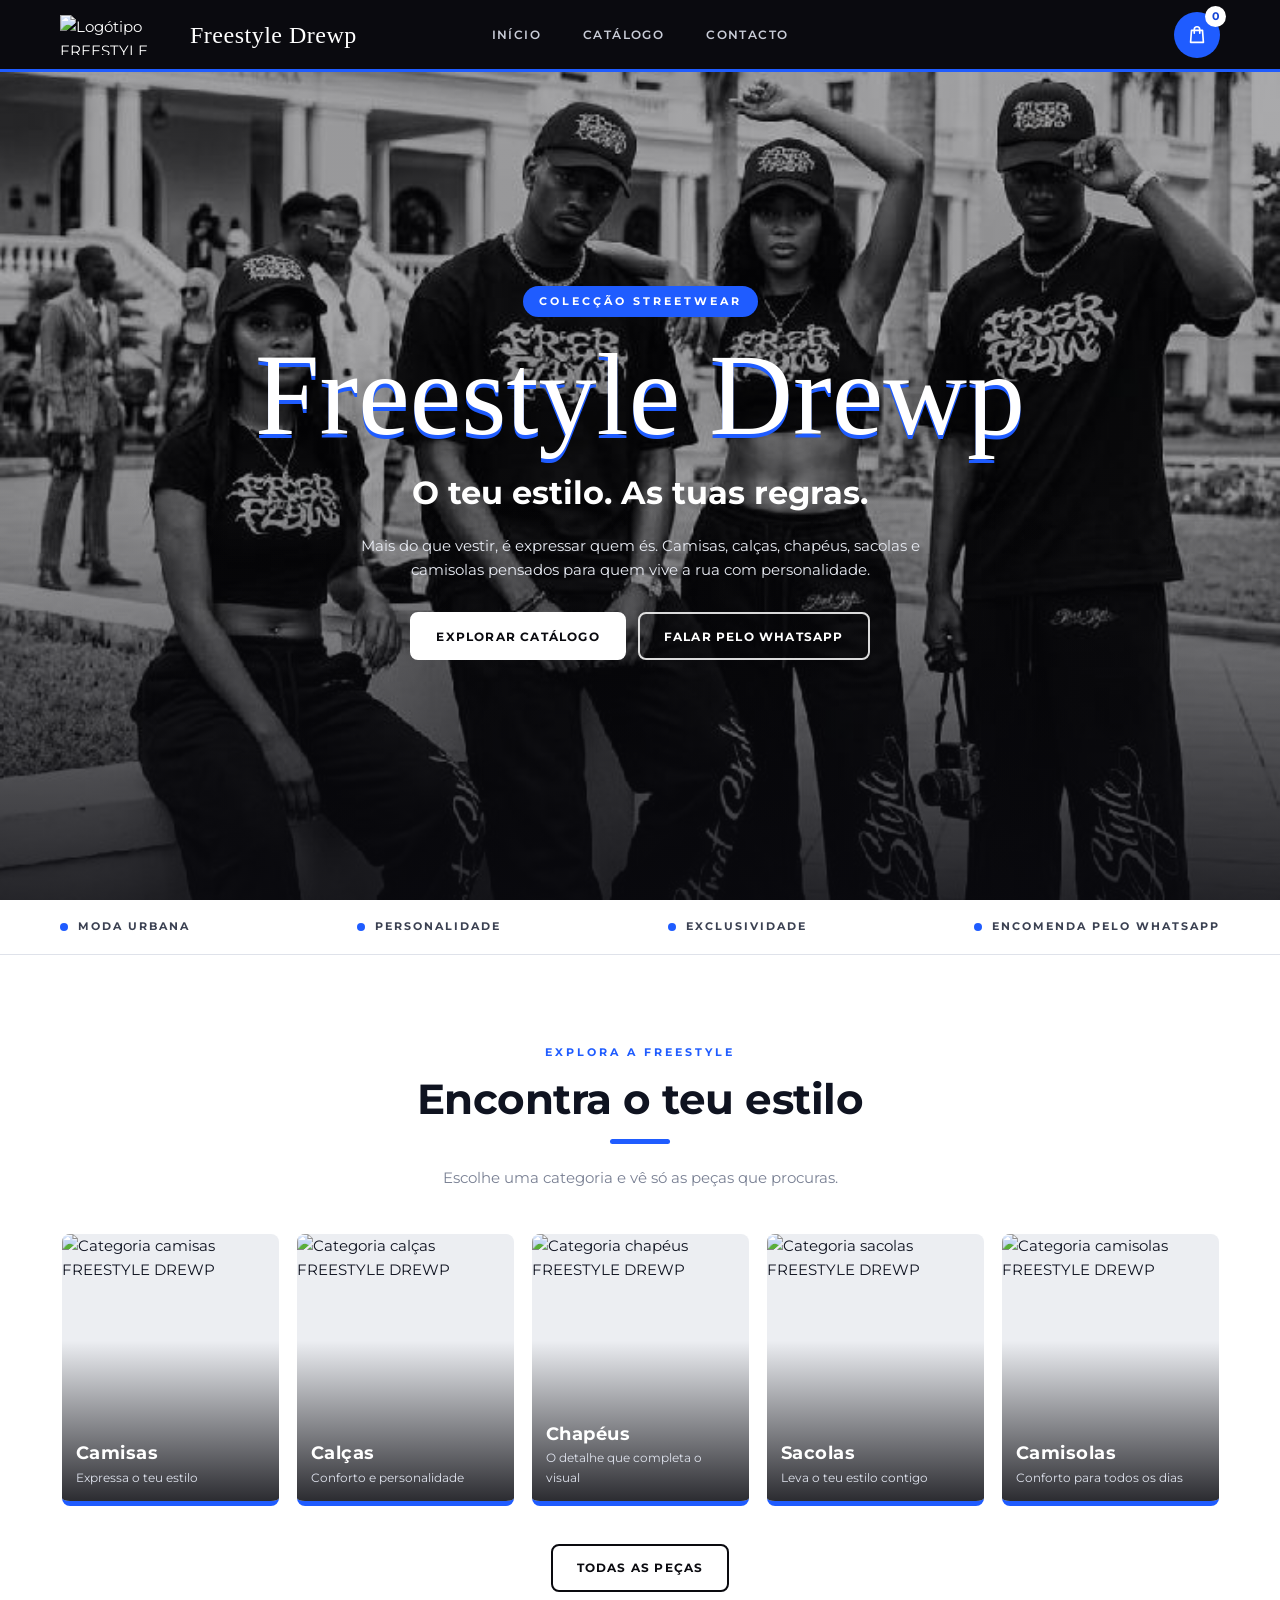
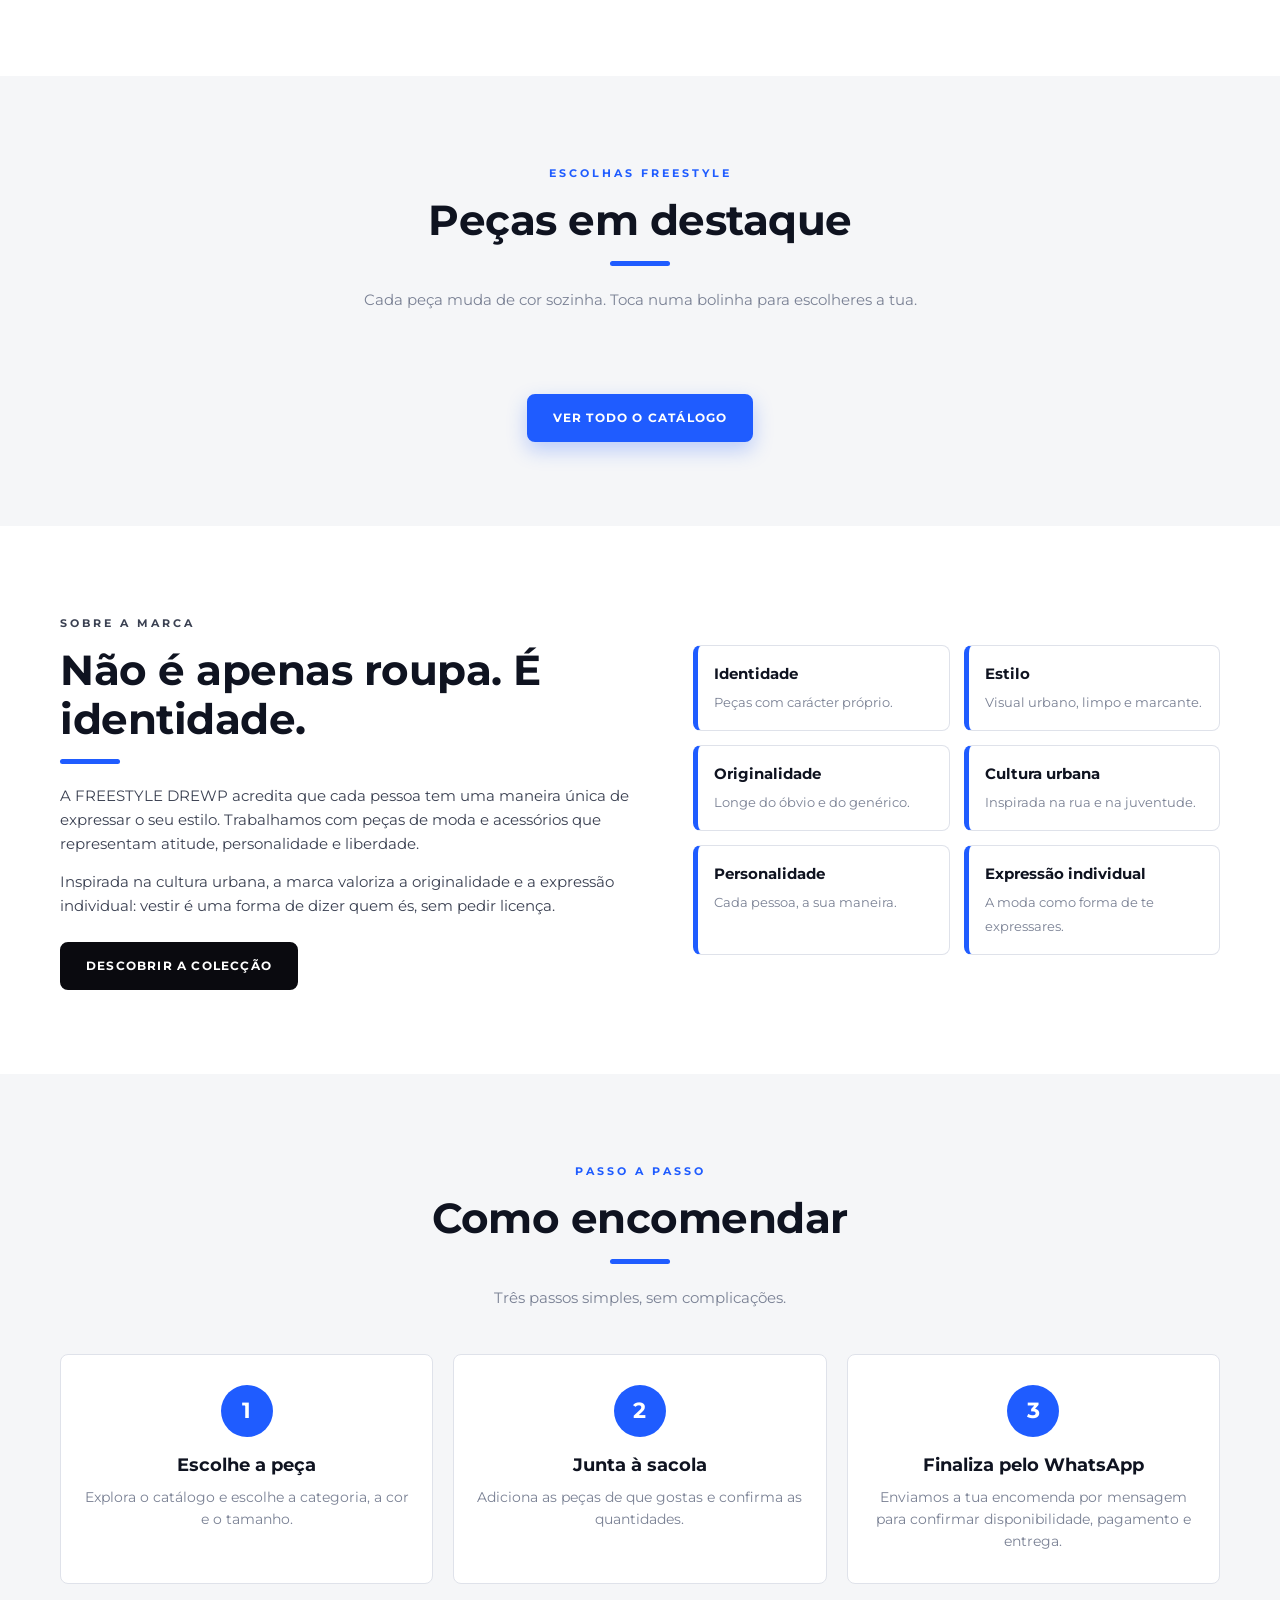
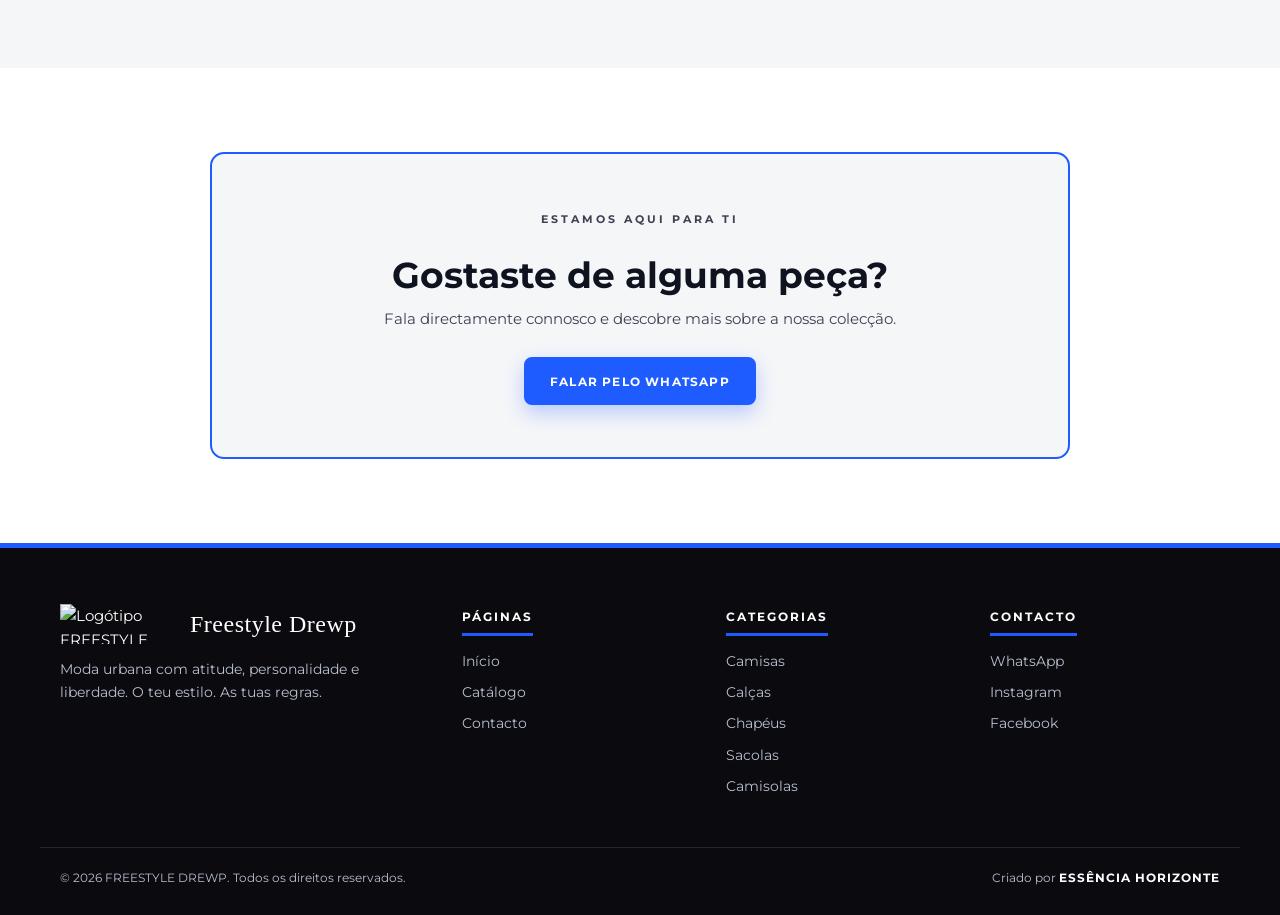
==== index.html @ 89c78984 "Atualizar o index.html" ====
<!DOCTYPE html>
<html lang="pt">
<head>
  <meta charset="UTF-8">
  <meta name="viewport" content="width=device-width, initial-scale=1.0">
  <meta name="theme-color" content="#0a0a0f">
  <meta name="description" content="FREESTYLE DREWP - moda urbana e streetwear. Camisas, calças, chapéus, sacolas e camisolas.">
  <title>FREESTYLE DREWP | Início</title>
  <link rel="icon" href="./imagens/logotipo.png">
  <link rel="preconnect" href="https://fonts.googleapis.com">
  <link rel="preconnect" href="https://fonts.gstatic.com" crossorigin>
  <link href="https://fonts.googleapis.com/css2?family=Montserrat:wght@400;500;600;700&family=Permanent+Marker&display=swap" rel="stylesheet">
  <link rel="stylesheet" href="./style.css">
  <script src="./script.js" defer></script>
</head>
<body data-page="inicio">
  <a class="skip-link" href="#conteudo">Saltar para o conteúdo</a>

  <!-- CABEÇALHO -->
  <header class="site-header" id="siteHeader">
    <div class="container header-inner">
      <a class="brand" href="index.html" aria-label="FREESTYLE DREWP - Início">
        <img class="brand-logo" src="./imagens/logotipo.png" alt="Logótipo FREESTYLE DREWP">
        <span class="brand-text">Freestyle Drewp</span>
      </a>

      <nav class="main-nav" id="mainNav" aria-label="Navegação principal">
        <a href="index.html" data-page-link="inicio">Início</a>
        <a href="catalogo.html" data-page-link="catalogo">Catálogo</a>
        <a href="contacto.html" data-page-link="contacto">Contacto</a>
      </nav>

      <div class="header-actions">
        <button type="button" class="bag-button" id="bagButton" aria-label="Abrir sacola de compras" aria-expanded="false">
          <svg viewBox="0 0 24 24" width="22" height="22" fill="none" stroke="currentColor" stroke-width="1.8" stroke-linecap="round" stroke-linejoin="round" aria-hidden="true">
            <path d="M6 7h12l1 13H5L6 7z"></path>
            <path d="M9 10V6a3 3 0 0 1 6 0v4"></path>
          </svg>
          <span class="bag-count" id="bagCount">0</span>
        </button>
        <button type="button" class="menu-toggle" id="menuToggle" aria-label="Abrir menu" aria-expanded="false" aria-controls="mainNav">
          <span></span><span></span><span></span>
        </button>
      </div>
    </div>
  </header>

  <main id="conteudo">
    <!-- APRESENTAÇÃO: 3 fundos que se trocam sozinhos -->
    <section class="hero" id="inicio" aria-label="Apresentação FREESTYLE DREWP">
      <div class="hero-slides" id="heroSlides">
        <img class="hero-slide is-active" src="./imagens/fundo1.jpg" alt="Campanha FREESTYLE DREWP - imagem 1" fetchpriority="high">
        <img class="hero-slide" src="./imagens/fundo2.jpg" alt="Campanha FREESTYLE DREWP - imagem 2">
        <img class="hero-slide" src="./imagens/fundo3.jpg" alt="Campanha FREESTYLE DREWP - imagem 3">
      </div>
      <div class="hero-overlay"></div>

      <div class="container hero-content">
        <p class="eyebrow">Colecção streetwear</p>
        <h1 class="hero-brand">Freestyle Drewp</h1>
        <h2 class="hero-title">O teu estilo. As tuas regras.</h2>
        <p class="hero-text">Mais do que vestir, é expressar quem és. Camisas, calças, chapéus, sacolas e camisolas pensados para quem vive a rua com personalidade.</p>
        <div class="hero-buttons">
          <a class="btn btn-light" href="catalogo.html">Explorar catálogo</a>
          <a class="btn btn-ghost-light" href="#" data-whatsapp>Falar pelo WhatsApp</a>
        </div>
      </div>

      <div class="hero-dots" id="heroDots"></div>
    </section>

    <!-- FAIXA -->
    <section class="strip" aria-label="Destaques da marca">
      <div class="container strip-inner">
        <span>Moda urbana</span>
        <span>Personalidade</span>
        <span>Exclusividade</span>
        <span>Encomenda pelo WhatsApp</span>
      </div>
    </section>

    <!-- CATEGORIAS -->
    <section class="section" id="categorias">
      <div class="container">
        <header class="section-head">
          <p class="eyebrow">Explora a Freestyle</p>
          <h2 class="section-title">Encontra o teu estilo</h2>
          <p class="section-text">Escolhe uma categoria e vê só as peças que procuras.</p>
        </header>

        <div class="category-grid">
          <a class="category-tile" href="catalogo.html?categoria=camisa">
            <img src="./imagens/camisa1-azul.jpg" alt="Categoria camisas FREESTYLE DREWP" loading="lazy">
            <span class="category-label"><strong>Camisas</strong><small>Expressa o teu estilo</small></span>
          </a>
          <a class="category-tile" href="catalogo.html?categoria=calsa">
            <img src="./imagens/calsa1-azul.jpg" alt="Categoria calças FREESTYLE DREWP" loading="lazy">
            <span class="category-label"><strong>Calças</strong><small>Conforto e personalidade</small></span>
          </a>
          <a class="category-tile" href="catalogo.html?categoria=chapeu">
            <img src="./imagens/chapeu1-azul.jpg" alt="Categoria chapéus FREESTYLE DREWP" loading="lazy">
            <span class="category-label"><strong>Chapéus</strong><small>O detalhe que completa o visual</small></span>
          </a>
          <a class="category-tile" href="catalogo.html?categoria=sacola">
            <img src="./imagens/sacola1-azul.jpg" alt="Categoria sacolas FREESTYLE DREWP" loading="lazy">
            <span class="category-label"><strong>Sacolas</strong><small>Leva o teu estilo contigo</small></span>
          </a>
          <a class="category-tile" href="catalogo.html?categoria=camisola">
            <img src="./imagens/camisola1-azul.jpg" alt="Categoria camisolas FREESTYLE DREWP" loading="lazy">
            <span class="category-label"><strong>Camisolas</strong><small>Conforto para todos os dias</small></span>
          </a>
        </div>

        <div class="section-cta">
          <a class="btn btn-outline" href="catalogo.html">Todas as peças</a>
        </div>
      </div>
    </section>

    <!-- PEÇAS EM DESTAQUE -->
    <section class="section section-alt" id="destaques">
      <div class="container">
        <header class="section-head">
          <p class="eyebrow">Escolhas Freestyle</p>
          <h2 class="section-title">Peças em destaque</h2>
          <p class="section-text">Cada peça muda de cor sozinha. Toca numa bolinha para escolheres a tua.</p>
        </header>

        <div class="product-grid" id="featuredGrid"></div>

        <div class="section-cta">
          <a class="btn btn-primary" href="catalogo.html">Ver todo o catálogo</a>
        </div>
      </div>
    </section>

    <!-- SOBRE A MARCA -->
    <section class="section" id="sobre">
      <div class="container about-grid">
        <div class="about-text">
          <p class="eyebrow">Sobre a marca</p>
          <h2 class="section-title">Não é apenas roupa. É identidade.</h2>
          <p>A FREESTYLE DREWP acredita que cada pessoa tem uma maneira única de expressar o seu estilo. Trabalhamos com peças de moda e acessórios que representam atitude, personalidade e liberdade.</p>
          <p>Inspirada na cultura urbana, a marca valoriza a originalidade e a expressão individual: vestir é uma forma de dizer quem és, sem pedir licença.</p>
          <a class="btn btn-dark" href="catalogo.html">Descobrir a colecção</a>
        </div>
        <ul class="about-values">
          <li><strong>Identidade</strong><span>Peças com carácter próprio.</span></li>
          <li><strong>Estilo</strong><span>Visual urbano, limpo e marcante.</span></li>
          <li><strong>Originalidade</strong><span>Longe do óbvio e do genérico.</span></li>
          <li><strong>Cultura urbana</strong><span>Inspirada na rua e na juventude.</span></li>
          <li><strong>Personalidade</strong><span>Cada pessoa, a sua maneira.</span></li>
          <li><strong>Expressão individual</strong><span>A moda como forma de te expressares.</span></li>
        </ul>
      </div>
    </section>

    <!-- COMO ENCOMENDAR -->
    <section class="section section-alt" id="como-encomendar">
      <div class="container">
        <header class="section-head">
          <p class="eyebrow">Passo a passo</p>
          <h2 class="section-title">Como encomendar</h2>
          <p class="section-text">Três passos simples, sem complicações.</p>
        </header>

        <div class="steps">
          <article class="step">
            <span class="step-number">1</span>
            <h3>Escolhe a peça</h3>
            <p>Explora o catálogo e escolhe a categoria, a cor e o tamanho.</p>
          </article>
          <article class="step">
            <span class="step-number">2</span>
            <h3>Junta à sacola</h3>
            <p>Adiciona as peças de que gostas e confirma as quantidades.</p>
          </article>
          <article class="step">
            <span class="step-number">3</span>
            <h3>Finaliza pelo WhatsApp</h3>
            <p>Enviamos a tua encomenda por mensagem para confirmar disponibilidade, pagamento e entrega.</p>
          </article>
        </div>
      </div>
    </section>

    <!-- CHAMADA FINAL -->
    <section class="section">
      <div class="container">
        <div class="cta-box">
          <p class="eyebrow">Estamos aqui para ti</p>
          <h2>Gostaste de alguma peça?</h2>
          <p>Fala directamente connosco e descobre mais sobre a nossa colecção.</p>
          <a class="btn btn-primary" href="#" data-whatsapp>Falar pelo WhatsApp</a>
        </div>
      </div>
    </section>
  </main>

  <!-- RODAPÉ -->
  <footer class="site-footer">
    <div class="container footer-grid">
      <div class="footer-brand">
        <a class="brand" href="index.html" aria-label="FREESTYLE DREWP - Início">
          <img class="brand-logo" src="./imagens/logotipo.png" alt="Logótipo FREESTYLE DREWP">
          <span class="brand-text">Freestyle Drewp</span>
        </a>
        <p>Moda urbana com atitude, personalidade e liberdade. O teu estilo. As tuas regras.</p>
      </div>

      <div>
        <h4>Páginas</h4>
        <ul>
          <li><a href="index.html">Início</a></li>
          <li><a href="catalogo.html">Catálogo</a></li>
          <li><a href="contacto.html">Contacto</a></li>
        </ul>
      </div>

      <div>
        <h4>Categorias</h4>
        <ul>
          <li><a href="catalogo.html?categoria=camisa" data-go-category="camisa">Camisas</a></li>
          <li><a href="catalogo.html?categoria=calsa" data-go-category="calsa">Calças</a></li>
          <li><a href="catalogo.html?categoria=chapeu" data-go-category="chapeu">Chapéus</a></li>
          <li><a href="catalogo.html?categoria=sacola" data-go-category="sacola">Sacolas</a></li>
          <li><a href="catalogo.html?categoria=camisola" data-go-category="camisola">Camisolas</a></li>
        </ul>
      </div>

      <div>
        <h4>Contacto</h4>
        <ul>
          <li><a id="footerWhatsapp" href="#" target="_blank" rel="noopener">WhatsApp</a></li>
          <li><a id="footerInstagram" href="#" target="_blank" rel="noopener">Instagram</a></li>
          <li><a id="footerFacebook" href="#" target="_blank" rel="noopener">Facebook</a></li>
        </ul>
      </div>
    </div>

    <div class="container footer-bottom">
      <p>&copy; <span id="currentYear">2026</span> FREESTYLE DREWP. Todos os direitos reservados.</p>
      <p>Criado por <strong>ESSÊNCIA HORIZONTE</strong></p>
    </div>
  </footer>

  <!-- SACOLA -->
  <div class="overlay" id="overlay" hidden></div>

  <aside class="bag-drawer" id="bagDrawer" aria-label="Sacola de compras" aria-hidden="true">
    <div class="bag-head">
      <h3>A tua sacola</h3>
      <button type="button" class="modal-close static" id="bagClose" aria-label="Fechar sacola">&times;</button>
    </div>

    <div class="bag-body">
      <p class="bag-empty" id="bagEmpty">A tua sacola está vazia. Explora o catálogo e escolhe as tuas peças.</p>
      <ul class="bag-items" id="bagItems"></ul>
    </div>

    <div class="bag-foot">
      <div class="bag-summary">
        <div><span>Artigos</span><strong id="bagSummaryCount">0</strong></div>
        <div><span>Total</span><strong id="bagTotal">Preço sob consulta</strong></div>
      </div>
      <button type="button" class="btn btn-primary btn-block" id="bagCheckout">Finalizar encomenda</button>
      <div class="bag-secondary">
        <button type="button" class="btn btn-outline" id="bagContinue">Continuar a comprar</button>
        <button type="button" class="btn btn-outline" id="bagClear">Esvaziar sacola</button>
      </div>
    </div>
  </aside>

  <!-- NOTIFICAÇÕES -->
  <div class="toast-container" id="toastContainer" aria-live="polite" aria-atomic="false"></div>
</body>
</html>
---- style.css ----
/* ==========================================================
   FREESTYLE DREWP - style.css (partilhado: Início, Catálogo, Contacto)
   Fundo branco | cabeçalho e rodapé pretos | detalhes em azul e cinza
   Para mudar o azul, edita --blue e --blue-dark
   ========================================================== */

:root {
  --blue: #1f5cff;
  --blue-dark: #1445d6;
  --blue-soft: #eaf0ff;
  --white: #ffffff;
  --paper: #f5f6f8;
  --black: #0a0a0f;
  --ink: #0f1320;
  --gray-100: #eceef2;
  --gray-300: #cfd3dc;
  --gray-500: #7a8194;
  --gray-700: #3b4152;
  --line: #dfe2ea;
  --radius: 8px;
  --shadow: 0 14px 38px rgba(15, 19, 32, .14);
  --font-body: 'Montserrat', 'Helvetica Neue', Arial, sans-serif;
  --font-brand: 'Permanent Marker', 'Segoe Print', cursive;
  --header-h: 72px;
  --page-w: 1200px;
}

/* ---------- Base ---------- */
*, *::before, *::after { box-sizing: border-box; }

html {
  width: 100%;
  overflow-x: hidden;
  scroll-behavior: smooth;
  scroll-padding-top: calc(var(--header-h) + 16px);
  -webkit-text-size-adjust: 100%;
}

body {
  width: 100%;
  margin: 0;
  padding-top: var(--header-h);
  overflow-x: hidden;
  background: var(--white);
  color: var(--ink);
  font-family: var(--font-body);
  font-size: 15px;
  line-height: 1.6;
  -webkit-font-smoothing: antialiased;
}
body.no-scroll { overflow: hidden; }

img { max-width: 100%; display: block; }
a { color: inherit; text-decoration: none; }
button, input, select, textarea { font: inherit; color: inherit; }
button { cursor: pointer; }
ul { list-style: none; margin: 0; padding: 0; }
h1, h2, h3, h4, p { margin: 0; }
[hidden] { display: none !important; }

:focus-visible { outline: 3px solid var(--blue); outline-offset: 2px; }

.container {
  width: 100%;
  max-width: var(--page-w);
  margin-left: auto;
  margin-right: auto;
  padding-left: 20px;
  padding-right: 20px;
}

.visually-hidden {
  position: absolute;
  width: 1px; height: 1px;
  overflow: hidden;
  clip: rect(0 0 0 0);
  white-space: nowrap;
}

.skip-link {
  position: fixed;
  left: 12px; top: -70px;
  z-index: 300;
  background: var(--blue);
  color: var(--white);
  padding: 10px 16px;
  border-radius: var(--radius);
  transition: top .2s;
}
.skip-link:focus { top: 10px; }

/* ---------- Botões ---------- */
.btn {
  display: inline-flex;
  align-items: center;
  justify-content: center;
  gap: 8px;
  min-height: 48px;
  padding: 12px 24px;
  border: 2px solid transparent;
  border-radius: var(--radius);
  background: none;
  font-size: 12px;
  font-weight: 700;
  letter-spacing: 1.2px;
  text-transform: uppercase;
  text-align: center;
  transition: background .25s, color .25s, border-color .25s, transform .2s, box-shadow .25s;
  -webkit-tap-highlight-color: transparent;
}
.btn:active { transform: scale(.97); }
.btn:disabled { opacity: .5; cursor: not-allowed; }

.btn-primary { background: var(--blue); border-color: var(--blue); color: var(--white); box-shadow: 0 8px 20px rgba(31, 92, 255, .28); }
.btn-primary:hover { background: var(--blue-dark); border-color: var(--blue-dark); }

.btn-dark { background: var(--black); border-color: var(--black); color: var(--white); }
.btn-dark:hover { background: var(--blue); border-color: var(--blue); }

.btn-outline { border-color: var(--black); color: var(--black); }
.btn-outline:hover { background: var(--black); color: var(--white); }

.btn-light { background: var(--white); border-color: var(--white); color: var(--black); }
.btn-light:hover { background: var(--blue); border-color: var(--blue); color: var(--white); }

.btn-ghost-light { border-color: rgba(255, 255, 255, .85); color: var(--white); }
.btn-ghost-light:hover { background: var(--white); color: var(--black); }

.btn-sm { min-height: 44px; padding: 10px 12px; font-size: 11px; letter-spacing: .8px; }
.btn-block { width: 100%; }

/* ---------- Tipografia comum ---------- */
.eyebrow {
  display: inline-block;
  margin-bottom: 14px;
  font-size: 11px;
  font-weight: 700;
  letter-spacing: 3px;
  text-transform: uppercase;
  color: var(--blue);
}

.section-title {
  font-size: clamp(27px, 5vw, 42px);
  font-weight: 700;
  line-height: 1.15;
  letter-spacing: -.5px;
}
.section-title::after {
  content: '';
  display: block;
  width: 60px; height: 5px;
  margin: 16px auto 0;
  background: var(--blue);
  border-radius: 3px;
}
.section-text { color: var(--gray-500); }

/* ---------- Cabeçalho (preto, fixo no topo) ---------- */
.site-header {
  position: fixed;
  top: 0; left: 0; right: 0;
  z-index: 90;
  height: var(--header-h);
  background: var(--black);
  color: var(--white);
  border-bottom: 3px solid var(--blue);
  transition: box-shadow .3s;
}
.site-header.is-scrolled { box-shadow: 0 10px 30px rgba(0, 0, 0, .35); }

.header-inner {
  height: 100%;
  display: grid;
  grid-template-columns: 1fr auto 1fr;
  align-items: center;
  gap: 20px;
}

.brand {
  justify-self: start;
  display: inline-flex;
  align-items: center;
  gap: 10px;
  color: var(--white);
}
.brand-logo { height: 40px; width: auto; max-width: 120px; object-fit: contain; }
.brand-text {
  font-family: var(--font-brand);
  font-size: 24px;
  line-height: 1;
  letter-spacing: .5px;
  white-space: nowrap;
}

.main-nav {
  justify-self: center;
  display: flex;
  align-items: center;
  gap: 38px;
}
.main-nav a {
  position: relative;
  padding: 8px 2px;
  color: #c9cdd8;
  font-size: 12px;
  font-weight: 600;
  letter-spacing: 1.4px;
  text-transform: uppercase;
  transition: color .2s;
}
.main-nav a::after {
  content: '';
  position: absolute;
  left: 0; bottom: 0;
  width: 0; height: 3px;
  background: var(--blue);
  transition: width .25s;
}
.main-nav a:hover,
.main-nav a.is-active { color: var(--white); }
.main-nav a:hover::after,
.main-nav a.is-active::after { width: 100%; }

.header-actions {
  justify-self: end;
  display: flex;
  align-items: center;
  gap: 10px;
}

.bag-button {
  position: relative;
  width: 46px; height: 46px;
  display: grid; place-items: center;
  border: 0;
  border-radius: 50%;
  background: var(--blue);
  color: var(--white);
  transition: background .2s, transform .2s;
}
.bag-button:hover { background: var(--blue-dark); transform: scale(1.06); }

.bag-count {
  position: absolute;
  top: -6px; right: -6px;
  min-width: 21px; height: 21px;
  padding: 0 5px;
  display: grid; place-items: center;
  border-radius: 21px;
  background: var(--white);
  color: var(--blue-dark);
  font-size: 11px;
  font-weight: 700;
  line-height: 1;
}
.bag-count.bump { animation: bump .35s ease; }
@keyframes bump {
  0% { transform: scale(1); }
  50% { transform: scale(1.4); }
  100% { transform: scale(1); }
}

.menu-toggle {
  display: none;
  width: 46px; height: 46px;
  flex-direction: column;
  justify-content: center;
  align-items: center;
  gap: 5px;
  border: 0;
  background: none;
}
.menu-toggle span {
  display: block;
  width: 24px; height: 2px;
  background: var(--white);
  transition: transform .3s, opacity .3s;
}
.menu-toggle.is-open span:nth-child(1) { transform: translateY(7px) rotate(45deg); }
.menu-toggle.is-open span:nth-child(2) { opacity: 0; }
.menu-toggle.is-open span:nth-child(3) { transform: translateY(-7px) rotate(-45deg); }

/* ---------- Início: apresentação com 3 fundos que se trocam ---------- */
.hero {
  position: relative;
  min-height: calc(100vh - var(--header-h));
  min-height: calc(100svh - var(--header-h));
  display: flex;
  align-items: center;
  justify-content: center;
  overflow: hidden;
  background: var(--black);
  color: var(--white);
  text-align: center;
}
.hero-slides { position: absolute; inset: 0; }
.hero-slide {
  position: absolute;
  inset: 0;
  width: 100%; height: 100%;
  object-fit: cover;
  opacity: 0;
  transition: opacity 1.2s ease;
}
.hero-slide.is-active { opacity: 1; }
.hero-slide.is-missing { display: none; }

.hero-overlay {
  position: absolute;
  inset: 0;
  background:
    linear-gradient(0deg, rgba(10, 10, 15, .8) 0%, transparent 50%),
    linear-gradient(0deg, rgba(10, 10, 15, .35), rgba(10, 10, 15, .35));
}

.hero-content {
  position: relative;
  z-index: 2;
  display: flex;
  flex-direction: column;
  align-items: center;
  padding-top: 64px;
  padding-bottom: 90px;
  animation: fadeUp .9s ease both;
}
.hero .eyebrow {
  margin-bottom: 20px;
  padding: 7px 16px;
  border-radius: 40px;
  background: var(--blue);
  color: var(--white);
}
.hero-brand {
  margin-bottom: 14px;
  font-family: var(--font-brand);
  font-weight: 400;
  font-size: clamp(44px, 12vw, 116px);
  line-height: 1;
  text-shadow: 0 4px 0 var(--blue), 0 10px 40px rgba(0, 0, 0, .5);
}
.hero-title {
  margin-bottom: 16px;
  font-size: clamp(19px, 3.6vw, 32px);
  font-weight: 700;
}
.hero-text { max-width: 560px; margin-bottom: 30px; color: #e8ebf3; }
.hero-buttons { display: flex; flex-wrap: wrap; justify-content: center; gap: 12px; }

.hero-dots {
  position: absolute;
  left: 0; right: 0; bottom: 26px;
  z-index: 3;
  display: flex;
  justify-content: center;
  gap: 8px;
}
.hero-dot {
  width: 36px; height: 14px;
  padding: 0;
  border: 0;
  background: none;
  position: relative;
}
.hero-dot::after {
  content: '';
  position: absolute;
  left: 0; right: 0; top: 5px;
  height: 4px;
  border-radius: 2px;
  background: rgba(255, 255, 255, .5);
  transition: background .3s;
}
.hero-dot.is-active::after { background: var(--blue); }

@keyframes fadeUp {
  from { opacity: 0; transform: translateY(22px); }
  to { opacity: 1; transform: translateY(0); }
}

/* ---------- Faixa ---------- */
.strip { background: var(--white); border-bottom: 1px solid var(--line); }
.strip-inner {
  display: flex;
  justify-content: space-between;
  align-items: center;
  gap: 16px;
  padding-top: 18px;
  padding-bottom: 18px;
  text-align: center;
  font-size: 11px;
  font-weight: 700;
  letter-spacing: 2px;
  text-transform: uppercase;
  color: var(--gray-700);
}
.strip-inner span { display: inline-flex; align-items: center; gap: 10px; }
.strip-inner span::before {
  content: '';
  width: 8px; height: 8px;
  border-radius: 50%;
  background: var(--blue);
}

/* ---------- Secções ---------- */
.section { padding: 84px 0; background: var(--white); }
.section-alt { background: var(--paper); }

.section-head { max-width: 680px; margin: 0 auto 44px; text-align: center; }
.section-head .section-title { margin-bottom: 22px; }

.section-cta { display: flex; justify-content: center; margin-top: 38px; }

/* ---------- Início: categorias ---------- */
.category-grid {
  display: flex;
  flex-wrap: wrap;
  justify-content: center;
  gap: 18px;
}
.category-tile {
  position: relative;
  flex: 0 0 calc(20% - 15px);
  display: block;
  overflow: hidden;
  aspect-ratio: 4 / 5;
  border-radius: var(--radius);
  border-bottom: 5px solid var(--blue);
  background: var(--gray-100);
}
.category-tile img {
  width: 100%; height: 100%;
  object-fit: cover;
  transition: transform .7s ease;
}
.category-tile::after {
  content: '';
  position: absolute; inset: 0;
  background: linear-gradient(0deg, rgba(10, 10, 15, .85) 0%, transparent 60%);
}
.category-tile:hover img { transform: scale(1.08); }
.category-label {
  position: absolute;
  left: 14px; right: 14px; bottom: 14px;
  z-index: 2;
  color: var(--white);
}
.category-label strong { display: block; font-size: 18px; letter-spacing: .5px; }
.category-label small { display: block; font-size: 12px; color: #dfe3ee; }

/* ---------- Início: sobre, passos, chamada ---------- */
.about-grid {
  display: grid;
  grid-template-columns: 1.1fr 1fr;
  gap: 54px;
  align-items: center;
}
.about-text .section-title { margin-bottom: 20px; }
.about-text .section-title::after { margin-left: 0; }
.about-text p { margin-bottom: 14px; color: var(--gray-700); }
.about-text .btn { margin-top: 10px; }

.about-values { display: grid; grid-template-columns: 1fr 1fr; gap: 14px; }
.about-values li {
  padding: 16px;
  background: var(--white);
  border: 1px solid var(--line);
  border-left: 5px solid var(--blue);
  border-radius: var(--radius);
}
.about-values strong { display: block; margin-bottom: 4px; font-size: 15px; }
.about-values span { font-size: 13px; color: var(--gray-500); }

.steps {
  display: grid;
  grid-template-columns: repeat(3, minmax(0, 1fr));
  gap: 20px;
}
.step {
  padding: 30px 22px;
  text-align: center;
  background: var(--white);
  border: 1px solid var(--line);
  border-radius: var(--radius);
}
.step-number {
  display: inline-grid;
  place-items: center;
  width: 52px; height: 52px;
  margin-bottom: 14px;
  border-radius: 50%;
  background: var(--blue);
  color: var(--white);
  font-size: 22px;
  font-weight: 700;
}
.step h3 { margin-bottom: 6px; font-size: 18px; }
.step p { font-size: 14px; color: var(--gray-500); }

.cta-box {
  max-width: 860px;
  margin: 0 auto;
  padding: 52px 24px;
  text-align: center;
  background: var(--paper);
  border: 2px solid var(--blue);
  border-radius: 14px;
}
.cta-box h2 { margin-bottom: 10px; font-size: clamp(24px, 4.5vw, 36px); line-height: 1.2; }
.cta-box p { max-width: 520px; margin: 0 auto 26px; color: var(--gray-700); }

/* ---------- Banner das páginas internas ---------- */
.page-hero {
  padding: 64px 0 40px;
  text-align: center;
  background: var(--paper);
  border-bottom: 1px solid var(--line);
}
.page-hero .section-title { margin-bottom: 18px; }
.page-hero .section-text { max-width: 560px; margin: 0 auto; }

/* ---------- Catálogo: filtros, pesquisa, ordenação ---------- */
.filters {
  display: flex;
  flex-wrap: wrap;
  justify-content: center;
  gap: 10px;
  margin: 0 auto 28px;
}
.filter-btn {
  min-height: 44px;
  padding: 10px 20px;
  background: var(--white);
  border: 2px solid var(--black);
  border-radius: 40px;
  font-size: 12px;
  font-weight: 700;
  letter-spacing: .8px;
  white-space: nowrap;
  transition: background .25s, color .25s, border-color .25s, transform .2s;
}
.filter-btn:hover { background: var(--gray-100); }
.filter-btn:active { transform: scale(.96); }
.filter-btn.is-active {
  background: var(--blue);
  border-color: var(--blue);
  color: var(--white);
  box-shadow: 0 8px 18px rgba(31, 92, 255, .3);
}

.toolbar {
  display: flex;
  gap: 14px;
  max-width: 900px;
  margin: 0 auto 14px;
}
.search-box {
  flex: 1;
  display: flex;
  align-items: center;
  padding: 0 12px;
  background: var(--paper);
  border: 2px solid var(--line);
  border-radius: var(--radius);
  transition: border-color .2s, background .2s;
}
.search-box:focus-within { border-color: var(--blue); background: var(--white); }
.search-box svg { flex-shrink: 0; color: var(--blue); }
.search-box input {
  flex: 1;
  min-width: 0;
  height: 48px;
  padding: 0 10px;
  background: none;
  border: 0;
  outline: 0;
  font-size: 14px;
}
.search-clear {
  width: 32px; height: 32px;
  border: 0;
  border-radius: 50%;
  background: var(--black);
  color: var(--white);
  font-size: 20px;
  line-height: 1;
}

.sort-box {
  display: flex;
  align-items: center;
  gap: 10px;
  padding: 0 12px;
  background: var(--paper);
  border: 2px solid var(--line);
  border-radius: var(--radius);
}
.sort-box label {
  font-size: 11px;
  font-weight: 700;
  letter-spacing: 1.5px;
  text-transform: uppercase;
  color: var(--gray-500);
}
.sort-box select {
  height: 46px;
  background: none;
  border: 0;
  outline: 0;
  font-size: 14px;
  font-weight: 600;
}

.result-count { margin-bottom: 26px; text-align: center; font-size: 13px; color: var(--gray-500); }

/* ---------- Produtos ---------- */
.product-grid {
  display: grid;
  grid-template-columns: repeat(4, minmax(0, 1fr));
  gap: 22px;
}

.product-card {
  display: flex;
  flex-direction: column;
  min-width: 0;
  overflow: hidden;
  background: var(--white);
  border: 1px solid var(--line);
  border-bottom: 4px solid var(--blue);
  border-radius: var(--radius);
  animation: fadeUp .5s ease both;
  transition: transform .3s, box-shadow .3s;
}
.product-card:hover { transform: translateY(-6px); box-shadow: var(--shadow); }

.product-media {
  position: relative;
  display: block;
  width: 100%;
  aspect-ratio: 4 / 5;
  padding: 0;
  overflow: hidden;
  border: 0;
  background: var(--gray-100);
}
.product-img {
  width: 100%; height: 100%;
  object-fit: cover;
  transition: opacity .22s ease, transform .6s ease;
}
.product-img.is-fading { opacity: 0; }
.product-card:hover .product-img { transform: scale(1.05); }

.product-body {
  display: flex;
  flex: 1;
  flex-direction: column;
  padding: 16px;
  text-align: center;
}
.product-category {
  font-size: 10px;
  font-weight: 700;
  letter-spacing: 2px;
  text-transform: uppercase;
  color: var(--blue);
}
.product-name { margin: 4px 0 2px; font-size: 17px; font-weight: 700; line-height: 1.25; }
.product-code { margin-bottom: 8px; font-size: 11px; letter-spacing: 1px; color: var(--gray-500); }
.product-price { margin-bottom: 4px; font-size: 15px; font-weight: 700; color: var(--blue-dark); }
.product-stock { margin-bottom: 12px; font-size: 12px; color: var(--gray-700); }

/* Bolinhas de cor */
.color-picker {
  display: flex;
  flex-wrap: wrap;
  justify-content: center;
  gap: 8px;
  min-height: 34px;
  margin-bottom: 6px;
}
.color-dot {
  width: 32px; height: 32px;
  padding: 0;
  border: 3px solid var(--white);
  border-radius: 50%;
  background: var(--dot, #999);
  box-shadow: 0 0 0 1.5px #b4bac8;
  transition: transform .2s, box-shadow .2s;
}
.color-dot:hover { transform: scale(1.12); }
.color-dot.is-active { box-shadow: 0 0 0 3px var(--blue); }
.color-name { margin-bottom: 14px; font-size: 12px; font-weight: 600; color: var(--gray-700); }

.card-actions { display: grid; grid-template-columns: 1fr 1fr; gap: 8px; margin-top: auto; }
.card-actions.single { grid-template-columns: 1fr; }

.empty-state {
  max-width: 480px;
  margin: 30px auto 0;
  padding: 44px 24px;
  text-align: center;
  background: var(--paper);
  border: 2px dashed var(--blue);
  border-radius: var(--radius);
}
.empty-state h3 { margin-bottom: 8px; font-size: 22px; }
.empty-state p { margin-bottom: 22px; color: var(--gray-700); }

/* ---------- Contacto ---------- */
.contact-grid {
  display: grid;
  grid-template-columns: repeat(auto-fit, minmax(210px, 1fr));
  gap: 16px;
}
.contact-card {
  display: flex;
  flex-direction: column;
  align-items: center;
  gap: 6px;
  min-width: 0;
  padding: 26px 18px;
  text-align: center;
  background: var(--white);
  border: 1px solid var(--line);
  border-top: 4px solid var(--blue);
  border-radius: var(--radius);
  transition: transform .3s, box-shadow .3s;
}
a.contact-card:hover { transform: translateY(-4px); box-shadow: var(--shadow); }
.contact-label {
  font-size: 11px;
  font-weight: 700;
  letter-spacing: 2px;
  text-transform: uppercase;
  color: var(--blue);
}
.contact-value { font-size: 16px; font-weight: 600; overflow-wrap: anywhere; }
.contact-card.is-pending .contact-value { color: var(--gray-500); font-weight: 500; }

.contact-layout {
  display: grid;
  grid-template-columns: 1fr 1fr;
  gap: 40px;
  align-items: start;
}
.contact-layout h3 { margin-bottom: 18px; font-size: 22px; }

.form-box {
  padding: 28px;
  background: var(--white);
  border: 1px solid var(--line);
  border-radius: var(--radius);
}
.form-field { display: flex; flex-direction: column; gap: 6px; margin-bottom: 16px; }
.form-field label {
  font-size: 11px;
  font-weight: 700;
  letter-spacing: 1.5px;
  text-transform: uppercase;
  color: var(--gray-700);
}
.form-field input,
.form-field select,
.form-field textarea {
  width: 100%;
  min-height: 48px;
  padding: 10px 12px;
  background: var(--paper);
  border: 2px solid var(--line);
  border-radius: var(--radius);
  font-size: 14px;
}
.form-field textarea { min-height: 120px; resize: vertical; }
.form-field input:focus,
.form-field select:focus,
.form-field textarea:focus { border-color: var(--blue); outline: 0; background: var(--white); }
.form-note { margin-top: 10px; font-size: 12px; color: var(--gray-500); }

.faq-list { display: grid; gap: 12px; }
.faq-item {
  background: var(--white);
  border: 1px solid var(--line);
  border-left: 5px solid var(--blue);
  border-radius: var(--radius);
}
.faq-item summary {
  position: relative;
  min-height: 56px;
  padding: 18px 52px 18px 18px;
  font-weight: 700;
  cursor: pointer;
  list-style: none;
}
.faq-item summary::-webkit-details-marker { display: none; }
.faq-item summary::after {
  content: '+';
  position: absolute;
  right: 18px; top: 50%;
  transform: translateY(-50%);
  font-size: 24px;
  color: var(--blue);
}
.faq-item[open] summary::after { content: '\2212'; }
.faq-item p { padding: 0 18px 18px; color: var(--gray-700); }

/* ---------- Rodapé (preto) ---------- */
.site-footer {
  padding-top: 56px;
  background: var(--black);
  color: #b9bfce;
  border-top: 5px solid var(--blue);
}
.footer-grid {
  display: grid;
  grid-template-columns: 1.6fr 1fr 1fr 1fr;
  gap: 34px;
  padding-bottom: 40px;
}
.footer-brand p { max-width: 320px; margin-top: 14px; font-size: 14px; }
.site-footer h4 {
  display: inline-block;
  margin-bottom: 14px;
  padding-bottom: 6px;
  border-bottom: 3px solid var(--blue);
  color: var(--white);
  font-size: 12px;
  letter-spacing: 2px;
  text-transform: uppercase;
}
.site-footer li { margin-bottom: 9px; font-size: 14px; }
.site-footer li a { transition: color .2s; }
.site-footer li a:hover { color: var(--white); }
.footer-bottom {
  display: flex;
  flex-wrap: wrap;
  justify-content: space-between;
  gap: 8px;
  padding-top: 20px;
  padding-bottom: 28px;
  border-top: 1px solid #23252f;
  font-size: 12px;
}
.footer-bottom strong { color: var(--white); letter-spacing: 1px; }

/* ---------- Sobreposição, janela de detalhes ---------- */
.overlay {
  position: fixed;
  inset: 0;
  z-index: 100;
  background: rgba(10, 10, 15, .65);
  animation: fadeIn .25s ease;
}
@keyframes fadeIn { from { opacity: 0; } to { opacity: 1; } }

.modal {
  position: fixed;
  inset: 0;
  z-index: 120;
  display: flex;
  align-items: center;
  justify-content: center;
  padding: 20px;
}
.modal-box {
  position: relative;
  width: 100%;
  max-width: 920px;
  max-height: 92vh;
  max-height: 92dvh;
  display: grid;
  grid-template-columns: 1fr 1fr;
  overflow-y: auto;
  background: var(--white);
  border-top: 5px solid var(--blue);
  border-radius: var(--radius);
  box-shadow: var(--shadow);
  animation: pop .3s ease;
}
@keyframes pop {
  from { opacity: 0; transform: translateY(18px) scale(.98); }
  to { opacity: 1; transform: none; }
}
.modal-close {
  position: absolute;
  top: 12px; right: 12px;
  z-index: 5;
  width: 44px; height: 44px;
  display: grid; place-items: center;
  border: 0;
  border-radius: 50%;
  background: var(--black);
  color: var(--white);
  font-size: 26px;
  line-height: 1;
  transition: background .2s;
}
.modal-close:hover { background: var(--blue); }
.modal-close.static { position: static; flex-shrink: 0; }

.modal-image { background: var(--gray-100); }
.modal-image img { width: 100%; height: 100%; min-height: 320px; object-fit: cover; }
.modal-info { display: flex; flex-direction: column; gap: 8px; padding: 34px 28px 28px; }
.modal-info h3 { font-size: 26px; line-height: 1.2; }
.modal-description { margin: 6px 0; font-size: 14px; color: var(--gray-700); }
.modal-info .product-price { font-size: 20px; }
.modal-info .color-picker { justify-content: flex-start; margin-bottom: 0; }
.modal-info .color-name { margin-bottom: 8px; }

.field { display: flex; flex-direction: column; gap: 6px; margin-bottom: 6px; }
.field label, .field-label {
  font-size: 11px;
  font-weight: 700;
  letter-spacing: 1.5px;
  text-transform: uppercase;
  color: var(--gray-500);
}
.field select {
  height: 48px;
  padding: 0 10px;
  background: var(--paper);
  border: 2px solid var(--line);
  border-radius: var(--radius);
  font-size: 14px;
}
.field select:focus { border-color: var(--blue); outline: 0; }
.field select.is-invalid { border-color: #d12b2b; }

.qty {
  display: inline-flex;
  align-items: center;
  align-self: flex-start;
  border: 2px solid var(--black);
  border-radius: var(--radius);
}
.qty button {
  width: 44px; height: 44px;
  border: 0;
  background: none;
  font-size: 20px;
  font-weight: 700;
  transition: background .2s, color .2s;
}
.qty button:hover { background: var(--blue); color: var(--white); }
.qty span { min-width: 44px; text-align: center; font-weight: 700; }

/* ---------- Sacola ---------- */
.bag-drawer {
  position: fixed;
  top: 0; right: 0; bottom: 0;
  z-index: 110;
  width: min(430px, 100%);
  display: flex;
  flex-direction: column;
  background: var(--white);
  box-shadow: -14px 0 40px rgba(0, 0, 0, .35);
  transform: translateX(100%);
  visibility: hidden;
  transition: transform .35s ease, visibility 0s linear .35s;
}
.bag-drawer.is-open {
  transform: translateX(0);
  visibility: visible;
  transition: transform .35s ease, visibility 0s;
}
.bag-head {
  display: flex;
  align-items: center;
  justify-content: space-between;
  padding: 16px 20px;
  background: var(--black);
  border-bottom: 3px solid var(--blue);
  color: var(--white);
}
.bag-head h3 { font-size: 16px; letter-spacing: 2px; text-transform: uppercase; }
.bag-head .modal-close { background: var(--blue); }
.bag-head .modal-close:hover { background: var(--blue-dark); }

.bag-body { flex: 1; overflow-y: auto; padding: 8px 20px; }
.bag-empty { padding: 50px 10px; text-align: center; color: var(--gray-500); }

.bag-item {
  display: grid;
  grid-template-columns: 76px 1fr;
  gap: 14px;
  padding: 16px 0;
  border-bottom: 1px solid var(--line);
}
.bag-item img {
  width: 76px; height: 96px;
  object-fit: cover;
  background: var(--gray-100);
  border-radius: var(--radius);
}
.bag-item-info { min-width: 0; display: flex; flex-direction: column; gap: 3px; }
.bag-item-info strong { font-size: 14px; line-height: 1.3; }
.bag-item-info small { font-size: 12px; color: var(--gray-500); }
.bag-item-price { font-size: 13px; font-weight: 700; color: var(--blue-dark); }
.bag-item-controls { display: flex; align-items: center; justify-content: space-between; gap: 10px; margin-top: 6px; }
.bag-item .qty button { width: 38px; height: 38px; }
.bag-item .qty span { min-width: 34px; }
.bag-remove {
  min-height: 38px;
  padding: 0 4px;
  border: 0;
  background: none;
  font-size: 12px;
  text-decoration: underline;
  color: var(--gray-700);
}
.bag-remove:hover { color: var(--blue); }

.bag-foot { padding: 16px 20px 20px; background: var(--paper); border-top: 1px solid var(--line); }
.bag-summary { margin-bottom: 14px; }
.bag-summary div {
  display: flex;
  justify-content: space-between;
  align-items: baseline;
  gap: 12px;
  padding: 4px 0;
  font-size: 14px;
}
.bag-summary div:last-child { font-size: 16px; color: var(--blue-dark); }
.bag-summary span { color: var(--gray-500); }
.bag-secondary { display: grid; grid-template-columns: 1fr 1fr; gap: 8px; margin-top: 8px; }
.bag-secondary .btn { padding: 10px 8px; font-size: 10.5px; letter-spacing: .5px; }

/* ---------- Notificações ---------- */
.toast-container {
  position: fixed;
  left: 50%;
  bottom: 22px;
  z-index: 200;
  width: min(420px, calc(100% - 28px));
  display: flex;
  flex-direction: column;
  gap: 8px;
  transform: translateX(-50%);
  pointer-events: none;
}
.toast {
  padding: 14px 16px;
  background: var(--black);
  color: var(--white);
  border-left: 5px solid var(--blue);
  border-radius: var(--radius);
  box-shadow: var(--shadow);
  font-size: 13px;
  font-weight: 500;
  opacity: 0;
  transform: translateY(14px);
  transition: opacity .3s, transform .3s;
}
.toast.is-visible { opacity: 1; transform: translateY(0); }
.toast.is-warning { border-left-color: var(--white); }

/* ---------- Tablet ---------- */
@media (max-width: 1100px) {
  .product-grid { grid-template-columns: repeat(3, minmax(0, 1fr)); }
  .category-tile { flex-basis: calc(33.333% - 12px); }
  .footer-grid { grid-template-columns: 1fr 1fr; }
}

@media (max-width: 900px) {
  :root { --header-h: 66px; }

  .header-inner { grid-template-columns: 1fr auto; }
  .menu-toggle { display: flex; }

  .main-nav {
    position: fixed;
    top: var(--header-h);
    left: 0; right: 0;
    flex-direction: column;
    align-items: stretch;
    gap: 0;
    max-height: calc(100vh - var(--header-h));
    overflow-y: auto;
    background: var(--black);
    border-bottom: 3px solid var(--blue);
    opacity: 0;
    visibility: hidden;
    transform: translateY(-12px);
    transition: opacity .25s, transform .25s, visibility 0s linear .25s;
  }
  .main-nav.is-open {
    opacity: 1;
    visibility: visible;
    transform: none;
    transition: opacity .25s, transform .25s, visibility 0s;
  }
  .main-nav a {
    padding: 18px 24px;
    text-align: center;
    font-size: 13px;
    border-bottom: 1px solid #1d1f28;
  }
  .main-nav a::after { display: none; }
  .main-nav a.is-active { color: var(--white); background: #14161f; box-shadow: inset 4px 0 0 var(--blue); }

  .product-grid { grid-template-columns: repeat(2, minmax(0, 1fr)); }
  .about-grid { grid-template-columns: 1fr; gap: 34px; text-align: center; }
  .about-text .section-title::after { margin-left: auto; }
  .steps { grid-template-columns: 1fr; }
  .contact-layout { grid-template-columns: 1fr; }
  .section { padding: 64px 0; }
}

/* ---------- Telemóvel ---------- */
@media (max-width: 640px) {
  body { font-size: 14px; }
  .container { padding-left: 14px; padding-right: 14px; }
  .brand-text { font-size: 20px; }
  .brand-logo { height: 34px; max-width: 90px; }

  .hero-content { padding-bottom: 80px; }
  .hero-buttons { width: 100%; }
  .hero-buttons .btn { flex: 1 1 100%; }

  .strip-inner { display: grid; grid-template-columns: 1fr 1fr; gap: 10px; font-size: 10px; letter-spacing: 1.2px; }
  .strip-inner span { justify-content: center; }

  .category-grid { gap: 12px; }
  .category-tile { flex-basis: calc(50% - 6px); }
  .category-label strong { font-size: 16px; }
  .category-label small { display: none; }

  .filters { gap: 8px; }
  .filter-btn { padding: 9px 14px; font-size: 11px; }
  .toolbar { flex-direction: column; gap: 10px; }
  .sort-box { justify-content: space-between; }
  .sort-box select { flex: 1; text-align: right; }

  .product-grid { gap: 12px; }
  .product-body { padding: 12px 10px; }
  .product-name { font-size: 15px; }
  .card-actions { grid-template-columns: 1fr; }
  .color-dot { width: 30px; height: 30px; }

  .about-values { grid-template-columns: 1fr; text-align: left; }
  .form-box { padding: 20px 16px; }

  .footer-grid { grid-template-columns: 1fr 1fr; gap: 26px; text-align: center; }
  .footer-brand { grid-column: 1 / -1; }
  .footer-brand .brand { justify-content: center; }
  .footer-brand p { margin-left: auto; margin-right: auto; }
  .footer-bottom { flex-direction: column; align-items: center; text-align: center; }

  .modal { padding: 0; align-items: flex-end; }
  .modal-box {
    grid-template-columns: 1fr;
    max-height: 94vh;
    max-height: 94dvh;
    border-radius: 14px 14px 0 0;
    animation: slideUp .3s ease;
  }
  .modal-image img { min-height: 0; height: 300px; }
  .modal-info { padding: 22px 18px 26px; }

  .bag-drawer { width: 100%; }
}

@keyframes slideUp {
  from { transform: translateY(40px); opacity: 0; }
  to { transform: none; opacity: 1; }
}

@media (max-width: 360px) {
  .product-grid { grid-template-columns: 1fr; }
}

@media (prefers-reduced-motion: reduce) {
  *, *::before, *::after {
    animation-duration: .01ms !important;
    animation-iteration-count: 1 !important;
    transition-duration: .01ms !important;
    scroll-behavior: auto !important;
  }
}
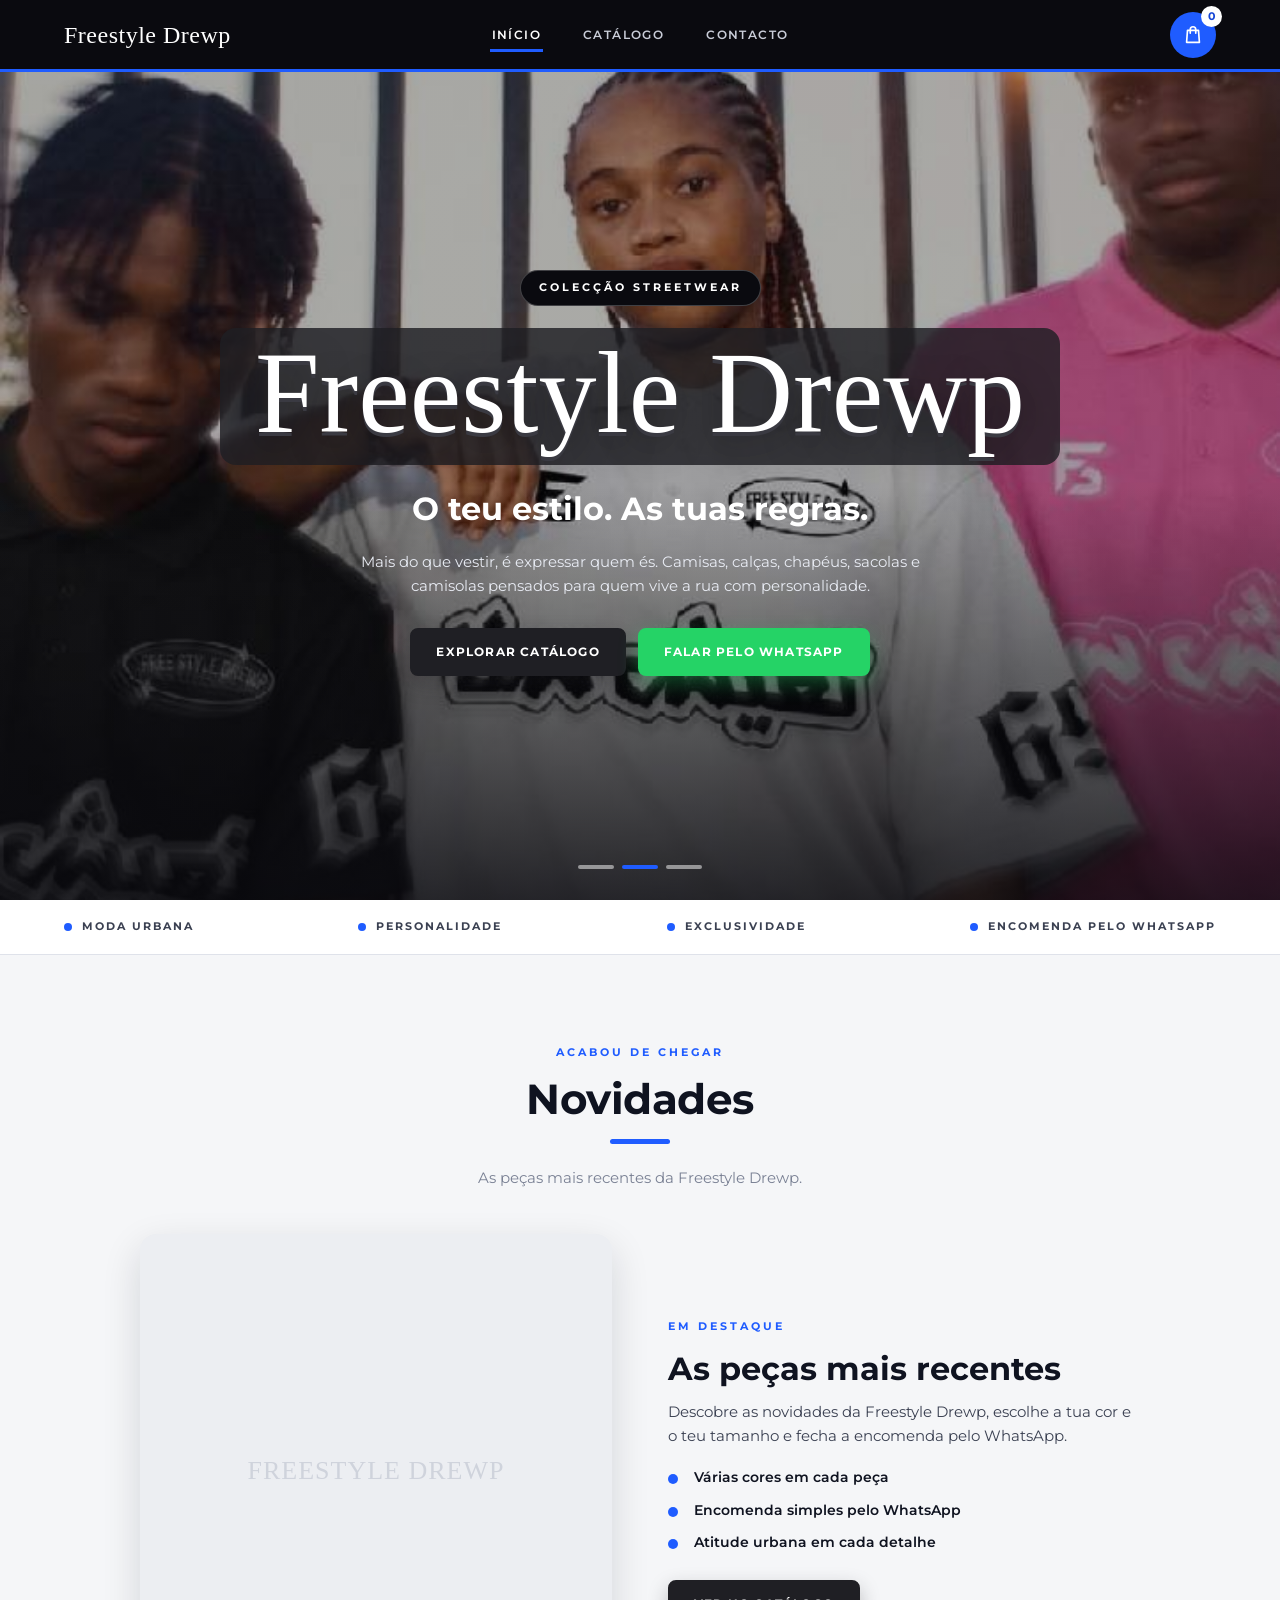
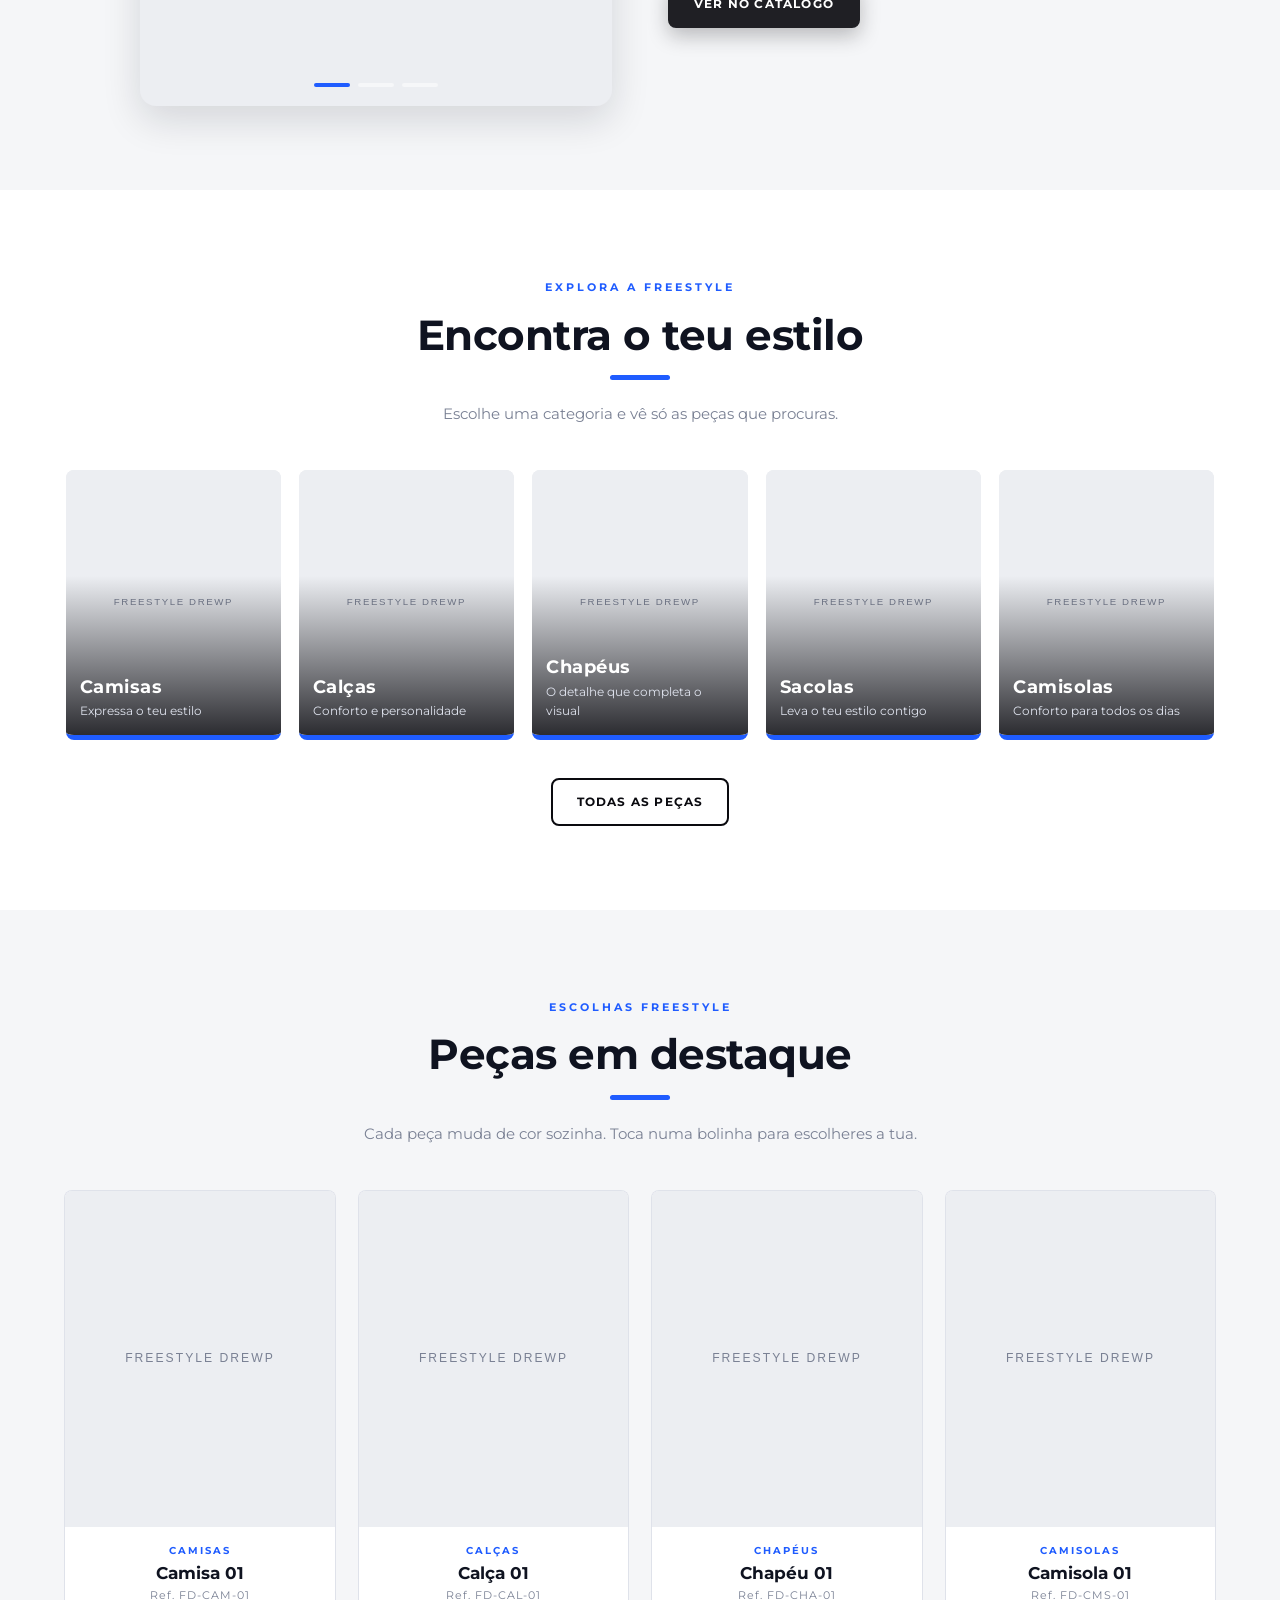
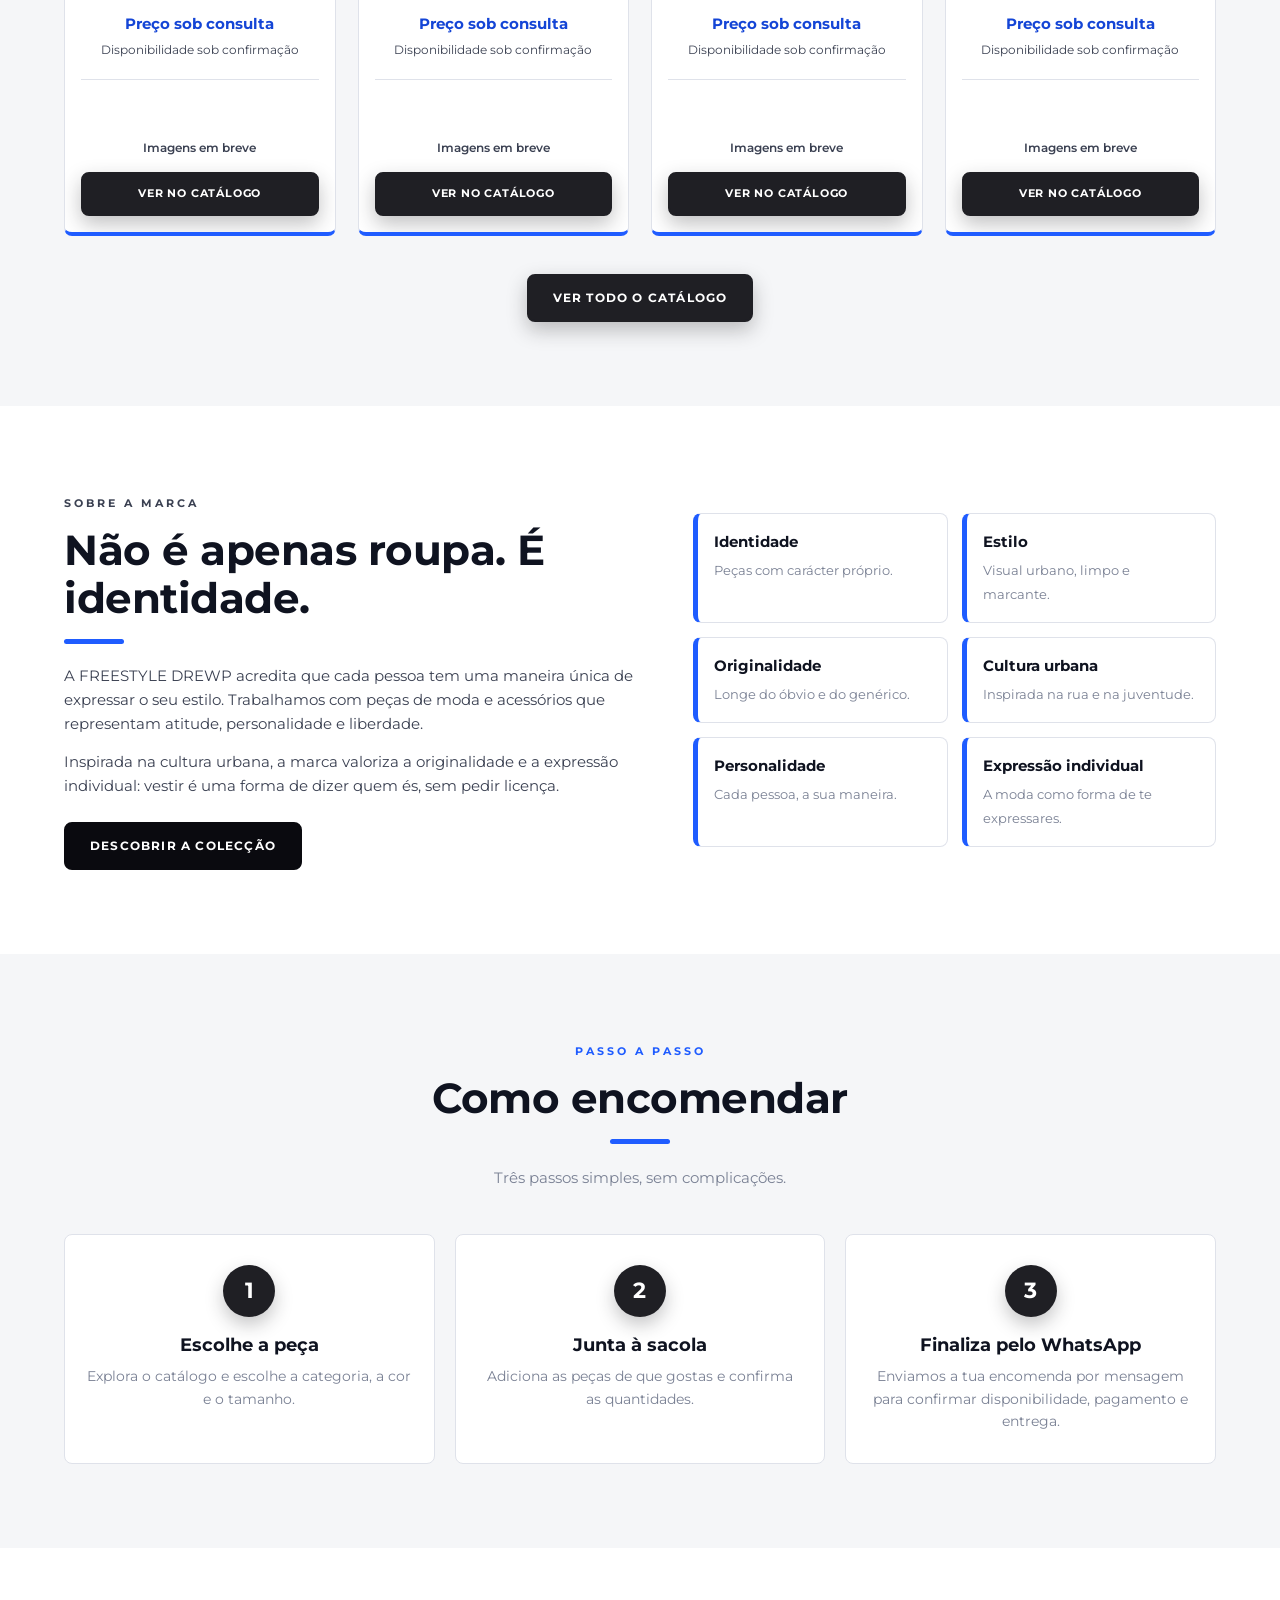
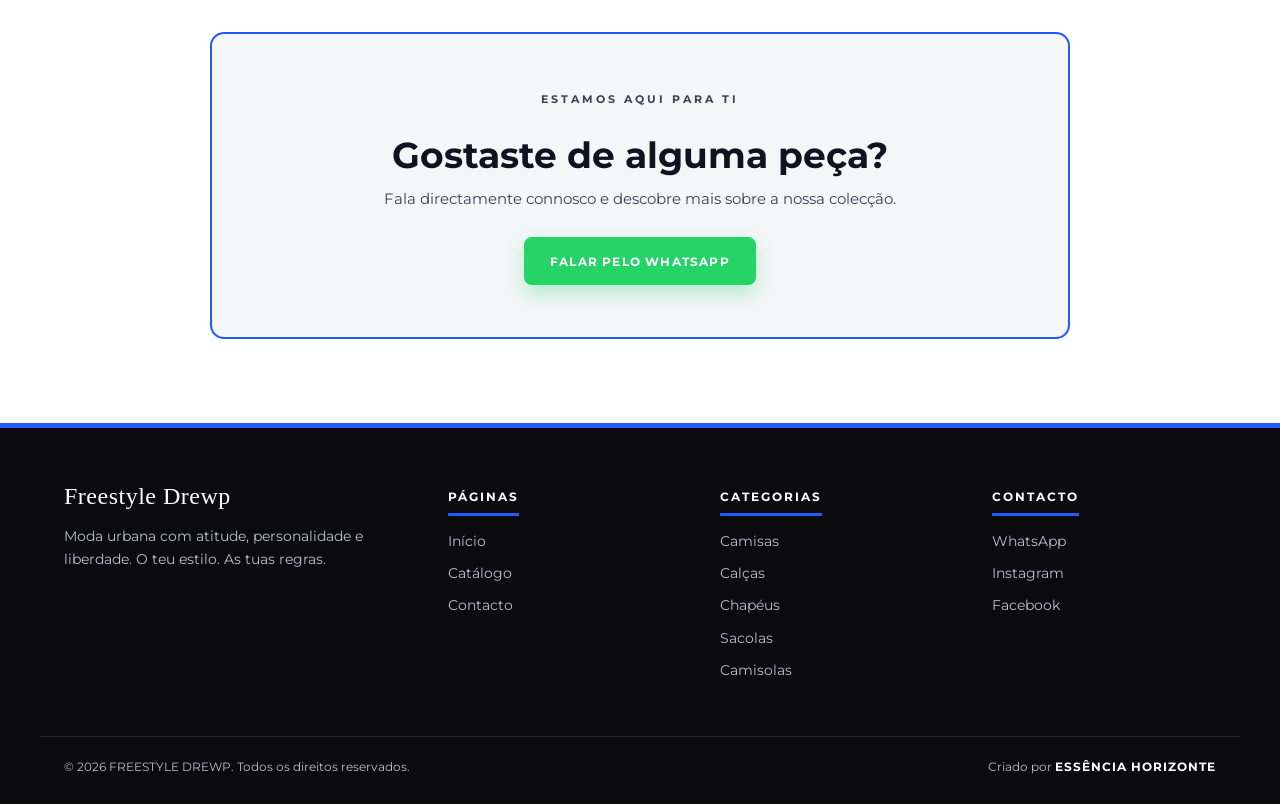
==== commit 040e1163: "Add files via upload" ====
--- a/index.html
+++ b/index.html
@@ -61,8 +61,8 @@
         <h2 class="hero-title">O teu estilo. As tuas regras.</h2>
         <p class="hero-text">Mais do que vestir, é expressar quem és. Camisas, calças, chapéus, sacolas e camisolas pensados para quem vive a rua com personalidade.</p>
         <div class="hero-buttons">
-          <a class="btn btn-light" href="catalogo.html">Explorar catálogo</a>
-          <a class="btn btn-ghost-light" href="#" data-whatsapp>Falar pelo WhatsApp</a>
+          <a class="btn btn-graphite" href="catalogo.html">Explorar catálogo</a>
+          <a class="btn btn-whatsapp" href="#" data-whatsapp>Falar pelo WhatsApp</a>
         </div>
       </div>
 
@@ -79,6 +79,38 @@
       </div>
     </section>
 
+    <!-- NOVIDADES -->
+    <section class="section section-alt" id="novidades">
+      <div class="container">
+        <header class="section-head">
+          <p class="eyebrow">Acabou de chegar</p>
+          <h2 class="section-title">Novidades</h2>
+          <p class="section-text">As peças mais recentes da Freestyle Drewp.</p>
+        </header>
+
+        <div class="showcase">
+          <div class="showcase-media">
+            <img class="showcase-slide is-active" src="./imagens/novidades1.png" alt="Novidade FREESTYLE DREWP - peça 1">
+            <img class="showcase-slide" src="./imagens/novidades2.png" alt="Novidade FREESTYLE DREWP - peça 2">
+            <img class="showcase-slide" src="./imagens/novidades3.png" alt="Novidade FREESTYLE DREWP - peça 3">
+            <div class="showcase-dots" id="showcaseDots"></div>
+          </div>
+
+          <div class="showcase-info">
+            <p class="eyebrow">Em destaque</p>
+            <h3>As peças mais recentes</h3>
+            <p>Descobre as novidades da Freestyle Drewp, escolhe a tua cor e o teu tamanho e fecha a encomenda pelo WhatsApp.</p>
+            <ul class="showcase-points">
+              <li>Várias cores em cada peça</li>
+              <li>Encomenda simples pelo WhatsApp</li>
+              <li>Atitude urbana em cada detalhe</li>
+            </ul>
+            <a class="btn btn-graphite" href="catalogo.html">Ver no catálogo</a>
+          </div>
+        </div>
+      </div>
+    </section>
+
     <!-- CATEGORIAS -->
     <section class="section" id="categorias">
       <div class="container">
@@ -129,7 +161,7 @@
         <div class="product-grid" id="featuredGrid"></div>
 
         <div class="section-cta">
-          <a class="btn btn-primary" href="catalogo.html">Ver todo o catálogo</a>
+          <a class="btn btn-graphite" href="catalogo.html">Ver todo o catálogo</a>
         </div>
       </div>
     </section>
@@ -191,7 +223,7 @@
           <p class="eyebrow">Estamos aqui para ti</p>
           <h2>Gostaste de alguma peça?</h2>
           <p>Fala directamente connosco e descobre mais sobre a nossa colecção.</p>
-          <a class="btn btn-primary" href="#" data-whatsapp>Falar pelo WhatsApp</a>
+          <a class="btn btn-whatsapp" href="#" data-whatsapp>Falar pelo WhatsApp</a>
         </div>
       </div>
     </section>
@@ -263,7 +295,7 @@
         <div><span>Artigos</span><strong id="bagSummaryCount">0</strong></div>
         <div><span>Total</span><strong id="bagTotal">Preço sob consulta</strong></div>
       </div>
-      <button type="button" class="btn btn-primary btn-block" id="bagCheckout">Finalizar encomenda</button>
+      <button type="button" class="btn btn-whatsapp btn-block" id="bagCheckout">Finalizar encomenda</button>
       <div class="bag-secondary">
         <button type="button" class="btn btn-outline" id="bagContinue">Continuar a comprar</button>
         <button type="button" class="btn btn-outline" id="bagClear">Esvaziar sacola</button>
--- a/style.css
+++ b/style.css
@@ -8,6 +8,12 @@
   --blue: #1f5cff;
   --blue-dark: #1445d6;
   --blue-soft: #eaf0ff;
+  --graphite: #1f1f24;
+  --graphite-2: #34343b;
+  --whatsapp: #25d366;
+  --whatsapp-dark: #1ebe5a;
+  --dot-slot: 38px;
+  --dot-pad: 7px;
   --white: #ffffff;
   --paper: #f5f6f8;
   --black: #0a0a0f;
@@ -65,8 +71,8 @@
   max-width: var(--page-w);
   margin-left: auto;
   margin-right: auto;
-  padding-left: 20px;
-  padding-right: 20px;
+  padding-left: 24px;
+  padding-right: 24px;
 }
 
 .visually-hidden {
@@ -125,6 +131,14 @@
 
 .btn-ghost-light { border-color: rgba(255, 255, 255, .85); color: var(--white); }
 .btn-ghost-light:hover { background: var(--white); color: var(--black); }
+
+/* Preto-cinza escuro (botões "catálogo") */
+.btn-graphite { background: var(--graphite); border-color: var(--graphite); color: var(--white); box-shadow: 0 8px 20px rgba(31, 31, 36, .28); }
+.btn-graphite:hover { background: var(--graphite-2); border-color: var(--graphite-2); }
+
+/* Verde do WhatsApp */
+.btn-whatsapp { background: var(--whatsapp); border-color: var(--whatsapp); color: var(--white); box-shadow: 0 8px 20px rgba(37, 211, 102, .32); }
+.btn-whatsapp:hover { background: var(--whatsapp-dark); border-color: var(--whatsapp-dark); }
 
 .btn-sm { min-height: 44px; padding: 10px 12px; font-size: 11px; letter-spacing: .8px; }
 .btn-block { width: 100%; }
@@ -174,7 +188,7 @@
   display: grid;
   grid-template-columns: 1fr auto 1fr;
   align-items: center;
-  gap: 20px;
+  column-gap: 32px;
 }
 
 .brand {
@@ -325,19 +339,26 @@
   animation: fadeUp .9s ease both;
 }
 .hero .eyebrow {
-  margin-bottom: 20px;
-  padding: 7px 16px;
+  margin-bottom: 22px;
+  padding: 8px 18px;
   border-radius: 40px;
-  background: var(--blue);
+  background: var(--black);
+  border: 1px solid rgba(255, 255, 255, .22);
   color: var(--white);
 }
 .hero-brand {
-  margin-bottom: 14px;
+  display: block;
+  width: fit-content;
+  max-width: 100%;
+  margin: 0 auto 18px;
+  padding: .06em .3em .12em;
+  background: rgba(31, 31, 36, .82);
+  border-radius: 16px;
   font-family: var(--font-brand);
   font-weight: 400;
   font-size: clamp(44px, 12vw, 116px);
   line-height: 1;
-  text-shadow: 0 4px 0 var(--blue), 0 10px 40px rgba(0, 0, 0, .5);
+  text-shadow: 0 4px 0 #3a3a42, 0 10px 36px rgba(0, 0, 0, .45);
 }
 .hero-title {
   margin-bottom: 16px;
@@ -489,10 +510,11 @@
   width: 52px; height: 52px;
   margin-bottom: 14px;
   border-radius: 50%;
-  background: var(--blue);
+  background: var(--graphite);
   color: var(--white);
   font-size: 22px;
   font-weight: 700;
+  box-shadow: 0 8px 18px rgba(31, 31, 36, .25);
 }
 .step h3 { margin-bottom: 6px; font-size: 18px; }
 .step p { font-size: 14px; color: var(--gray-500); }
@@ -508,6 +530,70 @@
 }
 .cta-box h2 { margin-bottom: 10px; font-size: clamp(24px, 4.5vw, 36px); line-height: 1.2; }
 .cta-box p { max-width: 520px; margin: 0 auto 26px; color: var(--gray-700); }
+
+/* ---------- Início: novidades (vitrine com troca automática) ---------- */
+.showcase {
+  display: grid;
+  grid-template-columns: 1fr 1fr;
+  gap: 56px;
+  align-items: center;
+  max-width: 1000px;
+  margin: 0 auto;
+}
+.showcase-media {
+  position: relative;
+  aspect-ratio: 1 / 1;
+  overflow: hidden;
+  background: var(--gray-100);
+  border-radius: 16px;
+  box-shadow: var(--shadow);
+}
+.showcase-media::before {
+  content: 'FREESTYLE DREWP';
+  position: absolute;
+  inset: 0;
+  display: grid;
+  place-items: center;
+  font-family: var(--font-brand);
+  font-size: 26px;
+  letter-spacing: 1px;
+  color: var(--gray-300);
+}
+.showcase-slide {
+  position: absolute;
+  inset: 0;
+  width: 100%; height: 100%;
+  object-fit: cover;
+  opacity: 0;
+  transition: opacity 1s ease;
+}
+.showcase-slide.is-active { opacity: 1; }
+.showcase-slide.is-missing { display: none; }
+.showcase-dots {
+  position: absolute;
+  left: 0; right: 0; bottom: 14px;
+  z-index: 3;
+  display: flex;
+  justify-content: center;
+  gap: 8px;
+}
+.showcase-info h3 { margin-bottom: 12px; font-size: clamp(24px, 3.2vw, 32px); line-height: 1.2; }
+.showcase-info > p:not(.eyebrow) { margin-bottom: 18px; color: var(--gray-700); }
+.showcase-points { display: grid; gap: 10px; margin-bottom: 26px; }
+.showcase-points li {
+  position: relative;
+  padding-left: 26px;
+  font-weight: 600;
+  font-size: 14px;
+}
+.showcase-points li::before {
+  content: '';
+  position: absolute;
+  left: 0; top: 8px;
+  width: 10px; height: 10px;
+  border-radius: 50%;
+  background: var(--blue);
+}
 
 /* ---------- Banner das páginas internas ---------- */
 .page-hero {
@@ -671,27 +757,79 @@
 .product-price { margin-bottom: 4px; font-size: 15px; font-weight: 700; color: var(--blue-dark); }
 .product-stock { margin-bottom: 12px; font-size: 12px; color: var(--gray-700); }
 
-/* Bolinhas de cor */
+/* Bolinhas de cor: base (usada também na janela de detalhes) */
 .color-picker {
   display: flex;
   flex-wrap: wrap;
-  justify-content: center;
-  gap: 8px;
-  min-height: 34px;
-  margin-bottom: 6px;
+  justify-content: flex-start;
+  gap: 2px;
 }
 .color-dot {
-  width: 32px; height: 32px;
+  position: relative;
+  flex: 0 0 var(--dot-slot);
+  width: var(--dot-slot);
+  height: var(--dot-slot);
   padding: 0;
-  border: 3px solid var(--white);
+  border: 0;
+  border-radius: 50%;
+  background: none;
+  scroll-snap-align: start;
+  -webkit-tap-highlight-color: transparent;
+}
+.color-dot::before {
+  content: '';
+  position: absolute;
+  inset: var(--dot-pad);
   border-radius: 50%;
   background: var(--dot, #999);
-  box-shadow: 0 0 0 1.5px #b4bac8;
+  box-shadow: inset 0 0 0 1px rgba(0, 0, 0, .22);
   transition: transform .2s, box-shadow .2s;
 }
-.color-dot:hover { transform: scale(1.12); }
-.color-dot.is-active { box-shadow: 0 0 0 3px var(--blue); }
-.color-name { margin-bottom: 14px; font-size: 12px; font-weight: 600; color: var(--gray-700); }
+.color-dot:hover::before { transform: scale(1.12); }
+.color-dot.is-active::before {
+  box-shadow: inset 0 0 0 1px rgba(0, 0, 0, .22), 0 0 0 2px var(--white), 0 0 0 4px var(--blue);
+}
+
+/* Cartões: 3 cores em destaque e as restantes ao deslizar */
+.color-slider {
+  display: flex;
+  align-items: center;
+  justify-content: center;
+  gap: 2px;
+  margin: 8px 0 4px;
+  padding-top: 12px;
+  border-top: 1px solid var(--line);
+}
+.color-slider .color-picker {
+  position: relative;
+  flex: 0 0 auto;
+  width: calc(var(--dot-slot) * 3);
+  flex-wrap: nowrap;
+  gap: 0;
+  overflow-x: auto;
+  overflow-y: hidden;
+  scroll-snap-type: x mandatory;
+  scrollbar-width: none;
+  -webkit-overflow-scrolling: touch;
+}
+.color-slider .color-picker::-webkit-scrollbar { display: none; }
+.color-nav {
+  flex: 0 0 22px;
+  width: 22px;
+  height: var(--dot-slot);
+  padding: 0;
+  border: 0;
+  border-radius: 6px;
+  background: none;
+  font-size: 24px;
+  line-height: 1;
+  color: var(--gray-500);
+  transition: color .2s, background .2s;
+}
+.color-nav:hover { color: var(--blue); background: var(--blue-soft); }
+.color-slider:not([data-many="true"]) .color-nav { visibility: hidden; }
+
+.color-name { margin: 4px 0 14px; font-size: 12px; font-weight: 600; color: var(--gray-700); }
 
 .card-actions { display: grid; grid-template-columns: 1fr 1fr; gap: 8px; margin-top: auto; }
 .card-actions.single { grid-template-columns: 1fr; }
@@ -814,9 +952,9 @@
 }
 .footer-grid {
   display: grid;
-  grid-template-columns: 1.6fr 1fr 1fr 1fr;
-  gap: 34px;
-  padding-bottom: 40px;
+  grid-template-columns: 1.5fr 1fr 1fr 1fr;
+  gap: 40px 48px;
+  padding-bottom: 44px;
 }
 .footer-brand p { max-width: 320px; margin-top: 14px; font-size: 14px; }
 .site-footer h4 {
@@ -829,7 +967,7 @@
   letter-spacing: 2px;
   text-transform: uppercase;
 }
-.site-footer li { margin-bottom: 9px; font-size: 14px; }
+.site-footer li { margin-bottom: 10px; font-size: 14px; }
 .site-footer li a { transition: color .2s; }
 .site-footer li a:hover { color: var(--white); }
 .footer-bottom {
@@ -905,8 +1043,8 @@
 .modal-info h3 { font-size: 26px; line-height: 1.2; }
 .modal-description { margin: 6px 0; font-size: 14px; color: var(--gray-700); }
 .modal-info .product-price { font-size: 20px; }
-.modal-info .color-picker { justify-content: flex-start; margin-bottom: 0; }
-.modal-info .color-name { margin-bottom: 8px; }
+.modal-info .color-picker { justify-content: flex-start; margin: 2px 0 0; }
+.modal-info .color-name { margin: 2px 0 8px; }
 
 .field { display: flex; flex-direction: column; gap: 6px; margin-bottom: 6px; }
 .field label, .field-label {
@@ -1056,14 +1194,21 @@
 .toast.is-warning { border-left-color: var(--white); }
 
 /* ---------- Tablet ---------- */
+@media (max-width: 1180px) {
+  .product-grid { grid-template-columns: repeat(3, minmax(0, 1fr)); }
+}
+
 @media (max-width: 1100px) {
-  .product-grid { grid-template-columns: repeat(3, minmax(0, 1fr)); }
   .category-tile { flex-basis: calc(33.333% - 12px); }
-  .footer-grid { grid-template-columns: 1fr 1fr; }
+  .footer-grid { grid-template-columns: repeat(3, 1fr); }
+  .footer-brand { grid-column: 1 / -1; }
 }
 
 @media (max-width: 900px) {
   :root { --header-h: 66px; }
+
+  .container { padding-left: 20px; padding-right: 20px; }
+  .header-actions { gap: 8px; }
 
   .header-inner { grid-template-columns: 1fr auto; }
   .menu-toggle { display: flex; }
@@ -1101,6 +1246,9 @@
 
   .product-grid { grid-template-columns: repeat(2, minmax(0, 1fr)); }
   .about-grid { grid-template-columns: 1fr; gap: 34px; text-align: center; }
+  .showcase { grid-template-columns: 1fr; gap: 32px; max-width: 520px; text-align: center; }
+  .showcase-points { justify-items: center; }
+  .showcase-points li { text-align: left; }
   .about-text .section-title::after { margin-left: auto; }
   .steps { grid-template-columns: 1fr; }
   .contact-layout { grid-template-columns: 1fr; }
@@ -1110,7 +1258,13 @@
 /* ---------- Telemóvel ---------- */
 @media (max-width: 640px) {
   body { font-size: 14px; }
-  .container { padding-left: 14px; padding-right: 14px; }
+  .container { padding-left: 16px; padding-right: 16px; }
+  .section { padding: 52px 0; }
+  .section-head { margin-bottom: 32px; }
+  .page-hero { padding: 48px 0 32px; }
+  .cta-box { padding: 40px 18px; }
+  :root { --dot-slot: 32px; --dot-pad: 6px; }
+  .color-nav { flex-basis: 18px; width: 18px; }
   .brand-text { font-size: 20px; }
   .brand-logo { height: 34px; max-width: 90px; }
 
@@ -1133,16 +1287,16 @@
   .sort-box select { flex: 1; text-align: right; }
 
   .product-grid { gap: 12px; }
-  .product-body { padding: 12px 10px; }
+  .product-body { padding: 12px 8px; }
   .product-name { font-size: 15px; }
   .card-actions { grid-template-columns: 1fr; }
-  .color-dot { width: 30px; height: 30px; }
 
   .about-values { grid-template-columns: 1fr; text-align: left; }
   .form-box { padding: 20px 16px; }
 
-  .footer-grid { grid-template-columns: 1fr 1fr; gap: 26px; text-align: center; }
+  .footer-grid { grid-template-columns: 1fr 1fr; gap: 28px 16px; text-align: center; padding-bottom: 32px; }
   .footer-brand { grid-column: 1 / -1; }
+  .footer-grid > div:last-child { grid-column: 1 / -1; }
   .footer-brand .brand { justify-content: center; }
   .footer-brand p { margin-left: auto; margin-right: auto; }
   .footer-bottom { flex-direction: column; align-items: center; text-align: center; }
@@ -1166,7 +1320,7 @@
   to { transform: none; opacity: 1; }
 }
 
-@media (max-width: 360px) {
+@media (max-width: 350px) {
   .product-grid { grid-template-columns: 1fr; }
 }
 
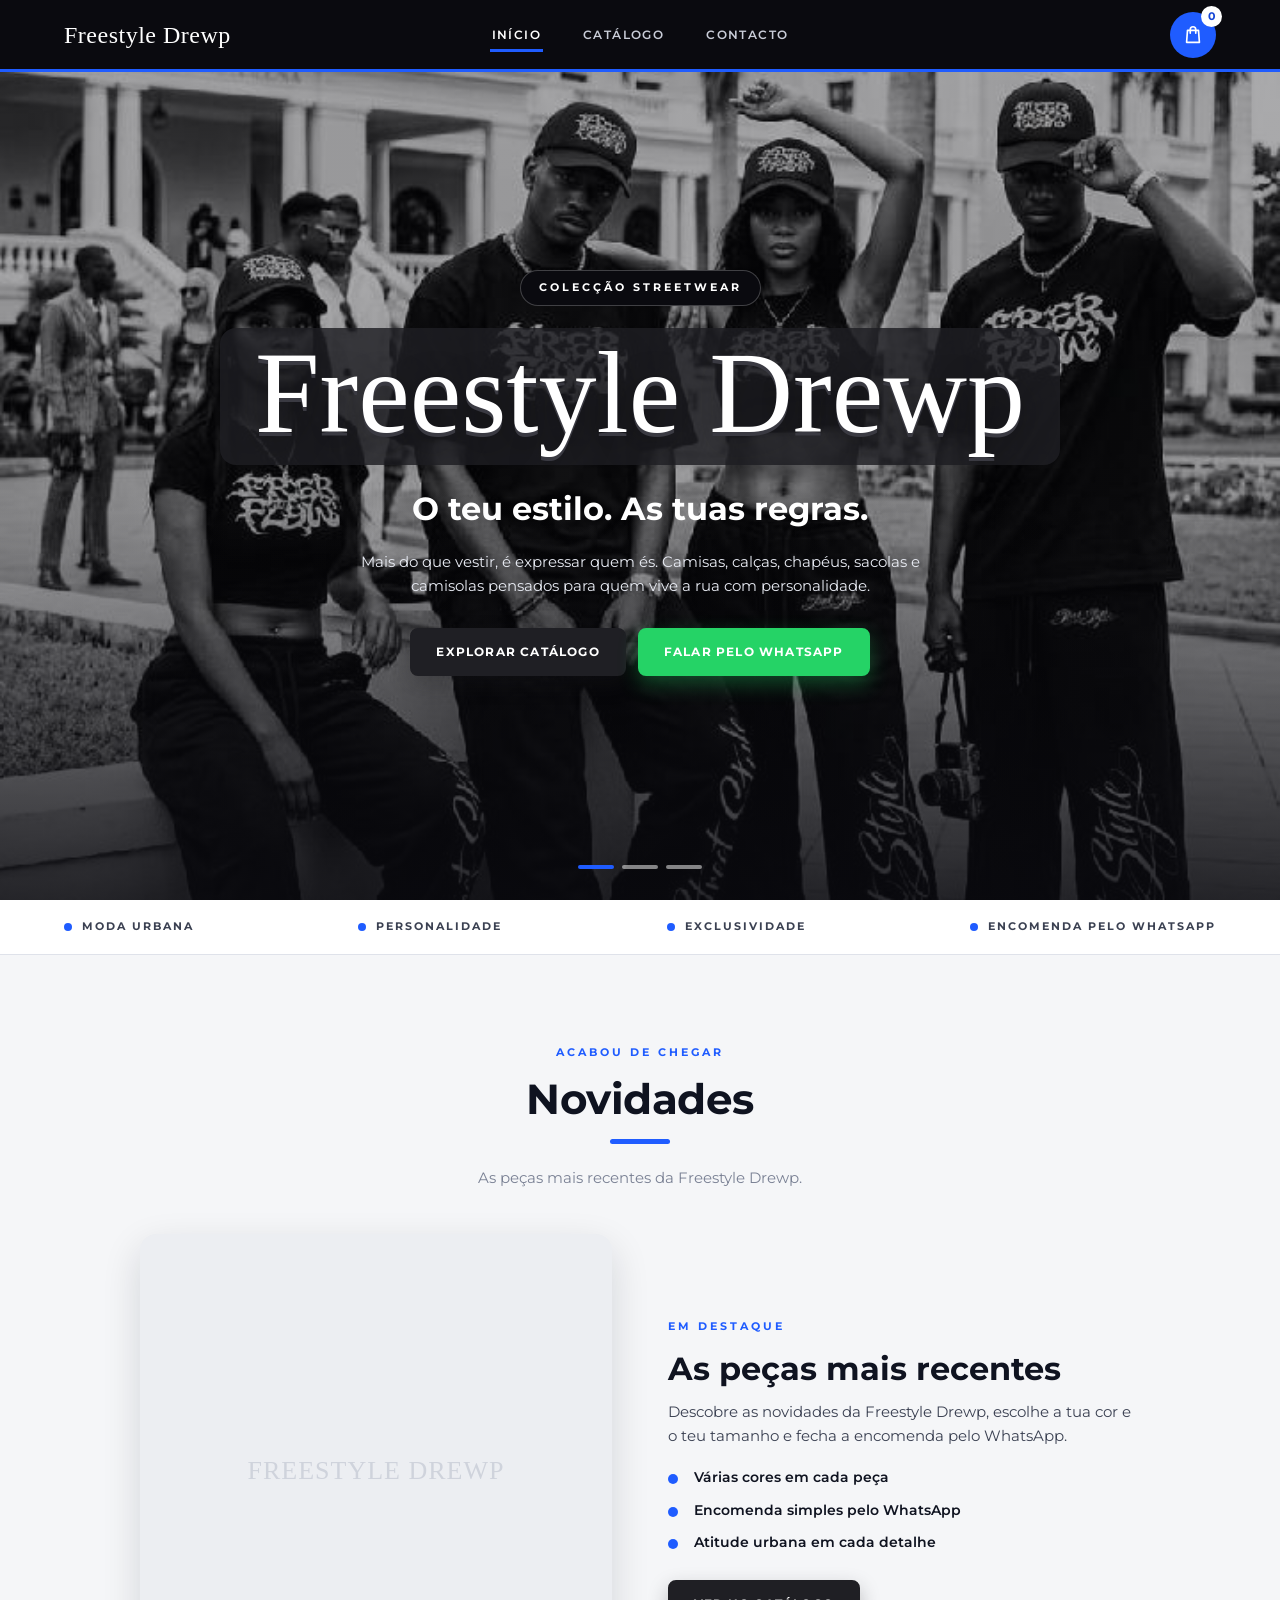
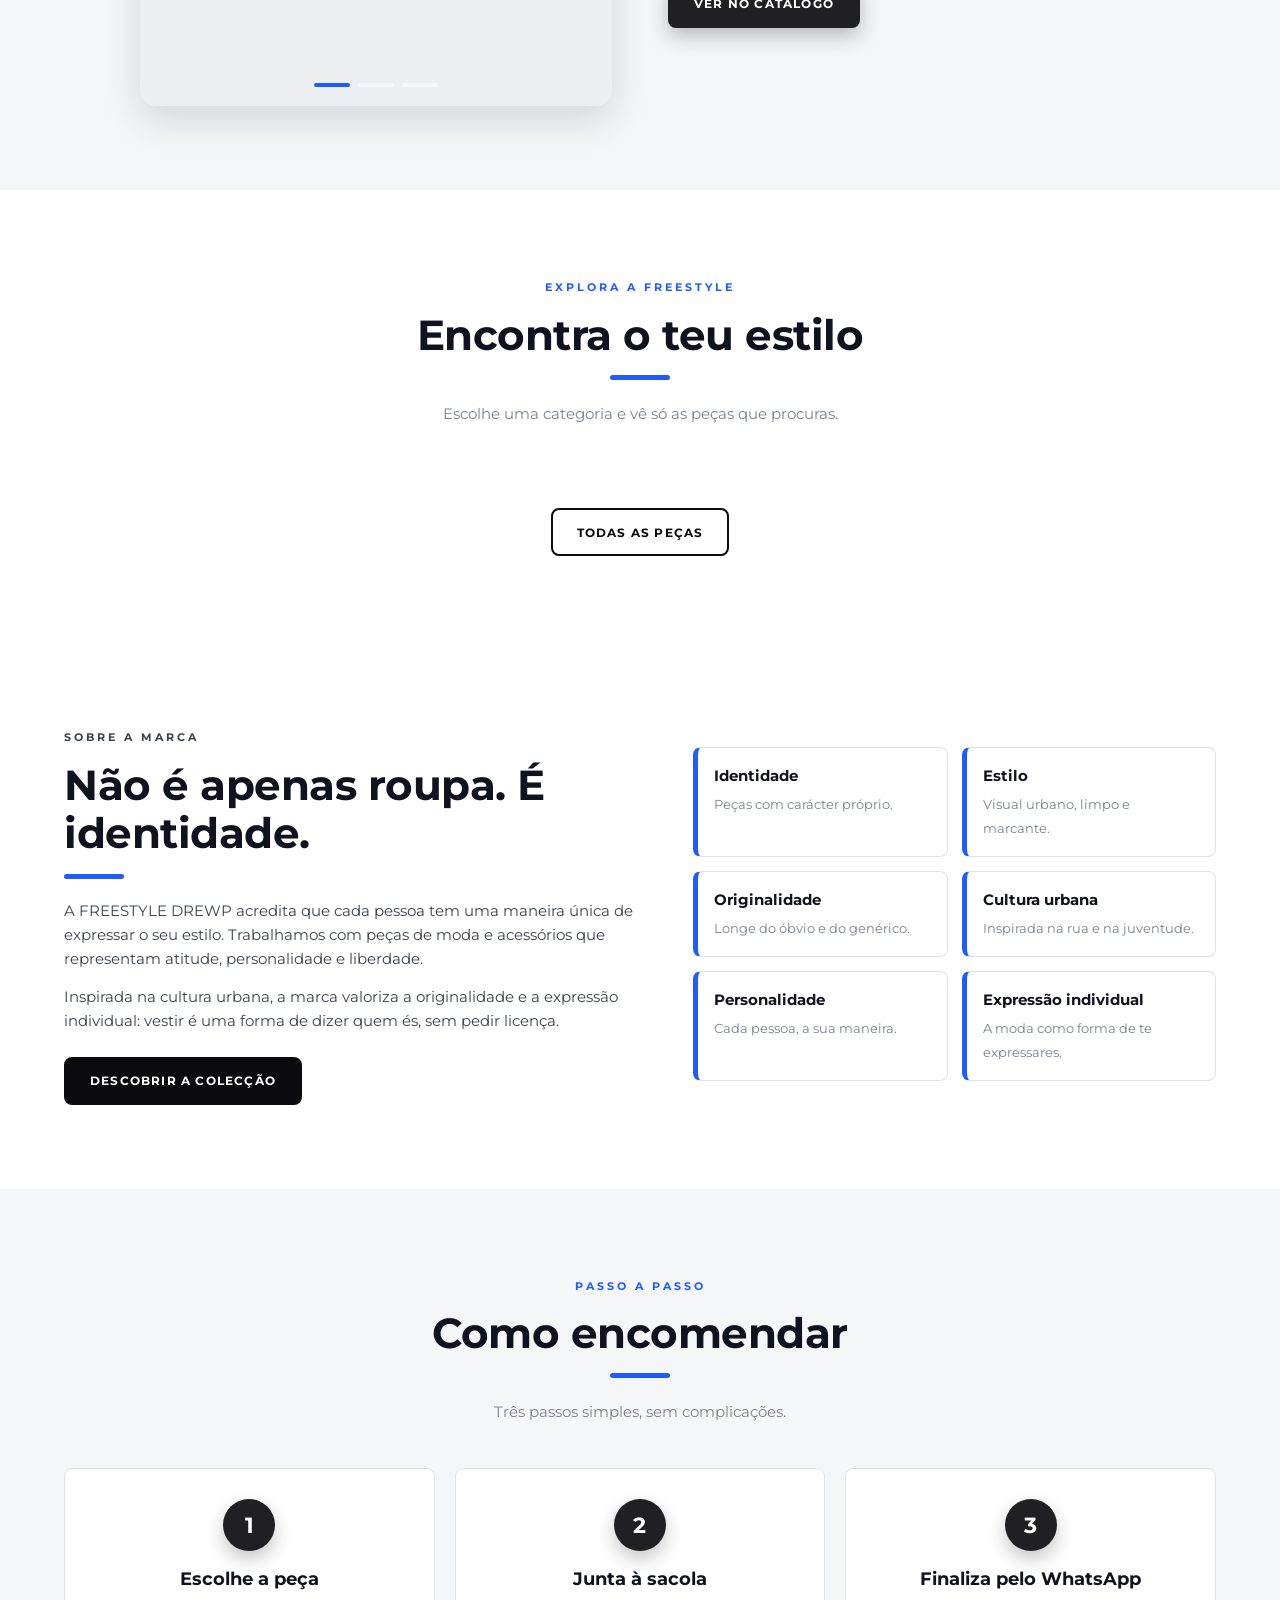
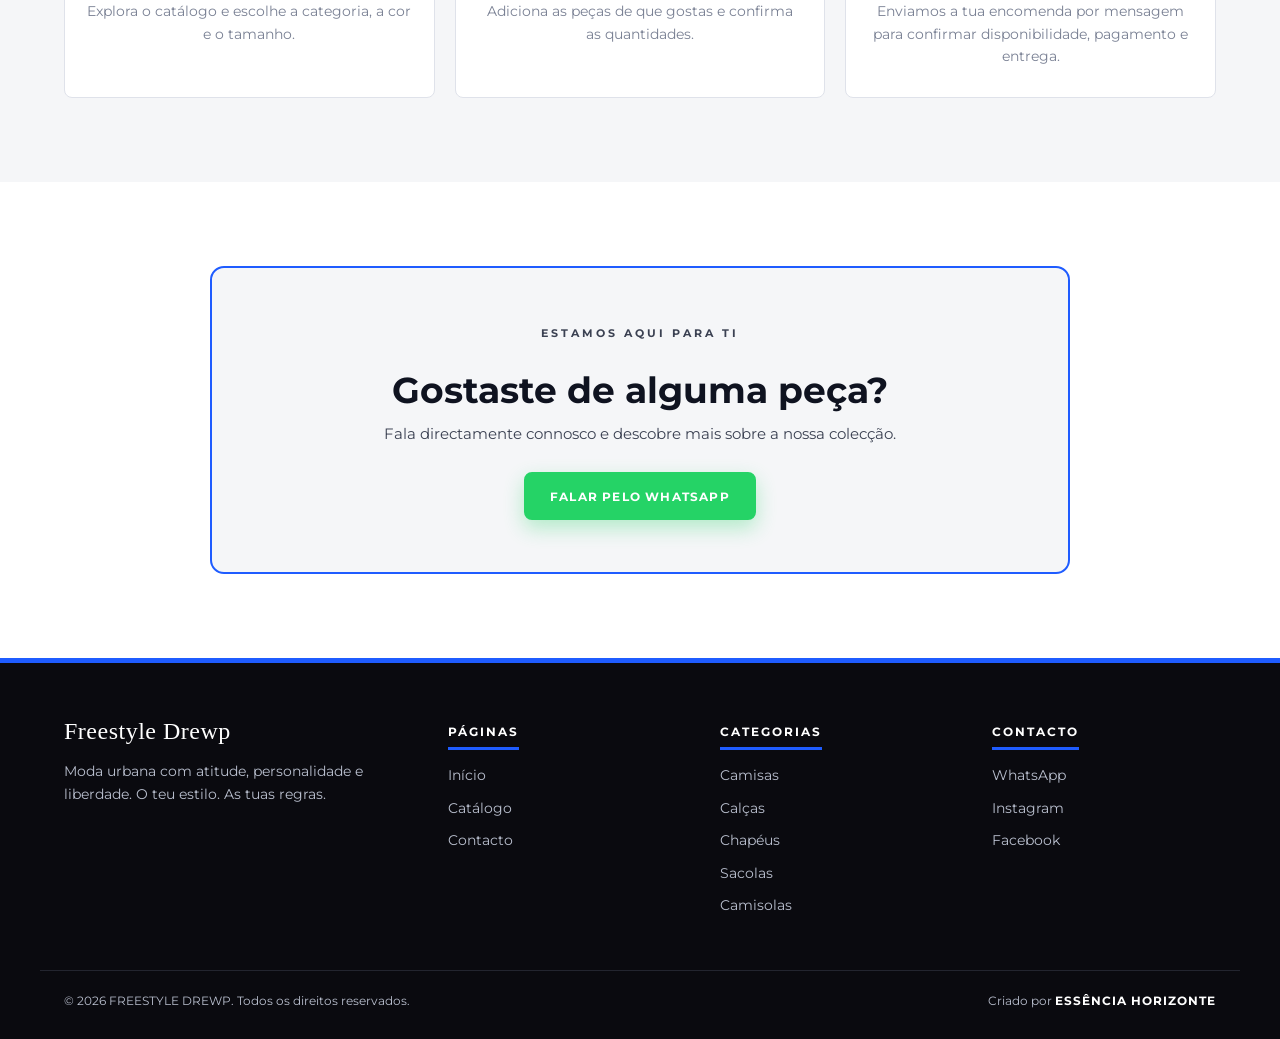
==== commit 5ee6c3c4: "Atualizar o index.html" ====
--- a/index.html
+++ b/index.html
@@ -1,3 +1,4 @@
+
 <!DOCTYPE html>
 <html lang="pt">
 <head>
@@ -121,47 +122,30 @@
         </header>
 
         <div class="category-grid">
-          <a class="category-tile" href="catalogo.html?categoria=camisa">
-            <img src="./imagens/camisa1-azul.jpg" alt="Categoria camisas FREESTYLE DREWP" loading="lazy">
+          <a class="category-tile" href="catalogo.html?categoria=camisa" data-category-tile="camisa" hidden>
+            <img data-category-image="camisa" alt="Categoria camisas FREESTYLE DREWP" loading="lazy">
             <span class="category-label"><strong>Camisas</strong><small>Expressa o teu estilo</small></span>
           </a>
-          <a class="category-tile" href="catalogo.html?categoria=calsa">
-            <img src="./imagens/calsa1-azul.jpg" alt="Categoria calças FREESTYLE DREWP" loading="lazy">
+          <a class="category-tile" href="catalogo.html?categoria=calsa" data-category-tile="calsa" hidden>
+            <img data-category-image="calsa" alt="Categoria calças FREESTYLE DREWP" loading="lazy">
             <span class="category-label"><strong>Calças</strong><small>Conforto e personalidade</small></span>
           </a>
-          <a class="category-tile" href="catalogo.html?categoria=chapeu">
-            <img src="./imagens/chapeu1-azul.jpg" alt="Categoria chapéus FREESTYLE DREWP" loading="lazy">
+          <a class="category-tile" href="catalogo.html?categoria=chapeu" data-category-tile="chapeu" hidden>
+            <img data-category-image="chapeu" alt="Categoria chapéus FREESTYLE DREWP" loading="lazy">
             <span class="category-label"><strong>Chapéus</strong><small>O detalhe que completa o visual</small></span>
           </a>
-          <a class="category-tile" href="catalogo.html?categoria=sacola">
-            <img src="./imagens/sacola1-azul.jpg" alt="Categoria sacolas FREESTYLE DREWP" loading="lazy">
+          <a class="category-tile" href="catalogo.html?categoria=sacola" data-category-tile="sacola" hidden>
+            <img data-category-image="sacola" alt="Categoria sacolas FREESTYLE DREWP" loading="lazy">
             <span class="category-label"><strong>Sacolas</strong><small>Leva o teu estilo contigo</small></span>
           </a>
-          <a class="category-tile" href="catalogo.html?categoria=camisola">
-            <img src="./imagens/camisola1-azul.jpg" alt="Categoria camisolas FREESTYLE DREWP" loading="lazy">
+          <a class="category-tile" href="catalogo.html?categoria=camisola" data-category-tile="camisola" hidden>
+            <img data-category-image="camisola" alt="Categoria camisolas FREESTYLE DREWP" loading="lazy">
             <span class="category-label"><strong>Camisolas</strong><small>Conforto para todos os dias</small></span>
           </a>
         </div>
 
         <div class="section-cta">
           <a class="btn btn-outline" href="catalogo.html">Todas as peças</a>
-        </div>
-      </div>
-    </section>
-
-    <!-- PEÇAS EM DESTAQUE -->
-    <section class="section section-alt" id="destaques">
-      <div class="container">
-        <header class="section-head">
-          <p class="eyebrow">Escolhas Freestyle</p>
-          <h2 class="section-title">Peças em destaque</h2>
-          <p class="section-text">Cada peça muda de cor sozinha. Toca numa bolinha para escolheres a tua.</p>
-        </header>
-
-        <div class="product-grid" id="featuredGrid"></div>
-
-        <div class="section-cta">
-          <a class="btn btn-graphite" href="catalogo.html">Ver todo o catálogo</a>
         </div>
       </div>
     </section>
@@ -275,35 +259,5 @@
       <p>Criado por <strong>ESSÊNCIA HORIZONTE</strong></p>
     </div>
   </footer>
-
-  <!-- SACOLA -->
-  <div class="overlay" id="overlay" hidden></div>
-
-  <aside class="bag-drawer" id="bagDrawer" aria-label="Sacola de compras" aria-hidden="true">
-    <div class="bag-head">
-      <h3>A tua sacola</h3>
-      <button type="button" class="modal-close static" id="bagClose" aria-label="Fechar sacola">&times;</button>
-    </div>
-
-    <div class="bag-body">
-      <p class="bag-empty" id="bagEmpty">A tua sacola está vazia. Explora o catálogo e escolhe as tuas peças.</p>
-      <ul class="bag-items" id="bagItems"></ul>
-    </div>
-
-    <div class="bag-foot">
-      <div class="bag-summary">
-        <div><span>Artigos</span><strong id="bagSummaryCount">0</strong></div>
-        <div><span>Total</span><strong id="bagTotal">Preço sob consulta</strong></div>
-      </div>
-      <button type="button" class="btn btn-whatsapp btn-block" id="bagCheckout">Finalizar encomenda</button>
-      <div class="bag-secondary">
-        <button type="button" class="btn btn-outline" id="bagContinue">Continuar a comprar</button>
-        <button type="button" class="btn btn-outline" id="bagClear">Esvaziar sacola</button>
-      </div>
-    </div>
-  </aside>
-
-  <!-- NOTIFICAÇÕES -->
-  <div class="toast-container" id="toastContainer" aria-live="polite" aria-atomic="false"></div>
 </body>
 </html>
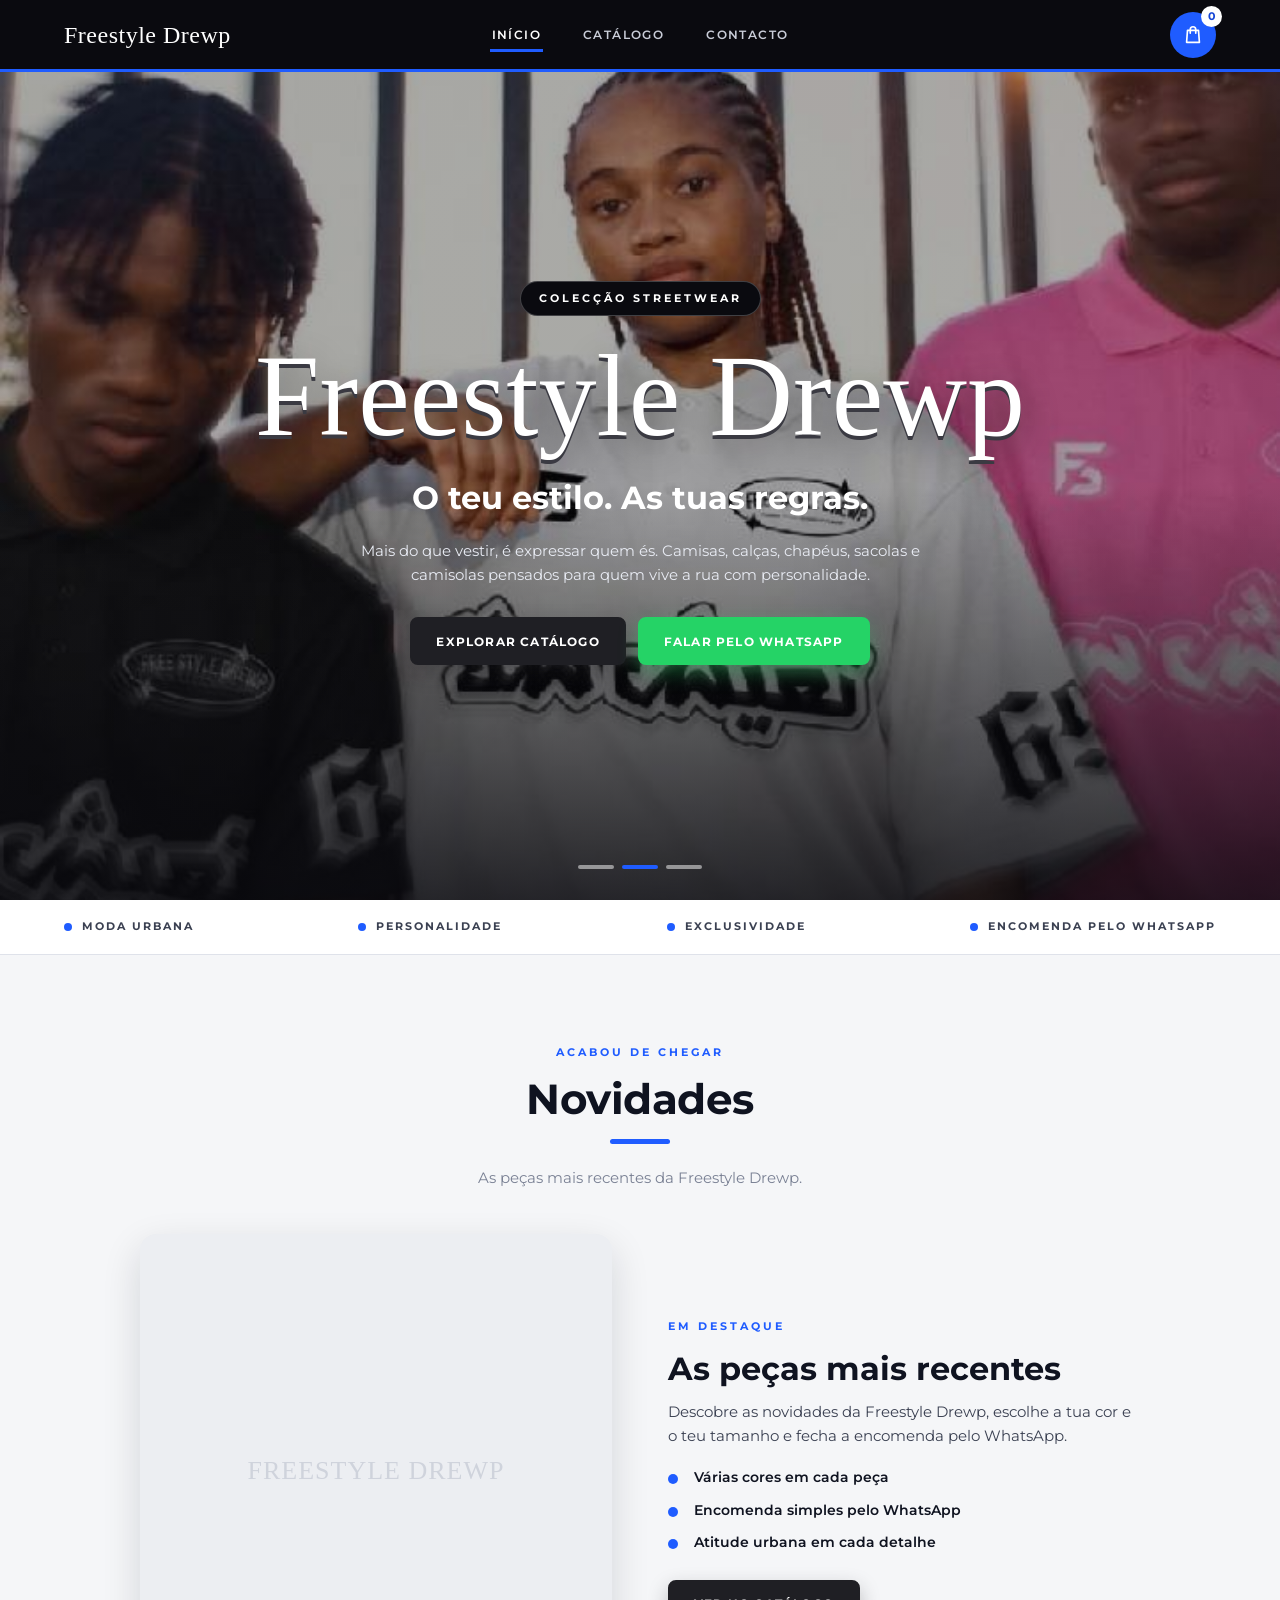
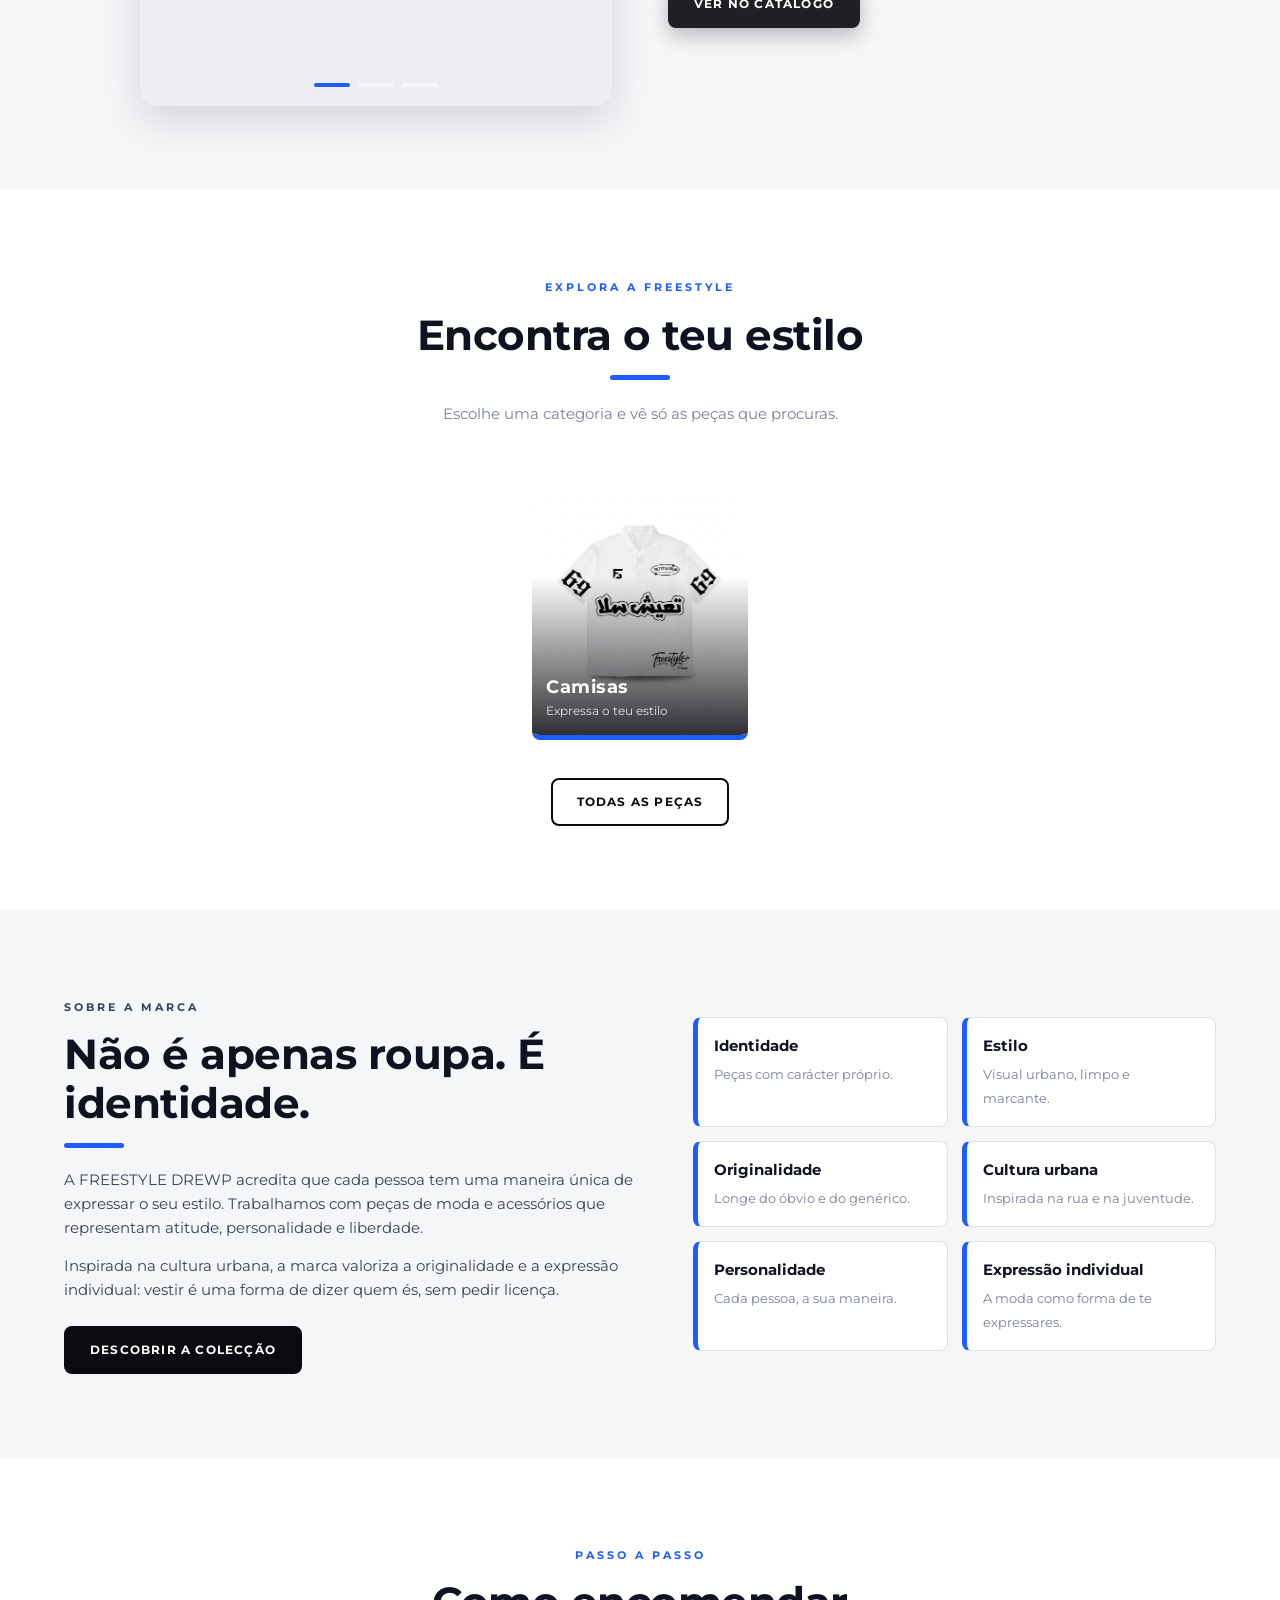
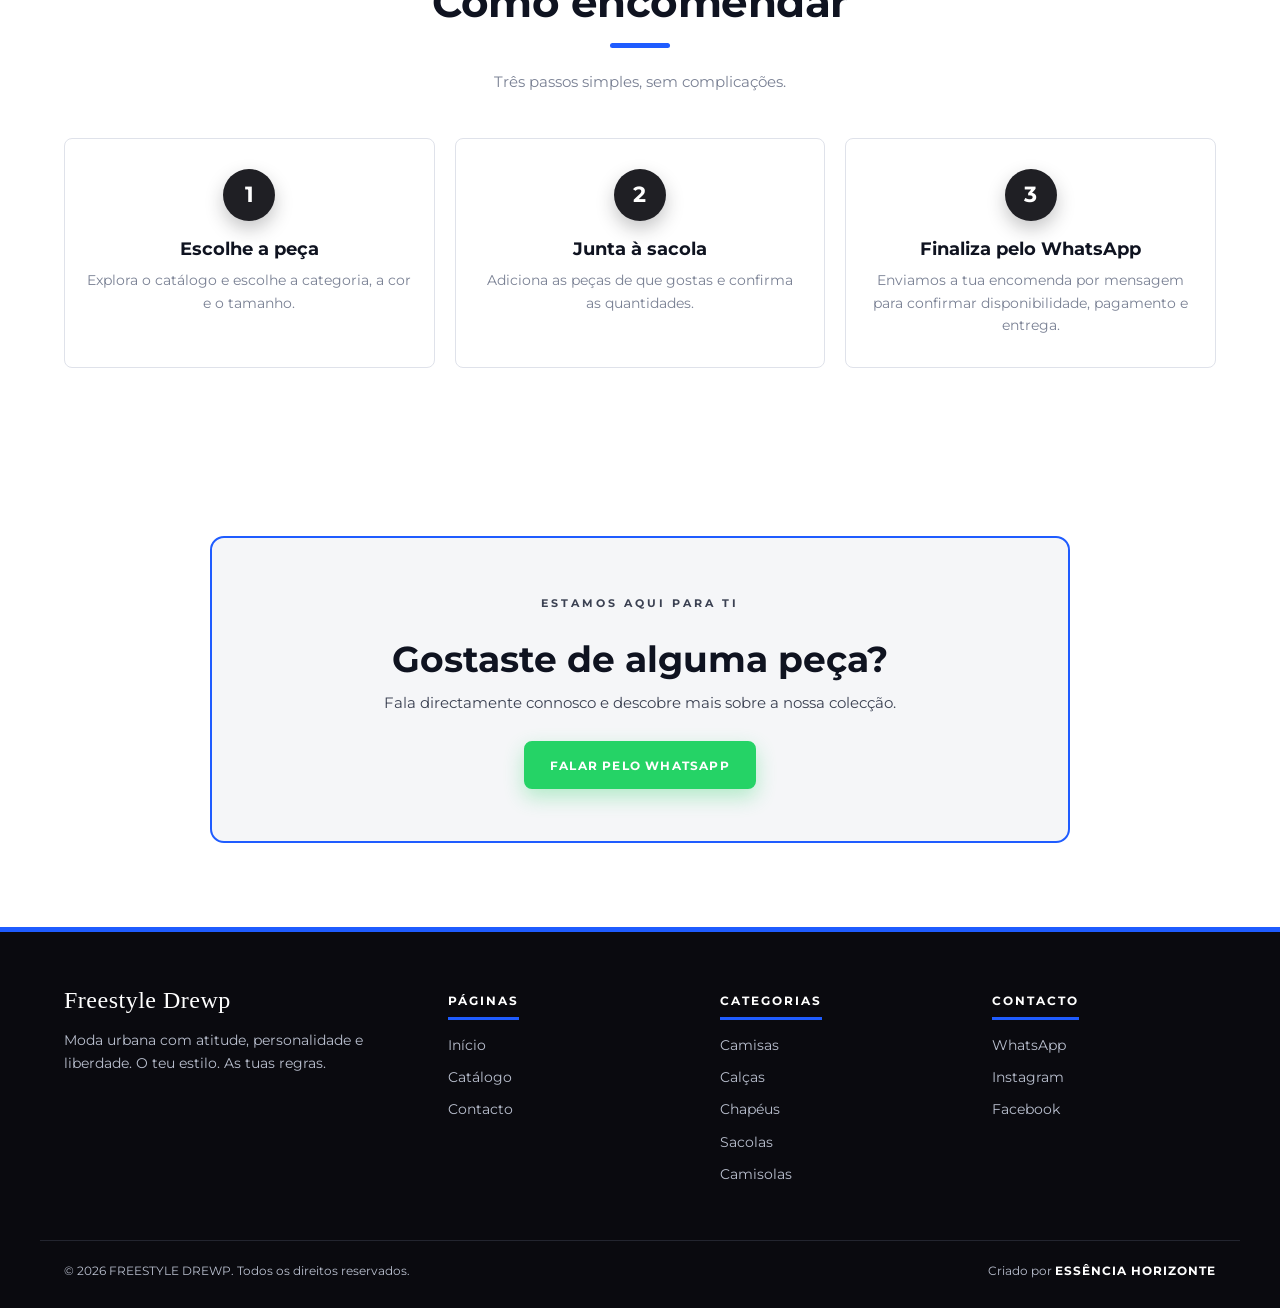
==== commit 35e15e43: "Add files via upload" ====
--- a/index.html
+++ b/index.html
@@ -1,4 +1,3 @@
-
 <!DOCTYPE html>
 <html lang="pt">
 <head>
@@ -123,23 +122,23 @@
 
         <div class="category-grid">
           <a class="category-tile" href="catalogo.html?categoria=camisa" data-category-tile="camisa" hidden>
-            <img data-category-image="camisa" alt="Categoria camisas FREESTYLE DREWP" loading="lazy">
+            <img src="[data-uri]" alt="Categoria camisas FREESTYLE DREWP">
             <span class="category-label"><strong>Camisas</strong><small>Expressa o teu estilo</small></span>
           </a>
           <a class="category-tile" href="catalogo.html?categoria=calsa" data-category-tile="calsa" hidden>
-            <img data-category-image="calsa" alt="Categoria calças FREESTYLE DREWP" loading="lazy">
+            <img src="[data-uri]" alt="Categoria calças FREESTYLE DREWP">
             <span class="category-label"><strong>Calças</strong><small>Conforto e personalidade</small></span>
           </a>
           <a class="category-tile" href="catalogo.html?categoria=chapeu" data-category-tile="chapeu" hidden>
-            <img data-category-image="chapeu" alt="Categoria chapéus FREESTYLE DREWP" loading="lazy">
+            <img src="[data-uri]" alt="Categoria chapéus FREESTYLE DREWP">
             <span class="category-label"><strong>Chapéus</strong><small>O detalhe que completa o visual</small></span>
           </a>
           <a class="category-tile" href="catalogo.html?categoria=sacola" data-category-tile="sacola" hidden>
-            <img data-category-image="sacola" alt="Categoria sacolas FREESTYLE DREWP" loading="lazy">
+            <img src="[data-uri]" alt="Categoria sacolas FREESTYLE DREWP">
             <span class="category-label"><strong>Sacolas</strong><small>Leva o teu estilo contigo</small></span>
           </a>
           <a class="category-tile" href="catalogo.html?categoria=camisola" data-category-tile="camisola" hidden>
-            <img data-category-image="camisola" alt="Categoria camisolas FREESTYLE DREWP" loading="lazy">
+            <img src="[data-uri]" alt="Categoria camisolas FREESTYLE DREWP">
             <span class="category-label"><strong>Camisolas</strong><small>Conforto para todos os dias</small></span>
           </a>
         </div>
@@ -151,7 +150,7 @@
     </section>
 
     <!-- SOBRE A MARCA -->
-    <section class="section" id="sobre">
+    <section class="section section-alt" id="sobre">
       <div class="container about-grid">
         <div class="about-text">
           <p class="eyebrow">Sobre a marca</p>
@@ -172,7 +171,7 @@
     </section>
 
     <!-- COMO ENCOMENDAR -->
-    <section class="section section-alt" id="como-encomendar">
+    <section class="section" id="como-encomendar">
       <div class="container">
         <header class="section-head">
           <p class="eyebrow">Passo a passo</p>
@@ -259,5 +258,35 @@
       <p>Criado por <strong>ESSÊNCIA HORIZONTE</strong></p>
     </div>
   </footer>
+
+  <!-- SACOLA -->
+  <div class="overlay" id="overlay" hidden></div>
+
+  <aside class="bag-drawer" id="bagDrawer" aria-label="Sacola de compras" aria-hidden="true">
+    <div class="bag-head">
+      <h3>A tua sacola</h3>
+      <button type="button" class="modal-close static" id="bagClose" aria-label="Fechar sacola">&times;</button>
+    </div>
+
+    <div class="bag-body">
+      <p class="bag-empty" id="bagEmpty">A tua sacola está vazia. Explora o catálogo e escolhe as tuas peças.</p>
+      <ul class="bag-items" id="bagItems"></ul>
+    </div>
+
+    <div class="bag-foot">
+      <div class="bag-summary">
+        <div><span>Artigos</span><strong id="bagSummaryCount">0</strong></div>
+        <div><span>Total</span><strong id="bagTotal">Preço sob consulta</strong></div>
+      </div>
+      <button type="button" class="btn btn-whatsapp btn-block" id="bagCheckout">Finalizar encomenda</button>
+      <div class="bag-secondary">
+        <button type="button" class="btn btn-outline" id="bagContinue">Continuar a comprar</button>
+        <button type="button" class="btn btn-outline" id="bagClear">Esvaziar sacola</button>
+      </div>
+    </div>
+  </aside>
+
+  <!-- NOTIFICAÇÕES -->
+  <div class="toast-container" id="toastContainer" aria-live="polite" aria-atomic="false"></div>
 </body>
 </html>
--- a/style.css
+++ b/style.css
@@ -351,9 +351,8 @@
   width: fit-content;
   max-width: 100%;
   margin: 0 auto 18px;
-  padding: .06em .3em .12em;
-  background: rgba(31, 31, 36, .82);
-  border-radius: 16px;
+  padding: 0;
+  background: none;
   font-family: var(--font-brand);
   font-weight: 400;
   font-size: clamp(44px, 12vw, 116px);
@@ -460,6 +459,8 @@
   background: linear-gradient(0deg, rgba(10, 10, 15, .85) 0%, transparent 60%);
 }
 .category-tile:hover img { transform: scale(1.08); }
+.category-tile[hidden],
+.filter-btn[hidden] { display: none; }
 .category-label {
   position: absolute;
   left: 14px; right: 14px; bottom: 14px;
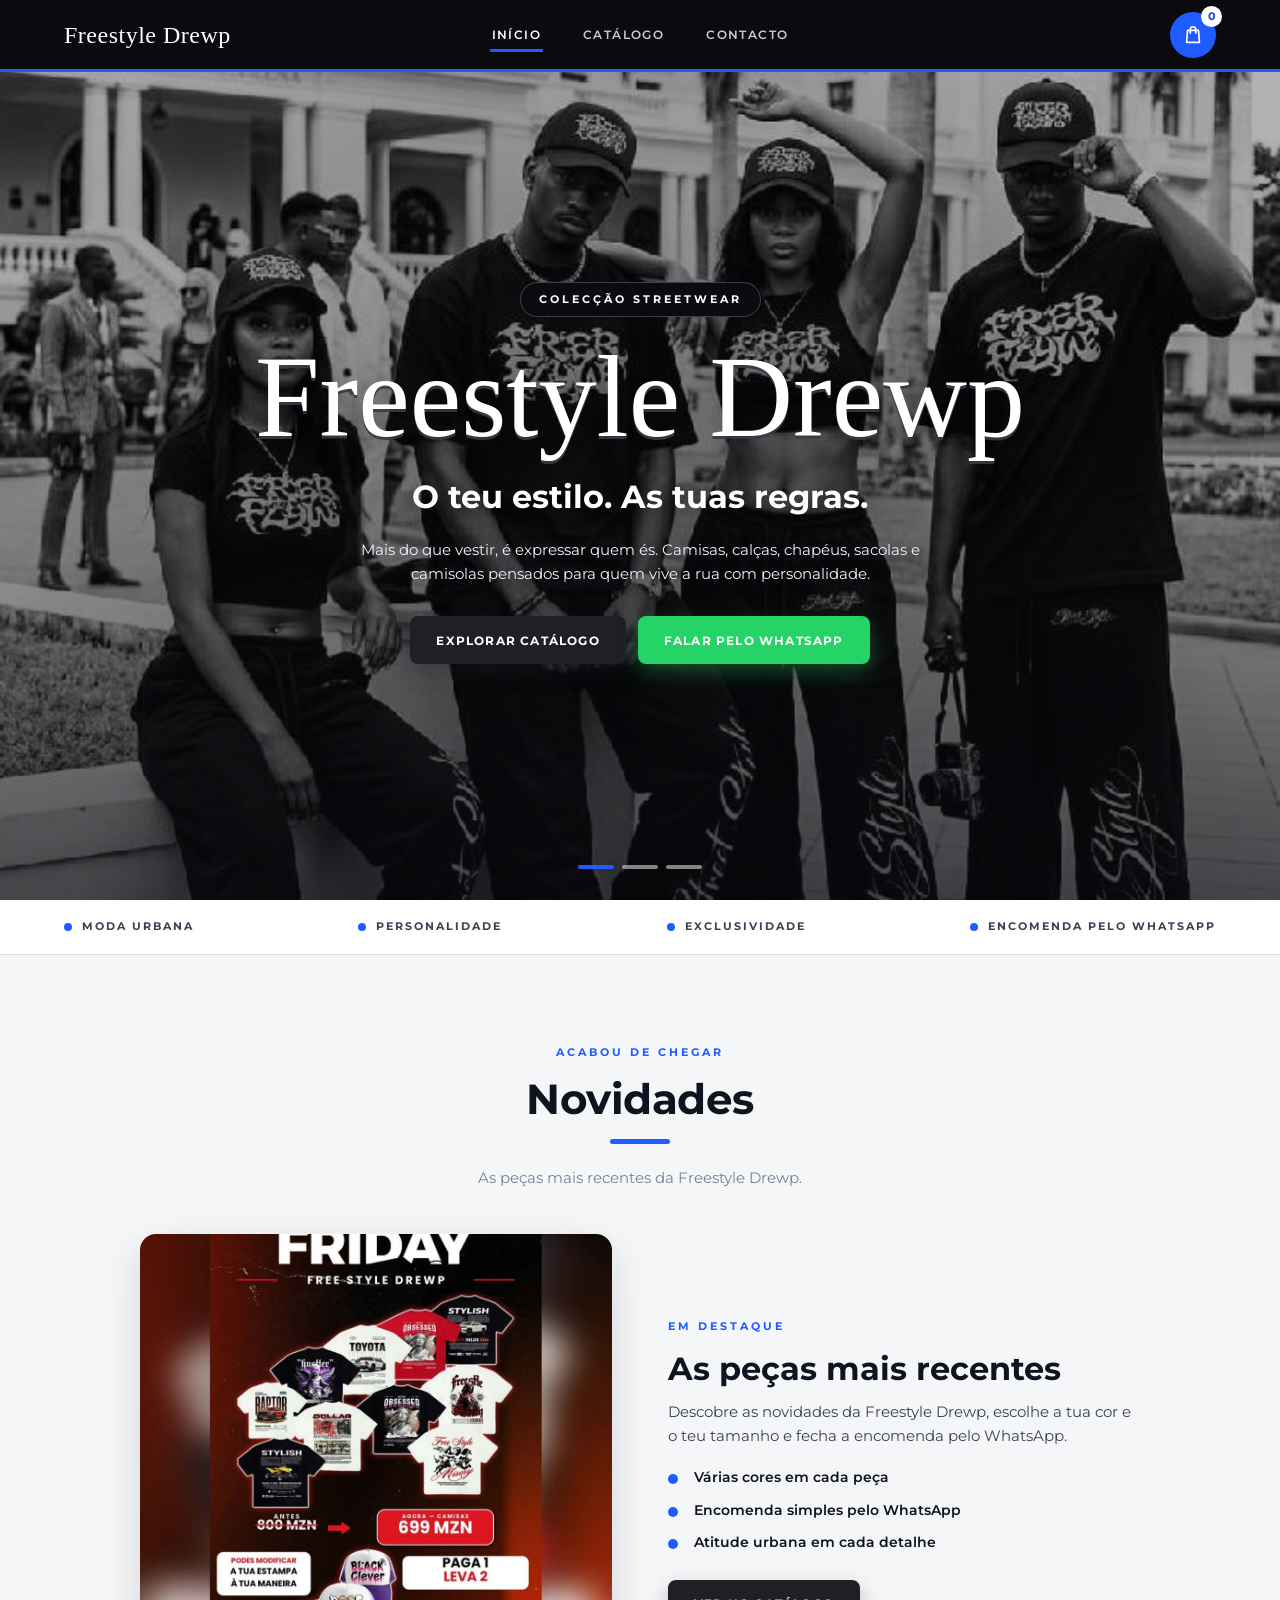
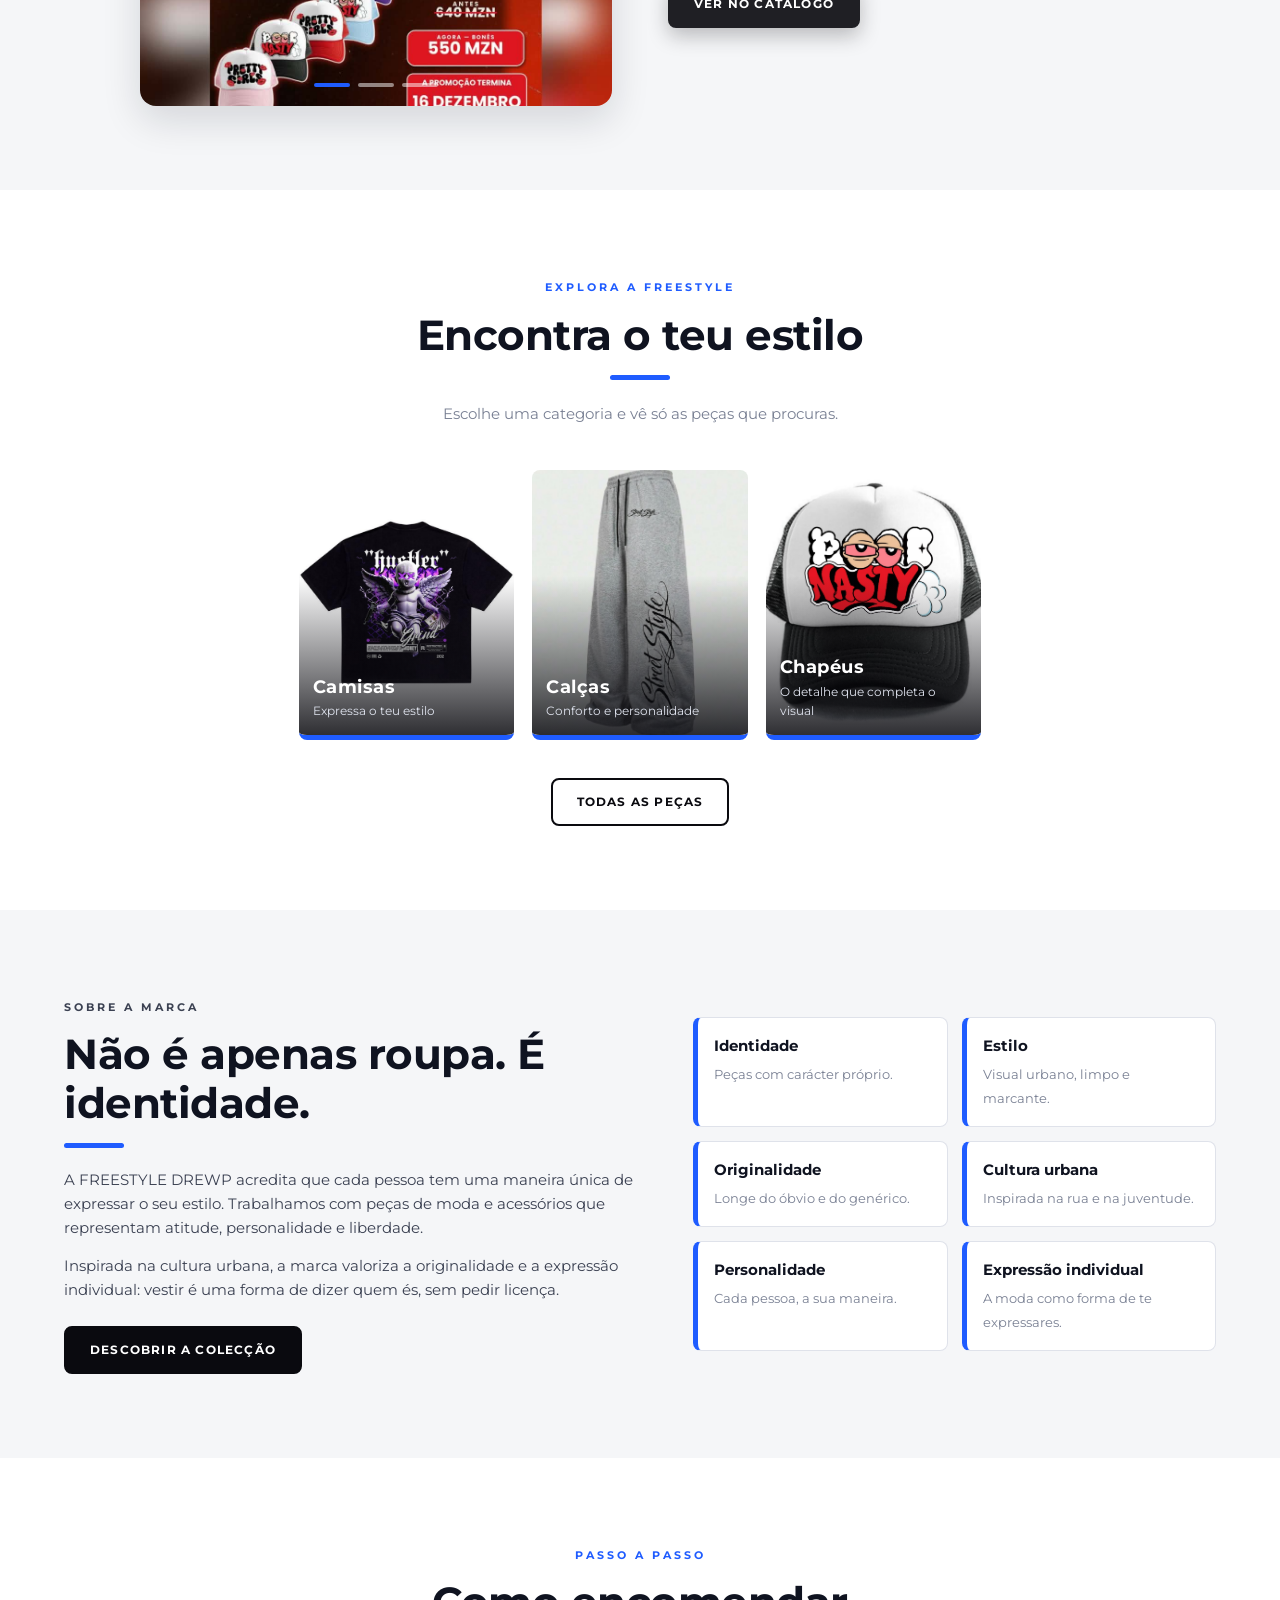
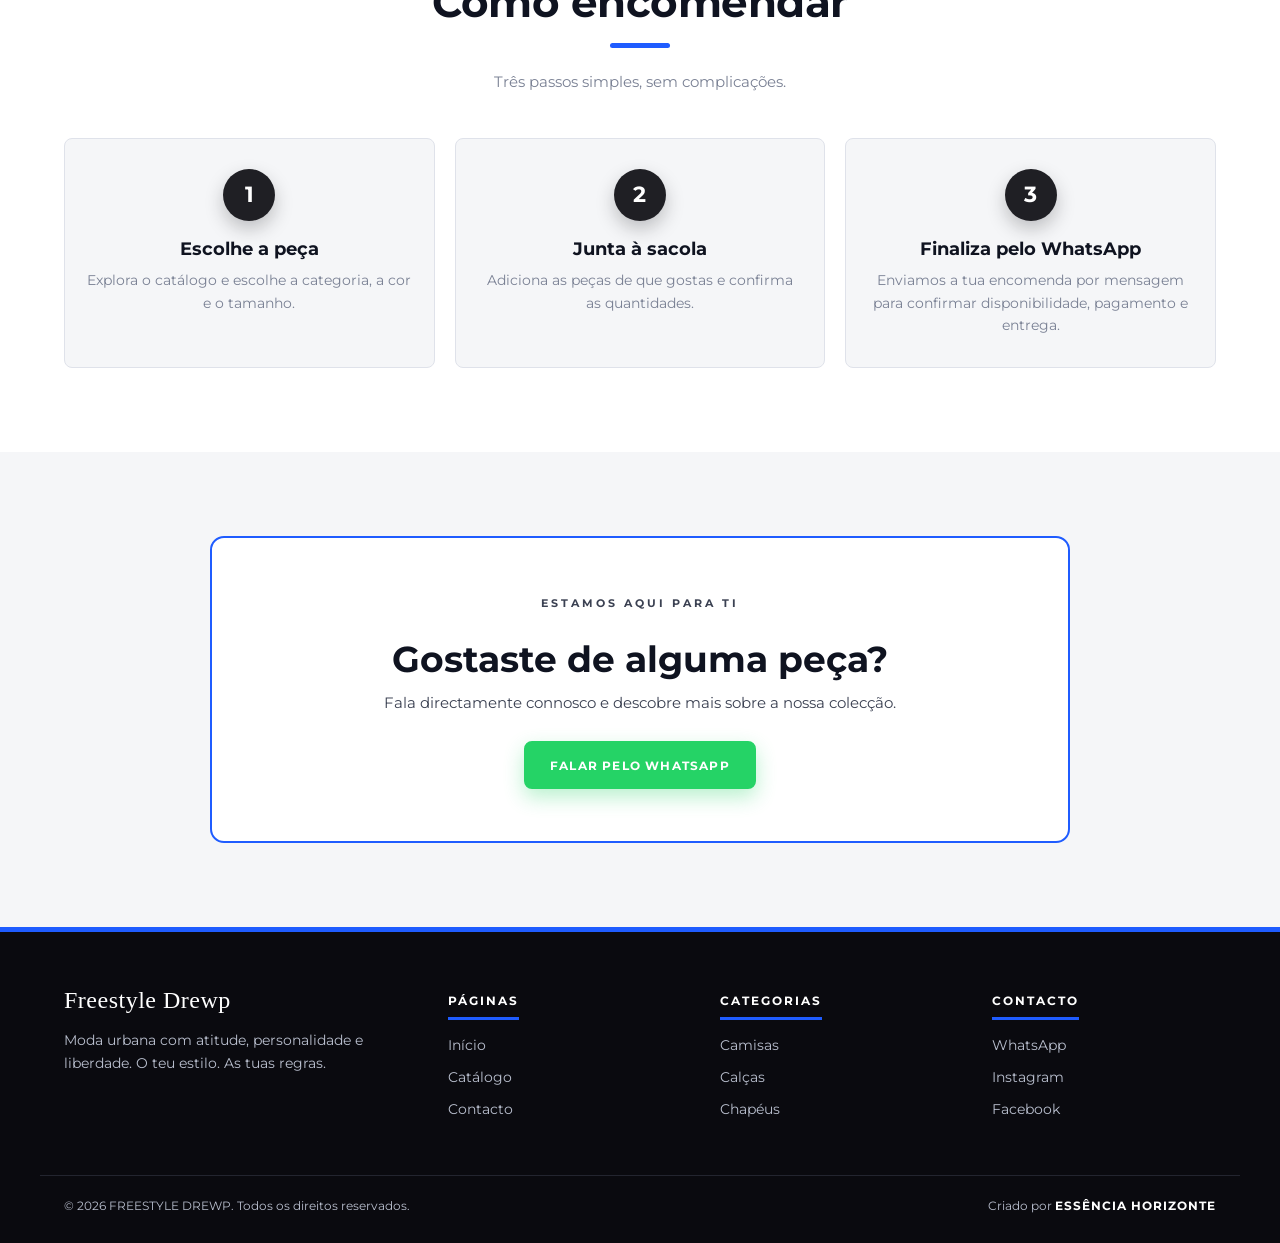
==== commit cf167aa4: "Add files via upload" ====
--- a/index.html
+++ b/index.html
@@ -9,14 +9,35 @@
   <link rel="icon" href="./imagens/logotipo.png">
   <link rel="preconnect" href="https://fonts.googleapis.com">
   <link rel="preconnect" href="https://fonts.gstatic.com" crossorigin>
-  <link href="https://fonts.googleapis.com/css2?family=Montserrat:wght@400;500;600;700&family=Permanent+Marker&display=swap" rel="stylesheet">
+  <!-- Fontes: carregam sem bloquear a página (mais rápido). Montserrat = texto, Permanent Marker = nome da marca -->
+  <link rel="stylesheet" href="https://fonts.googleapis.com/css2?family=Montserrat:wght@400;500;600;700&family=Permanent+Marker&display=swap" media="print" onload="this.media='all'">
+  <noscript><link rel="stylesheet" href="https://fonts.googleapis.com/css2?family=Montserrat:wght@400;500;600;700&family=Permanent+Marker&display=swap"></noscript>
   <link rel="stylesheet" href="./style.css">
   <script src="./script.js" defer></script>
 </head>
 <body data-page="inicio">
+  <!--
+    ============================================================
+    GUIA DESTA PÁGINA (INÍCIO) - só se vê no código
+    ============================================================
+    ORDEM: Cabeçalho > Apresentação (3 fundos) > Faixa > Novidades (3 imagens)
+           > Encontra o teu estilo > Sobre a marca > Como encomendar
+           > Chamada final > Rodapé > Sacola.
+
+    O QUE O script.js FAZ AQUI
+    - Troca sozinho os 3 fundos da apresentação (imagens/fundo1.jpg a fundo3.jpg).
+    - Troca sozinho as 3 imagens das Novidades (imagens/novidades1 a novidades3).
+    - "Encontra o teu estilo": o JS põe a foto da PRIMEIRA peça com fotografias de
+      cada categoria (foto FIXA, não muda). Categoria sem fotos = cartão escondido.
+    - Liga os botões com data-whatsapp ao número definido no script.js.
+
+    REGRAS: NÃO mudes os id="..." nem os atributos data-... (o script.js usa-os).
+    Os TEXTOS, títulos e ligações podes mudar à vontade.
+    ============================================================
+  -->
   <a class="skip-link" href="#conteudo">Saltar para o conteúdo</a>
 
-  <!-- CABEÇALHO -->
+  <!-- CABEÇALHO: logótipo, menu (Início, Catálogo, Contacto) e ícone da sacola com o número de artigos. Fica fixo no topo. -->
   <header class="site-header" id="siteHeader">
     <div class="container header-inner">
       <a class="brand" href="index.html" aria-label="FREESTYLE DREWP - Início">
@@ -48,10 +69,11 @@
   <main id="conteudo">
     <!-- APRESENTAÇÃO: 3 fundos que se trocam sozinhos -->
     <section class="hero" id="inicio" aria-label="Apresentação FREESTYLE DREWP">
+      <!-- 3 fundos que se trocam sozinhos (de 5 em 5 segundos). Troca os ficheiros em imagens/ mantendo o nome. -->
       <div class="hero-slides" id="heroSlides">
         <img class="hero-slide is-active" src="./imagens/fundo1.jpg" alt="Campanha FREESTYLE DREWP - imagem 1" fetchpriority="high">
-        <img class="hero-slide" src="./imagens/fundo2.jpg" alt="Campanha FREESTYLE DREWP - imagem 2">
-        <img class="hero-slide" src="./imagens/fundo3.jpg" alt="Campanha FREESTYLE DREWP - imagem 3">
+        <img class="hero-slide" src="./imagens/fundo2.jpg" alt="Campanha FREESTYLE DREWP - imagem 2" fetchpriority="low" decoding="async">
+        <img class="hero-slide" src="./imagens/fundo3.jpg" alt="Campanha FREESTYLE DREWP - imagem 3" fetchpriority="low" decoding="async">
       </div>
       <div class="hero-overlay"></div>
 
@@ -69,7 +91,7 @@
       <div class="hero-dots" id="heroDots"></div>
     </section>
 
-    <!-- FAIXA -->
+    <!-- FAIXA: 4 palavras da marca por baixo da apresentação. Só texto, podes mudar. -->
     <section class="strip" aria-label="Destaques da marca">
       <div class="container strip-inner">
         <span>Moda urbana</span>
@@ -79,7 +101,7 @@
       </div>
     </section>
 
-    <!-- NOVIDADES -->
+    <!-- NOVIDADES: vitrine com 3 imagens que se trocam sozinhas (novidades1 a novidades3) e um botão para o catálogo. -->
     <section class="section section-alt" id="novidades">
       <div class="container">
         <header class="section-head">
@@ -88,11 +110,12 @@
           <p class="section-text">As peças mais recentes da Freestyle Drewp.</p>
         </header>
 
+        <!-- 3 imagens que se trocam sozinhas (novidades1, novidades2, novidades3; .png ou .jpg) -->
         <div class="showcase">
           <div class="showcase-media">
-            <img class="showcase-slide is-active" src="./imagens/novidades1.png" alt="Novidade FREESTYLE DREWP - peça 1">
-            <img class="showcase-slide" src="./imagens/novidades2.png" alt="Novidade FREESTYLE DREWP - peça 2">
-            <img class="showcase-slide" src="./imagens/novidades3.png" alt="Novidade FREESTYLE DREWP - peça 3">
+            <img class="showcase-slide is-active" src="./imagens/novidades1.png" alt="Novidade FREESTYLE DREWP - peça 1" loading="lazy" decoding="async">
+            <img class="showcase-slide" src="./imagens/novidades2.png" alt="Novidade FREESTYLE DREWP - peça 2" loading="lazy" decoding="async">
+            <img class="showcase-slide" src="./imagens/novidades3.png" alt="Novidade FREESTYLE DREWP - peça 3" loading="lazy" decoding="async">
             <div class="showcase-dots" id="showcaseDots"></div>
           </div>
 
@@ -111,7 +134,7 @@
       </div>
     </section>
 
-    <!-- CATEGORIAS -->
+    <!-- ENCONTRA O TEU ESTILO: um cartão por categoria. O script.js mostra a foto FIXA da primeira peça disponível de cada uma. -->
     <section class="section" id="categorias">
       <div class="container">
         <header class="section-head">
@@ -120,25 +143,27 @@
           <p class="section-text">Escolhe uma categoria e vê só as peças que procuras.</p>
         </header>
 
+        <!-- Cada cartão começa escondido (hidden) e o script.js mostra-o com a foto fixa da primeira peça
+             disponível da categoria. Não ponhas src nas imagens: o JS trata disso. -->
         <div class="category-grid">
-          <a class="category-tile" href="catalogo.html?categoria=camisa" data-category-tile="camisa" hidden>
-            <img src="[data-uri]" alt="Categoria camisas FREESTYLE DREWP">
+          <a class="category-tile" href="catalogo.html?categoria=camisa" data-category="camisa" hidden>
+            <img alt="" loading="lazy">
             <span class="category-label"><strong>Camisas</strong><small>Expressa o teu estilo</small></span>
           </a>
-          <a class="category-tile" href="catalogo.html?categoria=calsa" data-category-tile="calsa" hidden>
-            <img src="[data-uri]" alt="Categoria calças FREESTYLE DREWP">
+          <a class="category-tile" href="catalogo.html?categoria=calsa" data-category="calsa" hidden>
+            <img alt="" loading="lazy">
             <span class="category-label"><strong>Calças</strong><small>Conforto e personalidade</small></span>
           </a>
-          <a class="category-tile" href="catalogo.html?categoria=chapeu" data-category-tile="chapeu" hidden>
-            <img src="[data-uri]" alt="Categoria chapéus FREESTYLE DREWP">
+          <a class="category-tile" href="catalogo.html?categoria=chapeu" data-category="chapeu" hidden>
+            <img alt="" loading="lazy">
             <span class="category-label"><strong>Chapéus</strong><small>O detalhe que completa o visual</small></span>
           </a>
-          <a class="category-tile" href="catalogo.html?categoria=sacola" data-category-tile="sacola" hidden>
-            <img src="[data-uri]" alt="Categoria sacolas FREESTYLE DREWP">
+          <a class="category-tile" href="catalogo.html?categoria=sacola" data-category="sacola" hidden>
+            <img alt="" loading="lazy">
             <span class="category-label"><strong>Sacolas</strong><small>Leva o teu estilo contigo</small></span>
           </a>
-          <a class="category-tile" href="catalogo.html?categoria=camisola" data-category-tile="camisola" hidden>
-            <img src="[data-uri]" alt="Categoria camisolas FREESTYLE DREWP">
+          <a class="category-tile" href="catalogo.html?categoria=camisola" data-category="camisola" hidden>
+            <img alt="" loading="lazy">
             <span class="category-label"><strong>Camisolas</strong><small>Conforto para todos os dias</small></span>
           </a>
         </div>
@@ -149,7 +174,7 @@
       </div>
     </section>
 
-    <!-- SOBRE A MARCA -->
+    <!-- SOBRE A MARCA: texto institucional e os 6 valores da marca. Podes mudar os textos. -->
     <section class="section section-alt" id="sobre">
       <div class="container about-grid">
         <div class="about-text">
@@ -170,7 +195,7 @@
       </div>
     </section>
 
-    <!-- COMO ENCOMENDAR -->
+    <!-- COMO ENCOMENDAR: os 3 passos (escolhe, junta à sacola, finaliza pelo WhatsApp). -->
     <section class="section" id="como-encomendar">
       <div class="container">
         <header class="section-head">
@@ -199,8 +224,8 @@
       </div>
     </section>
 
-    <!-- CHAMADA FINAL -->
-    <section class="section">
+    <!-- CHAMADA FINAL: caixa com o botão verde Falar pelo WhatsApp (o número vem do script.js). -->
+    <section class="section section-alt">
       <div class="container">
         <div class="cta-box">
           <p class="eyebrow">Estamos aqui para ti</p>
@@ -212,7 +237,7 @@
     </section>
   </main>
 
-  <!-- RODAPÉ -->
+  <!-- RODAPÉ: marca, ligações das páginas, categorias, contactos e o crédito ESSÊNCIA HORIZONTE. -->
   <footer class="site-footer">
     <div class="container footer-grid">
       <div class="footer-brand">
@@ -259,7 +284,7 @@
     </div>
   </footer>
 
-  <!-- SACOLA -->
+  <!-- SACOLA: gaveta com as peças escolhidas, total e o botão Finalizar encomenda (abre o WhatsApp). O script.js preenche a lista. -->
   <div class="overlay" id="overlay" hidden></div>
 
   <aside class="bag-drawer" id="bagDrawer" aria-label="Sacola de compras" aria-hidden="true">
@@ -286,7 +311,7 @@
     </div>
   </aside>
 
-  <!-- NOTIFICAÇÕES -->
+  <!-- NOTIFICAÇÕES: mensagens pequenas que aparecem em baixo (Produto adicionado, Sacola esvaziada, etc.). -->
   <div class="toast-container" id="toastContainer" aria-live="polite" aria-atomic="false"></div>
 </body>
 </html>
--- a/style.css
+++ b/style.css
@@ -1,7 +1,39 @@
 /* ==========================================================
-   FREESTYLE DREWP - style.css (partilhado: Início, Catálogo, Contacto)
-   Fundo branco | cabeçalho e rodapé pretos | detalhes em azul e cinza
-   Para mudar o azul, edita --blue e --blue-dark
+   FREESTYLE DREWP - style.css  (partilhado: Início, Catálogo, Contacto)
+   ==========================================================
+
+   GUIA RÁPIDO (só se vê aqui no código; os clientes não vêem)
+   ----------------------------------------------------------
+   Este ficheiro controla TODO o visual. Não tem nada de funcionamento:
+   quem faz o site "trabalhar" é o script.js.
+
+   MUDAR CORES / MEDIDAS  ->  bloco ":root" logo abaixo
+      --blue / --blue-dark      azul da marca (botões, detalhes, filtros activos)
+      --graphite                preto-cinza escuro (botões do catálogo, círculos 1 2 3)
+      --whatsapp                verde do WhatsApp
+      --black / --paper         preto do cabeçalho e rodapé / cinza claro de fundo das secções
+      --header-h                altura do cabeçalho fixo
+      --page-w                  largura máxima do conteúdo no computador
+      --dot-slot / --dot-pad    tamanho das bolinhas de cor
+
+   ONDE ESTÁ CADA PARTE (procura o título com traços, ex.: "---------- Cabeçalho (preto, fixo no topo) ----------")
+      Botões (.btn-*) > Cabeçalho (.site-header) > Início: apresentação (.hero)
+      > Faixa (.strip) > Secções (.section, .section-alt) > Início: categorias
+      (.category-tile = "Encontra o teu estilo") > Sobre, passos, chamada final
+      > Início: novidades (.showcase) > Páginas internas (.page-hero)
+      > Catálogo: filtros, pesquisa, produtos (.product-card), bolinhas de cor
+      > Contacto > Rodapé (.site-footer) > Janela de detalhes (.modal)
+      > Sacola (.bag-drawer) > Notificações (.toast)
+
+   TELEMÓVEL / TABLET / COMPUTADOR (blocos @media no fim do ficheiro)
+      até 1180px: catálogo com 3 colunas | até 1100px: rodapé em 3 colunas
+      até 900px: menu em "hambúrguer", catálogo com 2 colunas
+      até 640px: telemóvel (espaços mais pequenos) | até 350px: 1 coluna
+
+   DICAS
+   - O atributo [hidden] esconde elementos de vez (é assim que as peças sem fotos
+     e as categorias vazias desaparecem, sem deixar buracos).
+   - O catálogo usa CSS Grid: quando há menos peças, reorganiza-se sozinho.
    ========================================================== */
 
 :root {
@@ -96,6 +128,8 @@
 .skip-link:focus { top: 10px; }
 
 /* ---------- Botões ---------- */
+/* Botão base. Todos os botões usam .btn + uma variante: -primary (azul), -dark (preto), -outline (contorno),
+   -graphite (preto-cinza), -whatsapp (verde), -light / -ghost-light (sobre imagens escuras). */
 .btn {
   display: inline-flex;
   align-items: center;
@@ -171,6 +205,7 @@
 .section-text { color: var(--gray-500); }
 
 /* ---------- Cabeçalho (preto, fixo no topo) ---------- */
+/* Cabeçalho fixo no topo (preto): logótipo, menu e sacola. */
 .site-header {
   position: fixed;
   top: 0; left: 0; right: 0;
@@ -207,6 +242,7 @@
   white-space: nowrap;
 }
 
+/* Menu de navegação (no telemóvel passa a gaveta com o botão hambúrguer, ver @media 900px). */
 .main-nav {
   justify-self: center;
   display: flex;
@@ -296,6 +332,7 @@
 .menu-toggle.is-open span:nth-child(3) { transform: translateY(-7px) rotate(-45deg); }
 
 /* ---------- Início: apresentação com 3 fundos que se trocam ---------- */
+/* Apresentação do Início: ocupa o ecrã; os 3 fundos ficam por baixo e o texto por cima. */
 .hero {
   position: relative;
   min-height: calc(100vh - var(--header-h));
@@ -324,8 +361,8 @@
   position: absolute;
   inset: 0;
   background:
-    linear-gradient(0deg, rgba(10, 10, 15, .8) 0%, transparent 50%),
-    linear-gradient(0deg, rgba(10, 10, 15, .35), rgba(10, 10, 15, .35));
+    radial-gradient(ellipse 85% 65% at 50% 52%, rgba(10, 10, 15, .5) 0%, rgba(10, 10, 15, 0) 100%),
+    linear-gradient(0deg, rgba(10, 10, 15, .7) 0%, rgba(10, 10, 15, .15) 55%, rgba(10, 10, 15, .3) 100%);
 }
 
 .hero-content {
@@ -346,25 +383,23 @@
   border: 1px solid rgba(255, 255, 255, .22);
   color: var(--white);
 }
+/* Nome da marca na apresentação: sem painel de fundo (limpo). A leitura é garantida
+   pelo véu escuro suave do .hero-overlay e pela sombra do texto. */
 .hero-brand {
-  display: block;
-  width: fit-content;
-  max-width: 100%;
-  margin: 0 auto 18px;
-  padding: 0;
-  background: none;
+  margin: 0 0 16px;
   font-family: var(--font-brand);
   font-weight: 400;
   font-size: clamp(44px, 12vw, 116px);
   line-height: 1;
-  text-shadow: 0 4px 0 #3a3a42, 0 10px 36px rgba(0, 0, 0, .45);
+  text-shadow: 0 3px 0 rgba(58, 58, 66, .9), 0 10px 34px rgba(0, 0, 0, .6);
 }
 .hero-title {
   margin-bottom: 16px;
   font-size: clamp(19px, 3.6vw, 32px);
   font-weight: 700;
-}
-.hero-text { max-width: 560px; margin-bottom: 30px; color: #e8ebf3; }
+  text-shadow: 0 2px 16px rgba(0, 0, 0, .55);
+}
+.hero-text { max-width: 560px; margin-bottom: 30px; color: #f1f3f8; text-shadow: 0 1px 14px rgba(0, 0, 0, .55); }
 .hero-buttons { display: flex; flex-wrap: wrap; justify-content: center; gap: 12px; }
 
 .hero-dots {
@@ -399,6 +434,7 @@
 }
 
 /* ---------- Faixa ---------- */
+/* Faixa fina com as 4 palavras da marca, logo abaixo da apresentação. */
 .strip { background: var(--white); border-bottom: 1px solid var(--line); }
 .strip-inner {
   display: flex;
@@ -423,6 +459,7 @@
 }
 
 /* ---------- Secções ---------- */
+/* Cada bloco de conteúdo. .section-alt alterna com fundo cinza claro. */
 .section { padding: 84px 0; background: var(--white); }
 .section-alt { background: var(--paper); }
 
@@ -432,6 +469,7 @@
 .section-cta { display: flex; justify-content: center; margin-top: 38px; }
 
 /* ---------- Início: categorias ---------- */
+/* "Encontra o teu estilo": cartões de categoria centrados (os escondidos não deixam buracos). */
 .category-grid {
   display: flex;
   flex-wrap: wrap;
@@ -459,8 +497,6 @@
   background: linear-gradient(0deg, rgba(10, 10, 15, .85) 0%, transparent 60%);
 }
 .category-tile:hover img { transform: scale(1.08); }
-.category-tile[hidden],
-.filter-btn[hidden] { display: none; }
 .category-label {
   position: absolute;
   left: 14px; right: 14px; bottom: 14px;
@@ -471,6 +507,7 @@
 .category-label small { display: block; font-size: 12px; color: #dfe3ee; }
 
 /* ---------- Início: sobre, passos, chamada ---------- */
+/* Sobre a marca: texto à esquerda e os 6 valores à direita (uma coluna no telemóvel). */
 .about-grid {
   display: grid;
   grid-template-columns: 1.1fr 1fr;
@@ -493,6 +530,7 @@
 .about-values strong { display: block; margin-bottom: 4px; font-size: 15px; }
 .about-values span { font-size: 13px; color: var(--gray-500); }
 
+/* "Como encomendar": os 3 passos. */
 .steps {
   display: grid;
   grid-template-columns: repeat(3, minmax(0, 1fr));
@@ -501,7 +539,7 @@
 .step {
   padding: 30px 22px;
   text-align: center;
-  background: var(--white);
+  background: var(--paper);
   border: 1px solid var(--line);
   border-radius: var(--radius);
 }
@@ -520,12 +558,13 @@
 .step h3 { margin-bottom: 6px; font-size: 18px; }
 .step p { font-size: 14px; color: var(--gray-500); }
 
+/* Caixa final "Gostaste de alguma peça?" com o botão do WhatsApp. */
 .cta-box {
   max-width: 860px;
   margin: 0 auto;
   padding: 52px 24px;
   text-align: center;
-  background: var(--paper);
+  background: var(--white);
   border: 2px solid var(--blue);
   border-radius: 14px;
 }
@@ -597,6 +636,7 @@
 }
 
 /* ---------- Banner das páginas internas ---------- */
+/* Título das páginas Catálogo e Contacto. */
 .page-hero {
   padding: 64px 0 40px;
   text-align: center;
@@ -607,6 +647,7 @@
 .page-hero .section-text { max-width: 560px; margin: 0 auto; }
 
 /* ---------- Catálogo: filtros, pesquisa, ordenação ---------- */
+/* Botões de categoria do catálogo. */
 .filters {
   display: flex;
   flex-wrap: wrap;
@@ -635,6 +676,7 @@
   box-shadow: 0 8px 18px rgba(31, 92, 255, .3);
 }
 
+/* Barra de pesquisa e de ordenação. */
 .toolbar {
   display: flex;
   gap: 14px;
@@ -701,12 +743,14 @@
 .result-count { margin-bottom: 26px; text-align: center; font-size: 13px; color: var(--gray-500); }
 
 /* ---------- Produtos ---------- */
+/* Grelha de produtos: 4 colunas no computador, 3 no tablet, 2 no telemóvel. Reorganiza-se sozinha. */
 .product-grid {
   display: grid;
   grid-template-columns: repeat(4, minmax(0, 1fr));
   gap: 22px;
 }
 
+/* Cartão de produto: foto, nome, preço, cores e botões. */
 .product-card {
   display: flex;
   flex-direction: column;
@@ -716,9 +760,10 @@
   border: 1px solid var(--line);
   border-bottom: 4px solid var(--blue);
   border-radius: var(--radius);
-  animation: fadeUp .5s ease both;
   transition: transform .3s, box-shadow .3s;
 }
+/* A animação de entrada só corre uma vez por cartão (evita piscar ao filtrar). */
+.product-card.is-new { animation: fadeUp .35s ease both; }
 .product-card:hover { transform: translateY(-6px); box-shadow: var(--shadow); }
 
 .product-media {
@@ -792,6 +837,8 @@
 }
 
 /* Cartões: 3 cores em destaque e as restantes ao deslizar */
+/* Cores nos cartões: 3 bolinhas visíveis (branco, preto, azul) e as outras
+   aparecem ao deslizar ou com as setas. Os tamanhos vêm de --dot-slot. */
 .color-slider {
   display: flex;
   align-items: center;
@@ -833,8 +880,8 @@
 .color-name { margin: 4px 0 14px; font-size: 12px; font-weight: 600; color: var(--gray-700); }
 
 .card-actions { display: grid; grid-template-columns: 1fr 1fr; gap: 8px; margin-top: auto; }
-.card-actions.single { grid-template-columns: 1fr; }
-
+
+/* Mensagem "Nenhum produto encontrado" (só aparece numa pesquisa sem resultados). */
 .empty-state {
   max-width: 480px;
   margin: 30px auto 0;
@@ -848,6 +895,7 @@
 .empty-state p { margin-bottom: 22px; color: var(--gray-700); }
 
 /* ---------- Contacto ---------- */
+/* Cartões de contacto (WhatsApp, telefone, redes, localização). */
 .contact-grid {
   display: grid;
   grid-template-columns: repeat(auto-fit, minmax(210px, 1fr));
@@ -878,6 +926,7 @@
 .contact-value { font-size: 16px; font-weight: 600; overflow-wrap: anywhere; }
 .contact-card.is-pending .contact-value { color: var(--gray-500); font-weight: 500; }
 
+/* Contacto: formulário à esquerda e perguntas frequentes à direita. */
 .contact-layout {
   display: grid;
   grid-template-columns: 1fr 1fr;
@@ -945,6 +994,7 @@
 .faq-item p { padding: 0 18px 18px; color: var(--gray-700); }
 
 /* ---------- Rodapé (preto) ---------- */
+/* Rodapé (preto): marca, ligações, categorias, contactos e crédito. */
 .site-footer {
   padding-top: 56px;
   background: var(--black);
@@ -984,6 +1034,7 @@
 .footer-bottom strong { color: var(--white); letter-spacing: 1px; }
 
 /* ---------- Sobreposição, janela de detalhes ---------- */
+/* Fundo escuro por trás da sacola e da janela de detalhes. */
 .overlay {
   position: fixed;
   inset: 0;
@@ -993,6 +1044,7 @@
 }
 @keyframes fadeIn { from { opacity: 0; } to { opacity: 1; } }
 
+/* Janela de detalhes da peça (no telemóvel sobe de baixo). */
 .modal {
   position: fixed;
   inset: 0;
@@ -1085,6 +1137,7 @@
 .qty span { min-width: 44px; text-align: center; font-weight: 700; }
 
 /* ---------- Sacola ---------- */
+/* Sacola: gaveta que abre do lado direito. */
 .bag-drawer {
   position: fixed;
   top: 0; right: 0; bottom: 0;
@@ -1166,6 +1219,7 @@
 .bag-secondary .btn { padding: 10px 8px; font-size: 10.5px; letter-spacing: .5px; }
 
 /* ---------- Notificações ---------- */
+/* Mensagens pequenas em baixo ("Produto adicionado à sacola", etc.). */
 .toast-container {
   position: fixed;
   left: 50%;
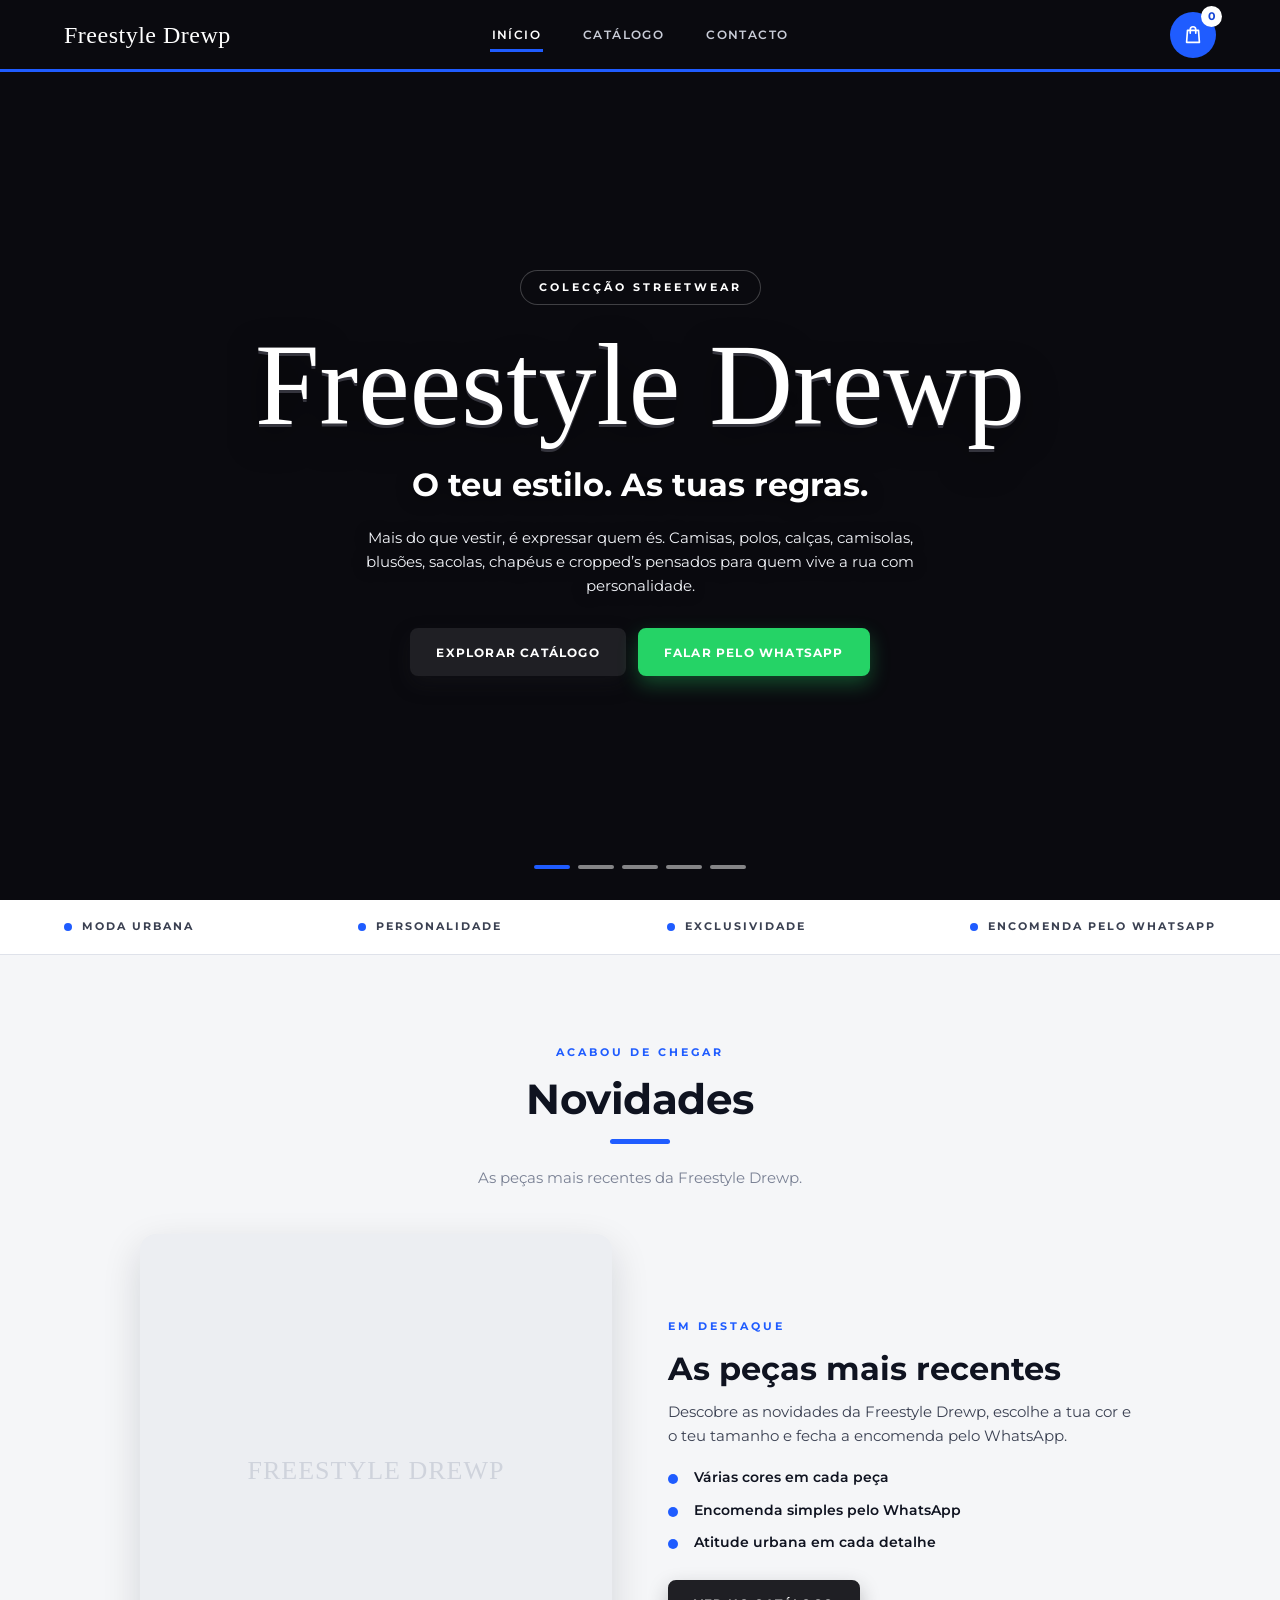
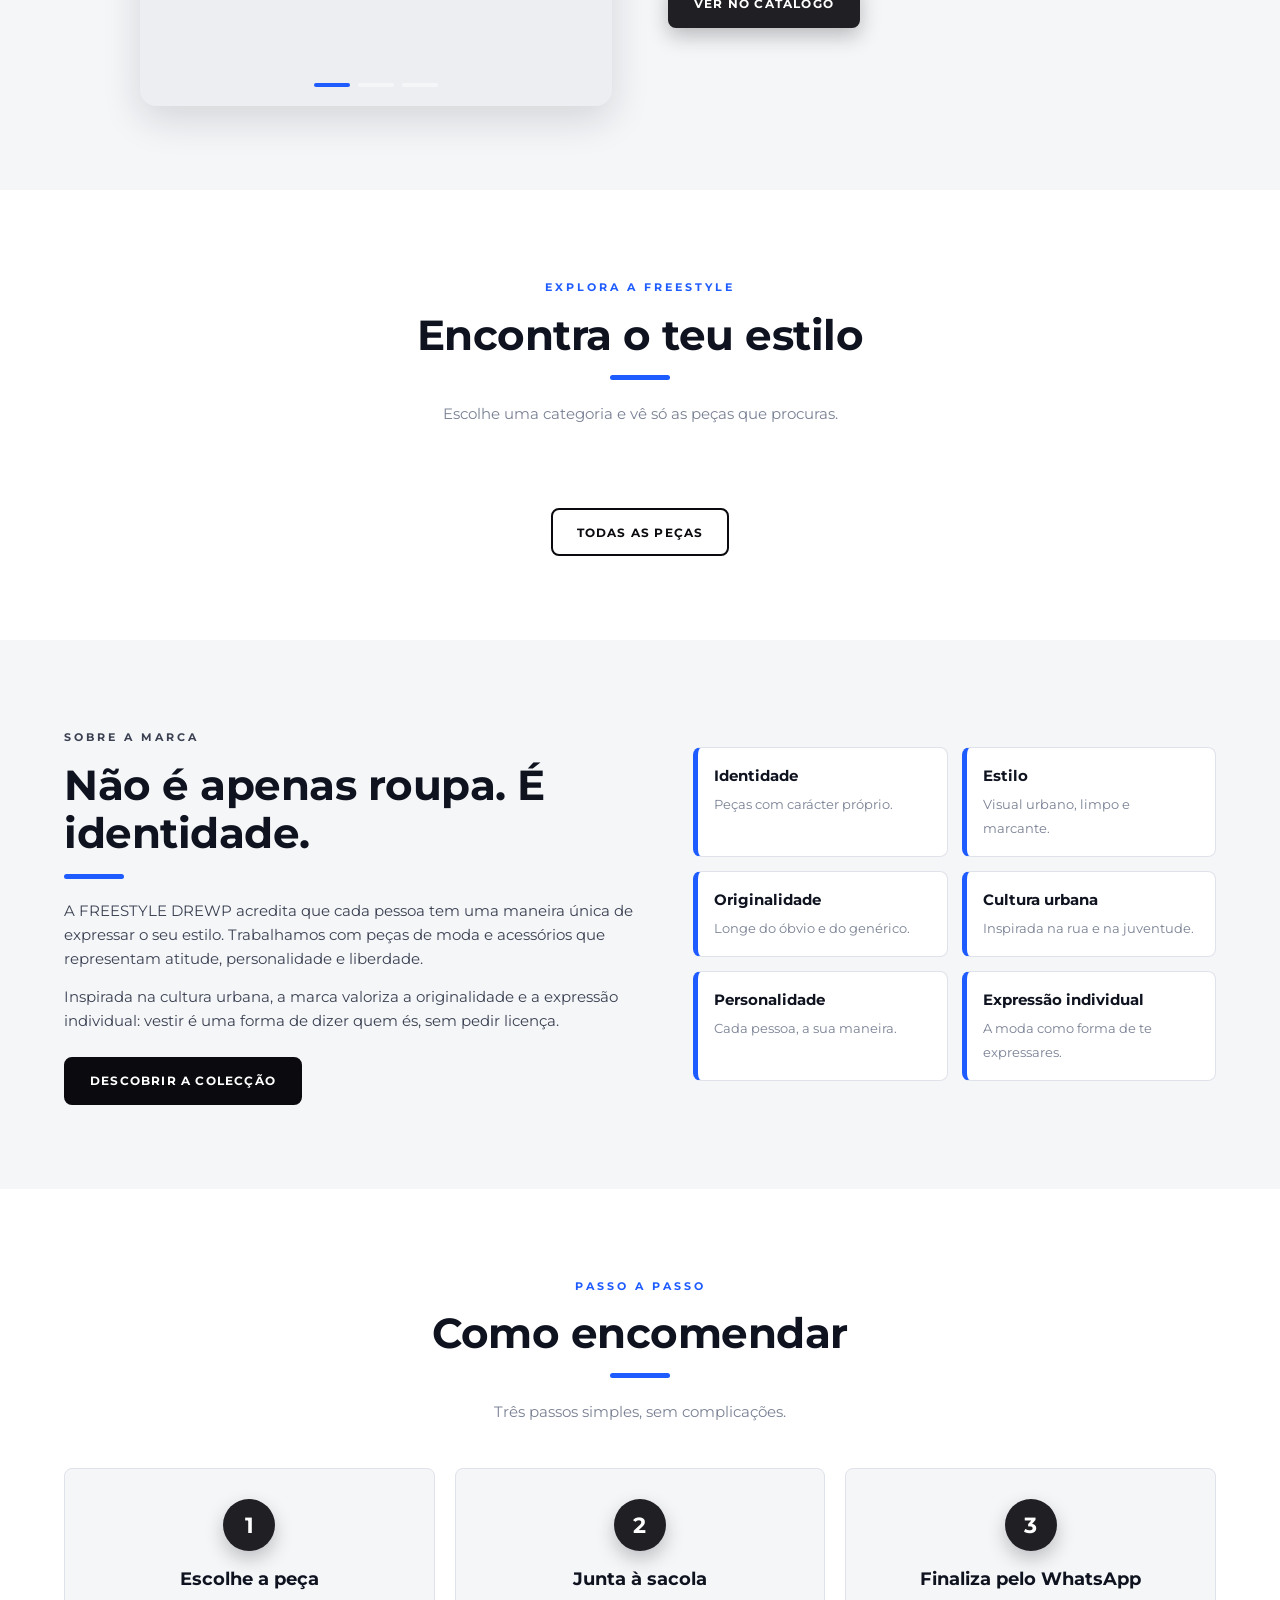
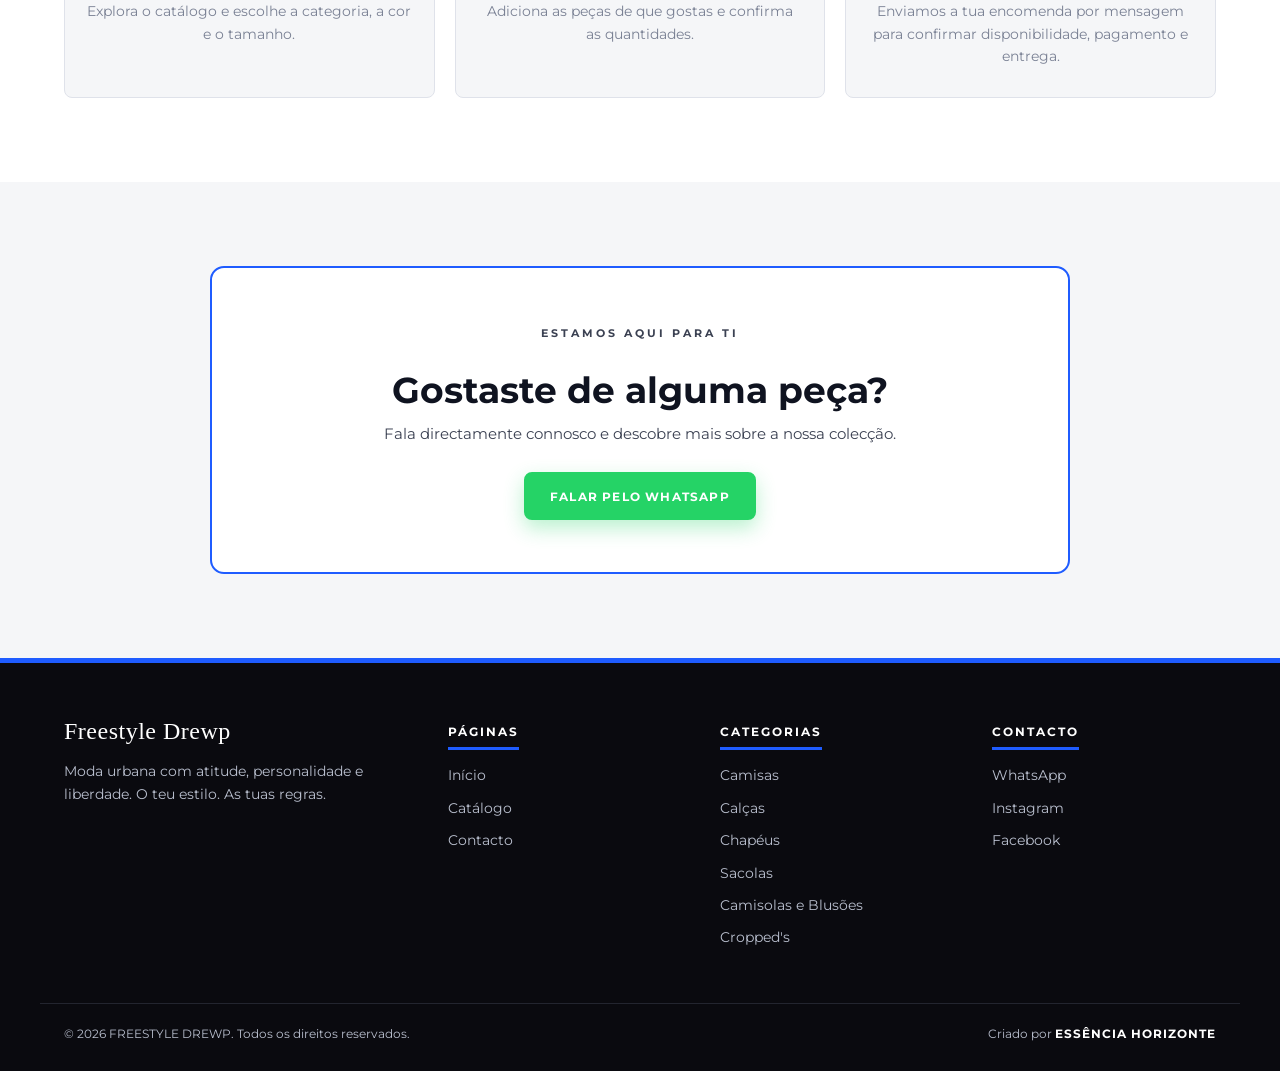
==== commit 25339781: "Add files via upload" ====
--- a/index.html
+++ b/index.html
@@ -6,13 +6,15 @@
   <meta name="theme-color" content="#0a0a0f">
   <meta name="description" content="FREESTYLE DREWP - moda urbana e streetwear. Camisas, calças, chapéus, sacolas e camisolas.">
   <title>FREESTYLE DREWP | Início</title>
-  <link rel="icon" href="./imagens/logotipo.png">
+  <link rel="icon" href="data:image/svg+xml,%3Csvg xmlns=%27http://www.w3.org/2000/svg%27 viewBox=%270 0 64 64%27%3E%3Crect width=%2764%27 height=%2764%27 rx=%2714%27 fill=%27%230a0a0f%27/%3E%3Ctext x=%2732%27 y=%2745%27 font-size=%2740%27 font-family=%27Arial,sans-serif%27 font-weight=%27700%27 text-anchor=%27middle%27 fill=%27%23fff%27%3EF%3C/text%3E%3C/svg%3E">
   <link rel="preconnect" href="https://fonts.googleapis.com">
   <link rel="preconnect" href="https://fonts.gstatic.com" crossorigin>
   <!-- Fontes: carregam sem bloquear a página (mais rápido). Montserrat = texto, Permanent Marker = nome da marca -->
   <link rel="stylesheet" href="https://fonts.googleapis.com/css2?family=Montserrat:wght@400;500;600;700&family=Permanent+Marker&display=swap" media="print" onload="this.media='all'">
   <noscript><link rel="stylesheet" href="https://fonts.googleapis.com/css2?family=Montserrat:wght@400;500;600;700&family=Permanent+Marker&display=swap"></noscript>
   <link rel="stylesheet" href="./style.css">
+  <script src="./public-config.js" defer></script>
+  <script src="./public-sync.js" defer></script>
   <script src="./script.js" defer></script>
 </head>
 <body data-page="inicio">
@@ -20,13 +22,13 @@
     ============================================================
     GUIA DESTA PÁGINA (INÍCIO) - só se vê no código
     ============================================================
-    ORDEM: Cabeçalho > Apresentação (3 fundos) > Faixa > Novidades (3 imagens)
+    ORDEM: Cabeçalho > Apresentação (5 fundos) > Faixa > Novidades (3 imagens)
            > Encontra o teu estilo > Sobre a marca > Como encomendar
            > Chamada final > Rodapé > Sacola.
 
     O QUE O script.js FAZ AQUI
-    - Troca sozinho os 3 fundos da apresentação (imagens/fundo1.jpg a fundo3.jpg).
-    - Troca sozinho as 3 imagens das Novidades (imagens/novidades1 a novidades3).
+    - Troca sozinho os 5 fundos da apresentação (imagens de destaque carregadas pelo painel).
+    - Troca sozinho as 3 imagens das Novidades (imagens de novidades carregadas pelo painel).
     - "Encontra o teu estilo": o JS põe a foto da PRIMEIRA peça com fotografias de
       cada categoria (foto FIXA, não muda). Categoria sem fotos = cartão escondido.
     - Liga os botões com data-whatsapp ao número definido no script.js.
@@ -41,7 +43,7 @@
   <header class="site-header" id="siteHeader">
     <div class="container header-inner">
       <a class="brand" href="index.html" aria-label="FREESTYLE DREWP - Início">
-        <img class="brand-logo" src="./imagens/logotipo.png" alt="Logótipo FREESTYLE DREWP">
+        <img class="brand-logo" alt="Logótipo FREESTYLE DREWP" hidden>
         <span class="brand-text">Freestyle Drewp</span>
       </a>
 
@@ -67,13 +69,15 @@
   </header>
 
   <main id="conteudo">
-    <!-- APRESENTAÇÃO: 3 fundos que se trocam sozinhos -->
+    <!-- APRESENTAÇÃO: 5 fundos que se trocam sozinhos -->
     <section class="hero" id="inicio" aria-label="Apresentação FREESTYLE DREWP">
-      <!-- 3 fundos que se trocam sozinhos (de 5 em 5 segundos). Troca os ficheiros em imagens/ mantendo o nome. -->
+      <!-- Fundos que se trocam sozinhos. Os 3 primeiros têm uma imagem de reserva em assets/; o 4.º e o 5.º só aparecem se forem carregados no painel (Imagem de destaque: hero-4, hero-5). -->
       <div class="hero-slides" id="heroSlides">
-        <img class="hero-slide is-active" src="./imagens/fundo1.jpg" alt="Campanha FREESTYLE DREWP - imagem 1" fetchpriority="high">
-        <img class="hero-slide" src="./imagens/fundo2.jpg" alt="Campanha FREESTYLE DREWP - imagem 2" fetchpriority="low" decoding="async">
-        <img class="hero-slide" src="./imagens/fundo3.jpg" alt="Campanha FREESTYLE DREWP - imagem 3" fetchpriority="low" decoding="async">
+        <img class="hero-slide is-active" src="./assets/fundo1.jpg" alt="Campanha FREESTYLE DREWP - imagem 1" fetchpriority="high">
+        <img class="hero-slide" src="./assets/fundo2.jpg" alt="Campanha FREESTYLE DREWP - imagem 2" fetchpriority="low" decoding="async">
+        <img class="hero-slide" src="./assets/fundo3.jpg" alt="Campanha FREESTYLE DREWP - imagem 3" fetchpriority="low" decoding="async">
+        <img class="hero-slide" alt="Campanha FREESTYLE DREWP - imagem 4" fetchpriority="low" decoding="async">
+        <img class="hero-slide" alt="Campanha FREESTYLE DREWP - imagem 5" fetchpriority="low" decoding="async">
       </div>
       <div class="hero-overlay"></div>
 
@@ -81,7 +85,7 @@
         <p class="eyebrow">Colecção streetwear</p>
         <h1 class="hero-brand">Freestyle Drewp</h1>
         <h2 class="hero-title">O teu estilo. As tuas regras.</h2>
-        <p class="hero-text">Mais do que vestir, é expressar quem és. Camisas, calças, chapéus, sacolas e camisolas pensados para quem vive a rua com personalidade.</p>
+        <p class="hero-text">Mais do que vestir, é expressar quem és. Camisas, polos, calças, camisolas, blusões, sacolas, chapéus e cropped’s pensados para quem vive a rua com personalidade.</p>
         <div class="hero-buttons">
           <a class="btn btn-graphite" href="catalogo.html">Explorar catálogo</a>
           <a class="btn btn-whatsapp" href="#" data-whatsapp>Falar pelo WhatsApp</a>
@@ -113,9 +117,9 @@
         <!-- 3 imagens que se trocam sozinhas (novidades1, novidades2, novidades3; .png ou .jpg) -->
         <div class="showcase">
           <div class="showcase-media">
-            <img class="showcase-slide is-active" src="./imagens/novidades1.png" alt="Novidade FREESTYLE DREWP - peça 1" loading="lazy" decoding="async">
-            <img class="showcase-slide" src="./imagens/novidades2.png" alt="Novidade FREESTYLE DREWP - peça 2" loading="lazy" decoding="async">
-            <img class="showcase-slide" src="./imagens/novidades3.png" alt="Novidade FREESTYLE DREWP - peça 3" loading="lazy" decoding="async">
+            <img class="showcase-slide is-active" src="./assets/novidades1.webp" alt="Novidade FREESTYLE DREWP - peça 1" loading="lazy" decoding="async">
+            <img class="showcase-slide" src="./assets/novidades2.webp" alt="Novidade FREESTYLE DREWP - peça 2" loading="lazy" decoding="async">
+            <img class="showcase-slide" src="./assets/novidades3.webp" alt="Novidade FREESTYLE DREWP - peça 3" loading="lazy" decoding="async">
             <div class="showcase-dots" id="showcaseDots"></div>
           </div>
 
@@ -164,7 +168,11 @@
           </a>
           <a class="category-tile" href="catalogo.html?categoria=camisola" data-category="camisola" hidden>
             <img alt="" loading="lazy">
-            <span class="category-label"><strong>Camisolas</strong><small>Conforto para todos os dias</small></span>
+            <span class="category-label"><strong>Camisolas e Blusões</strong><small>Conforto para todos os dias</small></span>
+          </a>
+          <a class="category-tile" href="catalogo.html?categoria=cropped" data-category="cropped" hidden>
+            <img alt="" loading="lazy">
+            <span class="category-label"><strong>Cropped's</strong><small>Estilo e personalidade</small></span>
           </a>
         </div>
 
@@ -242,7 +250,7 @@
     <div class="container footer-grid">
       <div class="footer-brand">
         <a class="brand" href="index.html" aria-label="FREESTYLE DREWP - Início">
-          <img class="brand-logo" src="./imagens/logotipo.png" alt="Logótipo FREESTYLE DREWP">
+          <img class="brand-logo" alt="Logótipo FREESTYLE DREWP" hidden>
           <span class="brand-text">Freestyle Drewp</span>
         </a>
         <p>Moda urbana com atitude, personalidade e liberdade. O teu estilo. As tuas regras.</p>
@@ -264,7 +272,8 @@
           <li><a href="catalogo.html?categoria=calsa" data-go-category="calsa">Calças</a></li>
           <li><a href="catalogo.html?categoria=chapeu" data-go-category="chapeu">Chapéus</a></li>
           <li><a href="catalogo.html?categoria=sacola" data-go-category="sacola">Sacolas</a></li>
-          <li><a href="catalogo.html?categoria=camisola" data-go-category="camisola">Camisolas</a></li>
+          <li><a href="catalogo.html?categoria=camisola" data-go-category="camisola">Camisolas e Blusões</a></li>
+          <li><a href="catalogo.html?categoria=cropped" data-go-category="cropped">Cropped's</a></li>
         </ul>
       </div>
 
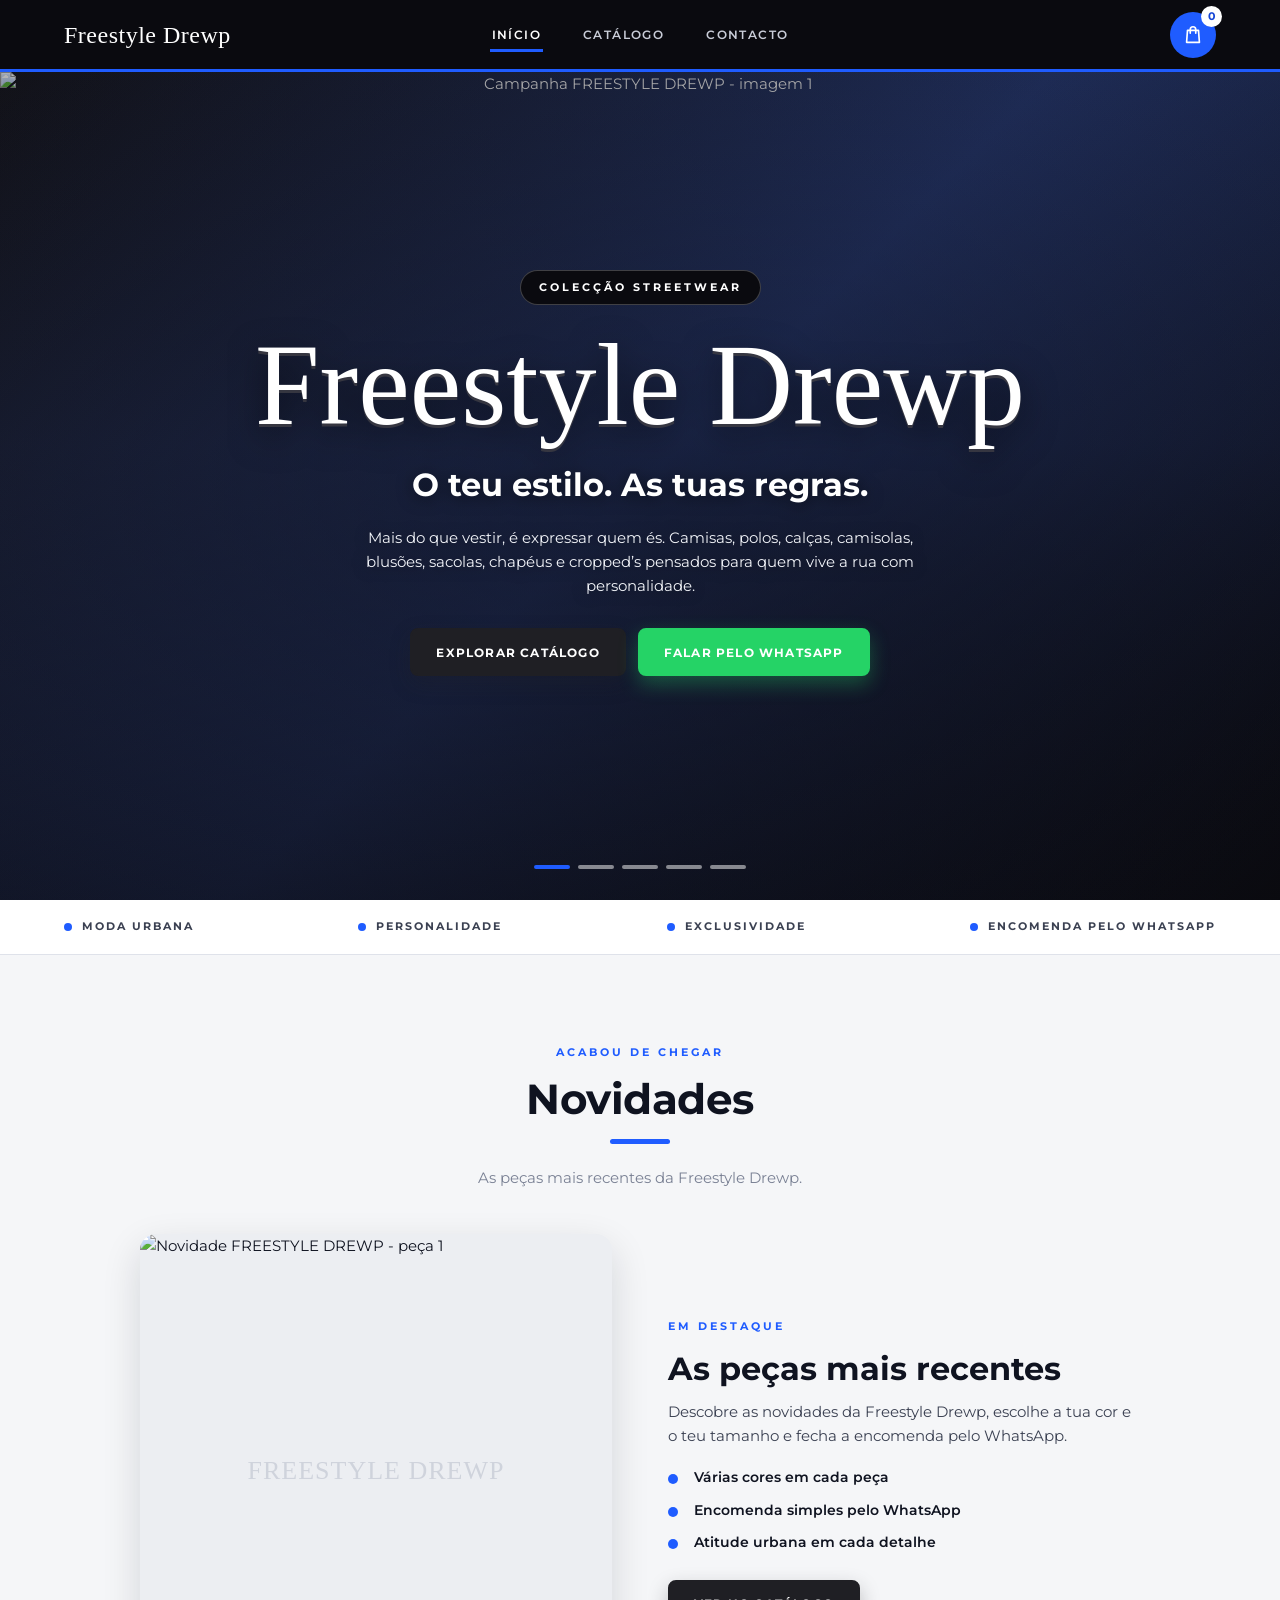
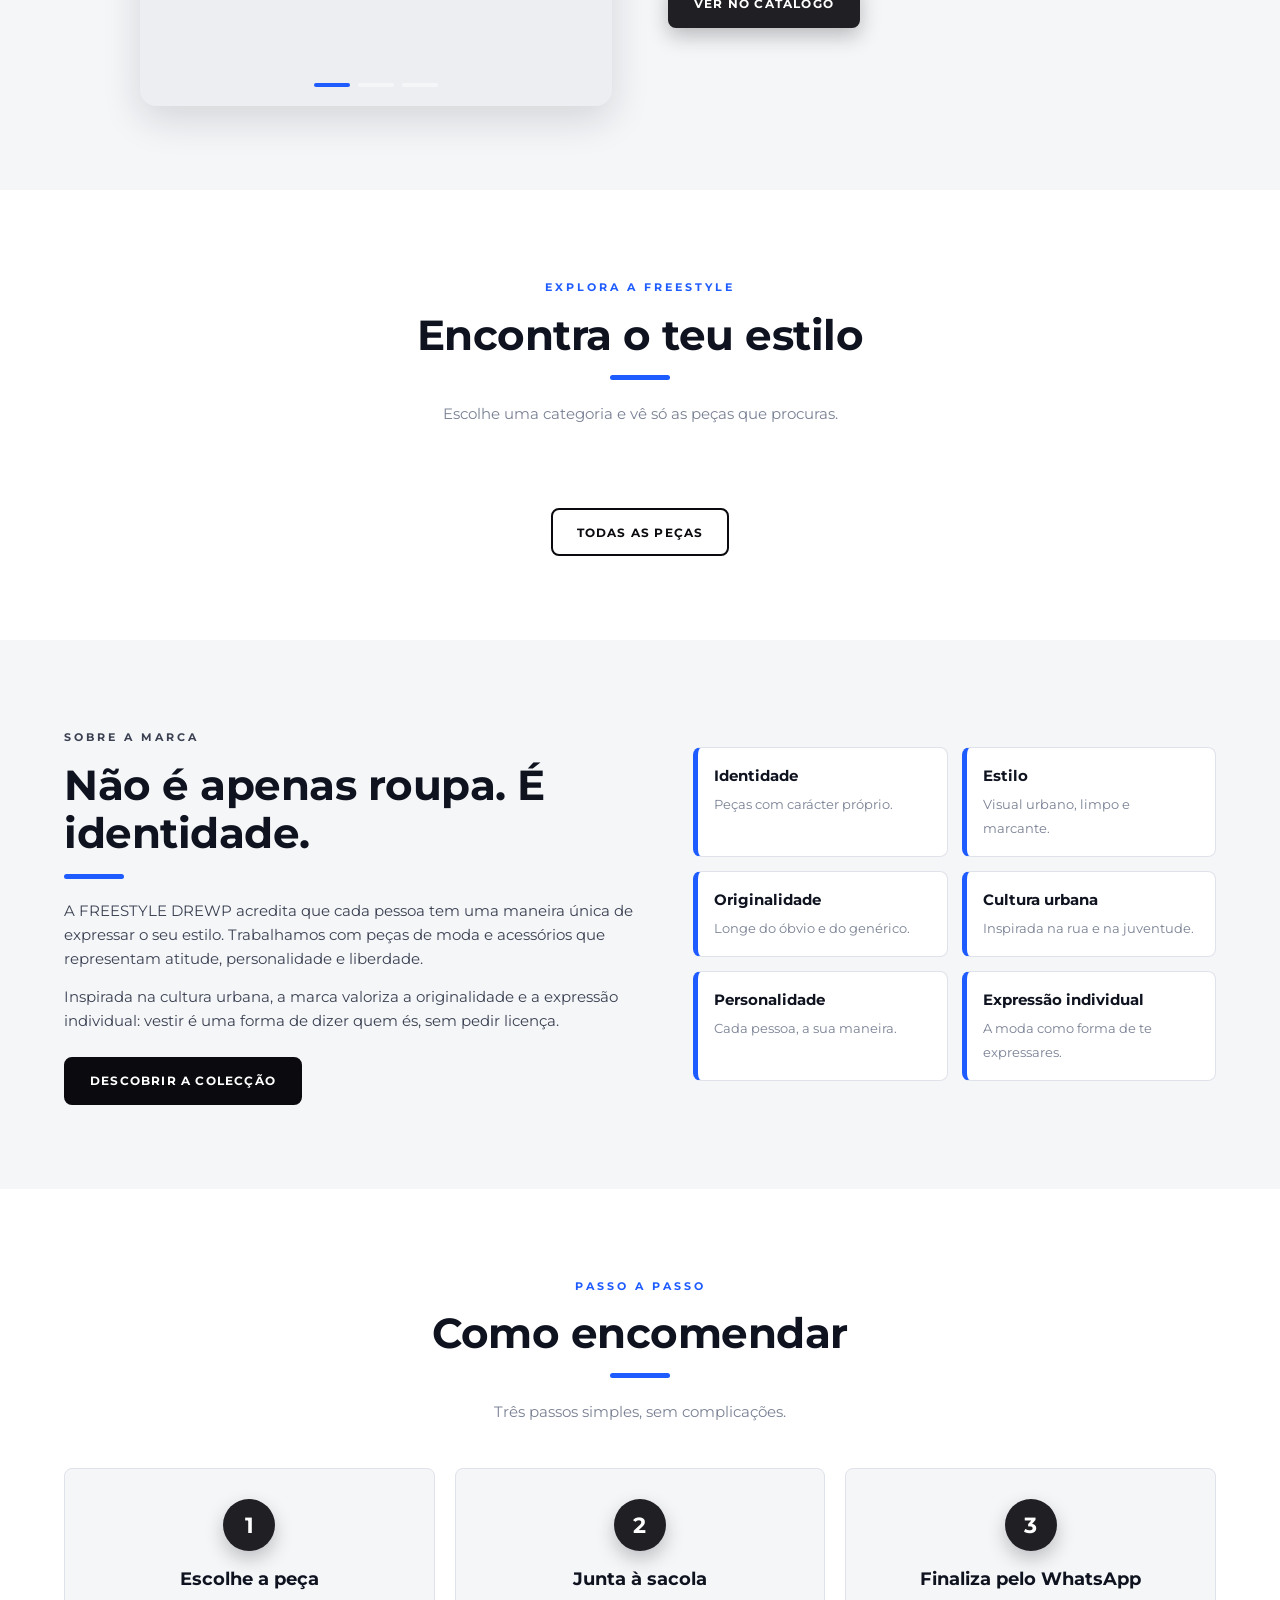
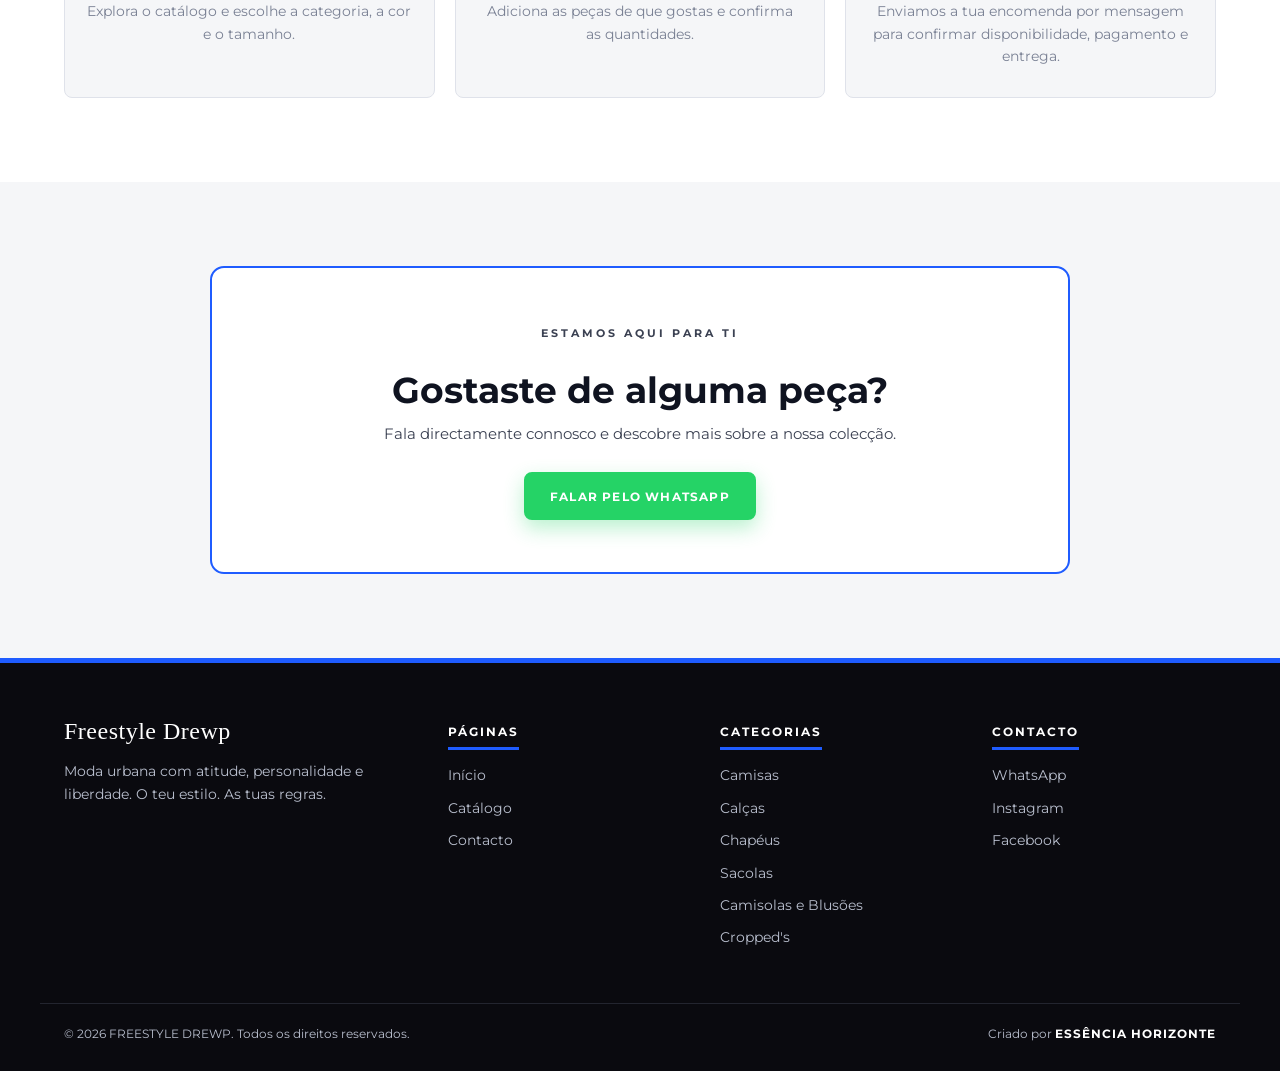
==== commit a5b4261b: "Add files via upload" ====
--- a/index.html
+++ b/index.html
@@ -73,9 +73,9 @@
     <section class="hero" id="inicio" aria-label="Apresentação FREESTYLE DREWP">
       <!-- Fundos que se trocam sozinhos. Os 3 primeiros têm uma imagem de reserva em assets/; o 4.º e o 5.º só aparecem se forem carregados no painel (Imagem de destaque: hero-4, hero-5). -->
       <div class="hero-slides" id="heroSlides">
-        <img class="hero-slide is-active" src="./assets/fundo1.jpg" alt="Campanha FREESTYLE DREWP - imagem 1" fetchpriority="high">
-        <img class="hero-slide" src="./assets/fundo2.jpg" alt="Campanha FREESTYLE DREWP - imagem 2" fetchpriority="low" decoding="async">
-        <img class="hero-slide" src="./assets/fundo3.jpg" alt="Campanha FREESTYLE DREWP - imagem 3" fetchpriority="low" decoding="async">
+        <img class="hero-slide is-active" alt="Campanha FREESTYLE DREWP - imagem 1" fetchpriority="high">
+        <img class="hero-slide" alt="Campanha FREESTYLE DREWP - imagem 2" fetchpriority="low" decoding="async">
+        <img class="hero-slide" alt="Campanha FREESTYLE DREWP - imagem 3" fetchpriority="low" decoding="async">
         <img class="hero-slide" alt="Campanha FREESTYLE DREWP - imagem 4" fetchpriority="low" decoding="async">
         <img class="hero-slide" alt="Campanha FREESTYLE DREWP - imagem 5" fetchpriority="low" decoding="async">
       </div>
@@ -117,9 +117,9 @@
         <!-- 3 imagens que se trocam sozinhas (novidades1, novidades2, novidades3; .png ou .jpg) -->
         <div class="showcase">
           <div class="showcase-media">
-            <img class="showcase-slide is-active" src="./assets/novidades1.webp" alt="Novidade FREESTYLE DREWP - peça 1" loading="lazy" decoding="async">
-            <img class="showcase-slide" src="./assets/novidades2.webp" alt="Novidade FREESTYLE DREWP - peça 2" loading="lazy" decoding="async">
-            <img class="showcase-slide" src="./assets/novidades3.webp" alt="Novidade FREESTYLE DREWP - peça 3" loading="lazy" decoding="async">
+            <img class="showcase-slide is-active" alt="Novidade FREESTYLE DREWP - peça 1" loading="eager" fetchpriority="high" decoding="sync">
+            <img class="showcase-slide" alt="Novidade FREESTYLE DREWP - peça 2" loading="eager" decoding="async">
+            <img class="showcase-slide" alt="Novidade FREESTYLE DREWP - peça 3" loading="eager" decoding="async">
             <div class="showcase-dots" id="showcaseDots"></div>
           </div>
 
--- a/style.css
+++ b/style.css
@@ -351,6 +351,7 @@
   inset: 0;
   width: 100%; height: 100%;
   object-fit: cover;
+  background: linear-gradient(135deg,#15151c,#283c78,#0a0a0f);
   opacity: 0;
   transition: opacity 1.2s ease;
 }
@@ -605,9 +606,10 @@
   width: 100%; height: 100%;
   object-fit: cover;
   opacity: 0;
-  transition: opacity 1s ease;
-}
-.showcase-slide.is-active { opacity: 1; }
+  transition: opacity 1.25s cubic-bezier(.22,.61,.36,1), transform 1.25s ease;
+  transform: scale(1.015);
+}
+.showcase-slide.is-active { opacity: 1; transform: scale(1); }
 .showcase-slide.is-missing { display: none; }
 .showcase-dots {
   position: absolute;
@@ -781,7 +783,8 @@
   object-fit: cover;
   transition: opacity .22s ease, transform .6s ease;
 }
-.product-img.is-fading { opacity: 0; }
+.product-img.is-fading { opacity: .18; filter: blur(1.5px); }
+.product-img { transition: opacity .42s ease, filter .42s ease, transform .5s ease; }
 .product-card:hover .product-img { transform: scale(1.05); }
 
 .product-body {
